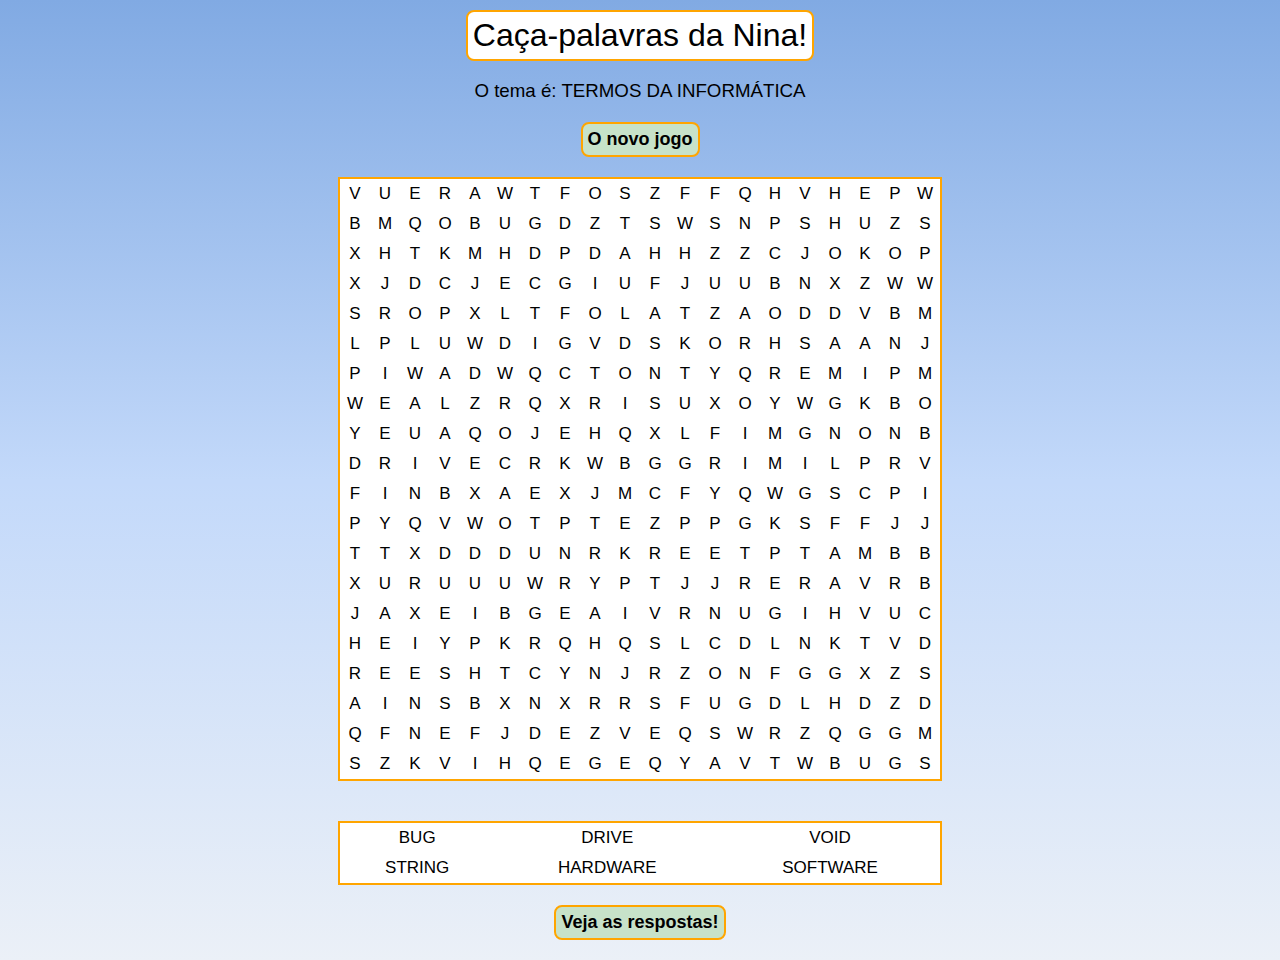
==== cacapalavras.html @ e4e289ec "atualizado leticia" ====
<!DOCTYPE html>

<html>
	<head>	
		<meta charset="utf-8">
		<title>Caça-palavras</title>
	</head>
	<body>
		<h1>Caça-palavras da Nina!</h1>
		
		<h3 id = "themeIntro">O tema é: TERMOS DA INFORMÁTICA</span></h3>
		
		<button id = "newGameButton" type = "button">O novo jogo</button>
		<div id = "wordboard"></div>
		<div id = "wordlist"></div>
		<button id = "solveButton" type = "button">Veja as respostas!</button>

		<link rel = "stylesheet" type="text/css" href = "css/cacapalavras.css">

		<script src = https://ajax.googleapis.com/ajax/libs/jquery/3.2.1/jquery.min.js></script>

		<script src = "js/cacapalavras.js"></script>
		<script src = "js/controledocacapalavras.js"></script>
		<script src = "js/logicadecacapalavras.js"></script>
		<script src = "js/viewdocaca.js"></script>

		<script>	
			$(document).ready( function() {
				new WordSearchController("#wordboard", "#wordlist", "#solveButton", "#newGameButton", "#instructions", 
					"#wordTheme");
			})
		</script>
	</body>
</html>
---- css/cacapalavras.css ----
* {

	text-align: center;
	font-family:  "Moon", Arial, sans serif;
	font-weight: normal;

}

h1, h2, #wordTheme, #solveButton, #newGameButton, .listWord {

	padding: 5px;

}

h1, h2, #wordTheme, #solveButton, #newGameButton {

	border: 2px orange solid;
	border-radius: 8px;

} 

h1, h2, .cell, #wordTheme, #wordlist {

	background-color: white;

}

h1, h2 {

	margin: 10px auto 10px auto;
	display: table;

}

body {
        background-image: linear-gradient( to bottom, #81aae3, transparent, #ebf0f7);
	background-color: #c3d9fa;

}

#wordTheme {

	border-radius: 8px;

}

#wordboard {

	margin: 20px auto 0 auto;
	border: 2px orange solid;
	display: table;
	min-width: 600px;

}

.boardRow {

	display: table-row;

}

.cell {

	margin: 0 auto;
	border: none;
	display: table-cell;
	height:30px;
	width: 30px;
	font-size: 17px;
	padding: 0;
	outline: 0;

	/*ensures text can't be accidentally selected*/
	cursor: default; 
	-moz-user-select: none;
    -ms-user-select: none; 
    -khtml-user-select: none; 
    -webkit-user-select: none; 
    -webkit-touch-callout: none; 

}

.cell:hover {

	background-color: rgb(151, 141, 242);

}

.cell.selectable {

	background-color: rgb(206, 206, 234);

}

.cell.selected { 

	background-color: rgb(106, 90, 205);

}

.cell.found {

	background-color: rgb(158, 123, 158);
	border: 1px orange solid;
	font-weight: bold;

}

#wordlist { 

	margin: 40px auto 0 auto;
	border: 2px orange solid;
	display: table;
	min-width: 600px;
	font-size: 17px;
	text-align: center;
	
}

.listRow {

	display: table-row;

}

.listWord {

	display: table-cell;
	
}

.listWord.found {

	color: rgb(158, 123, 158);
	text-decoration: line-through;
	
}

#solveButton, #newGameButton {

	background-color: rgb(199, 226, 201);
	margin: 20px auto 20px auto;
	display: block;
	outline: 0;
	border-radius: 8px;
	font-size: 18px;
	font-weight: bold;

}

@font-face {

	font-family: "Moon";
	src: url("../fonts/Moon-Regular.woff2") format("woff2"),
		 url("../fonts/Moon-Regular.woff") format("woff");
	font-weight: normal;

}

@font-face {

	font-family: "Moon";
	src: url("../fonts/Moon-Bold.woff2") format("woff2"),
		 url("../fonts/Moon-Bold.woff") format("woff");
	font-weight: bold;

}
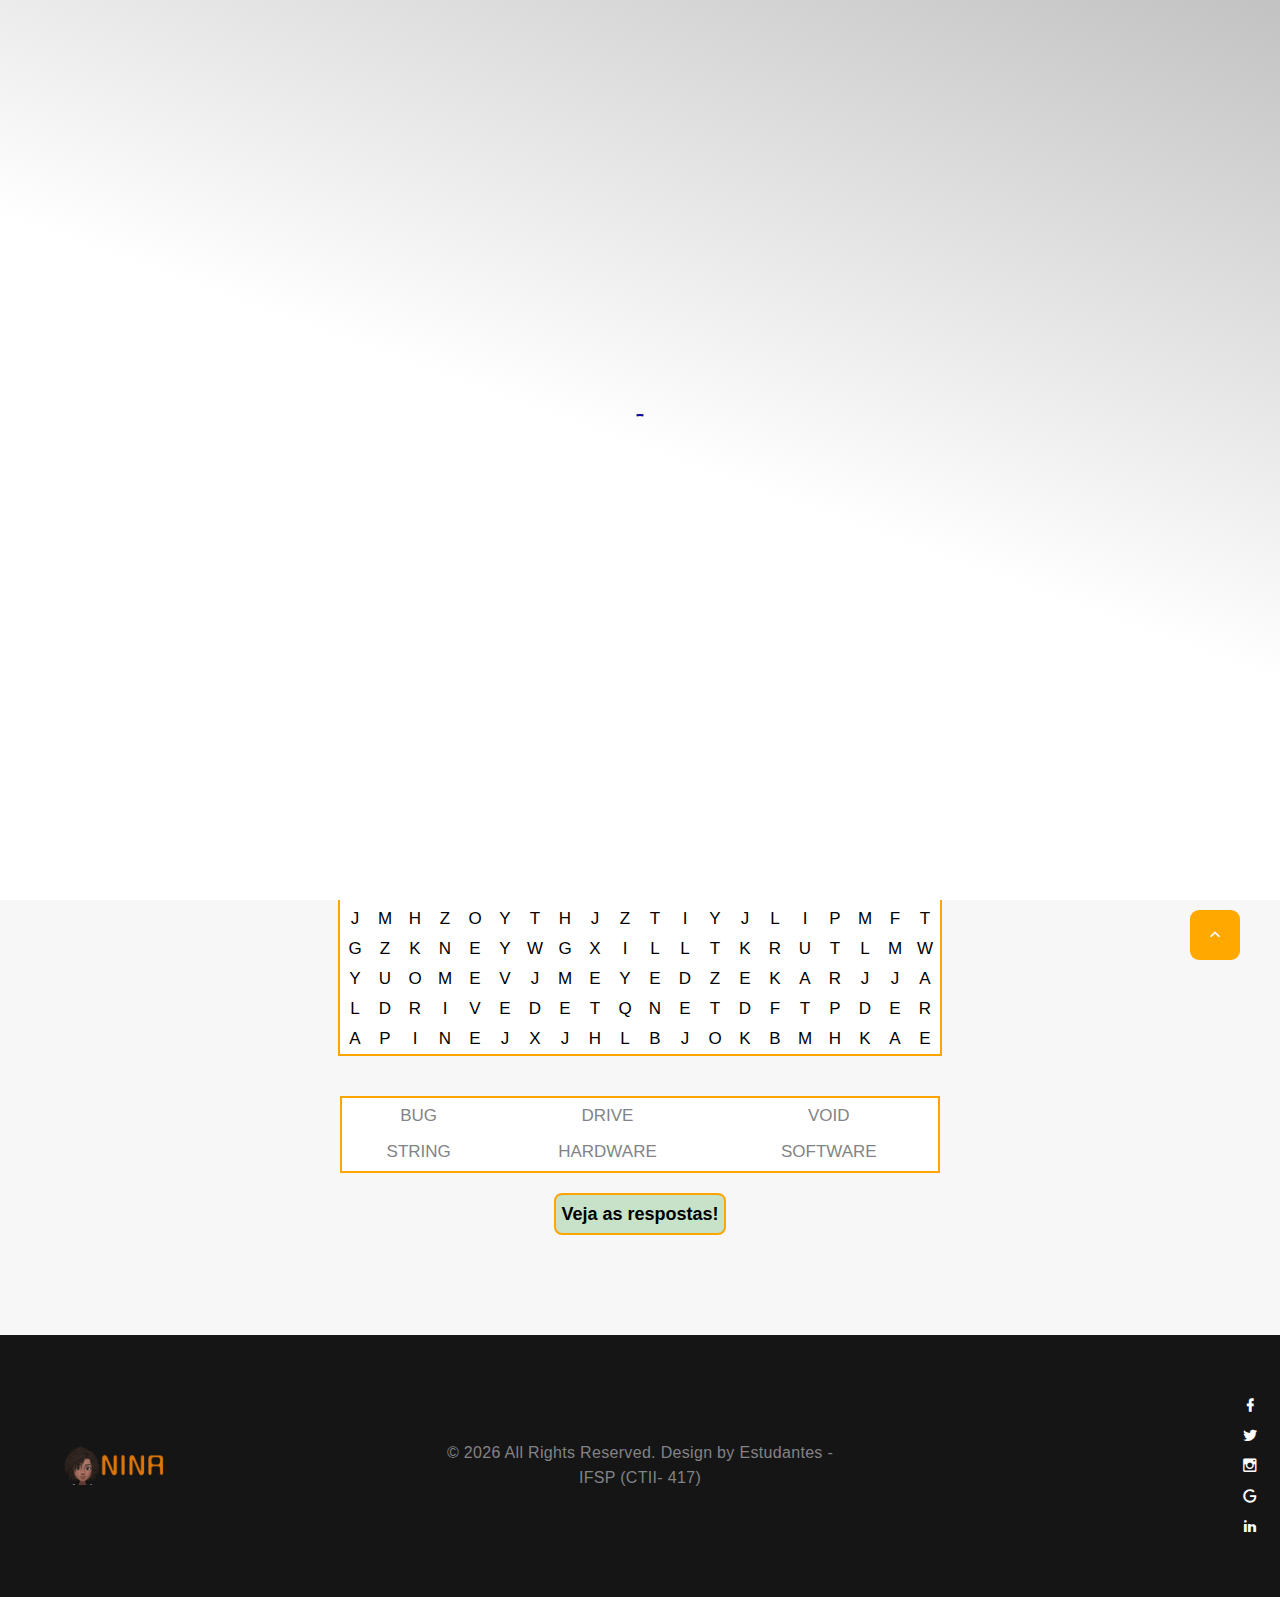
==== commit d4647747: "mudanças da leticia" ====
--- a/cacapalavras.html
+++ b/cacapalavras.html
@@ -1,12 +1,162 @@
 <!DOCTYPE html>
-
-<html>
-	<head>	
-		<meta charset="utf-8">
-		<title>Caça-palavras</title>
-	</head>
-	<body>
-		<h1>Caça-palavras da Nina!</h1>
+<html class="wide wow-animation" lang="pt-br"> 
+  <head>
+    <!-- Site Title-->
+    <title>Caça Palavras</title>
+    <meta name="format-detection" content="telephone=no">
+    <meta name="viewport" content="width=device-width, height=device-height, initial-scale=1.0">
+    <meta http-equiv="X-UA-Compatible" content="IE=edge">
+    <meta charset="utf-8">
+    <link rel="icon" href="images/favicon.ico" type="image/x-icon">
+    <!-- Stylesheets -->
+    <link rel="stylesheet" type="text/css" href="//fonts.googleapis.com/css?family=Oswald:200,400%7CLato:300,400,300italic,700%7CMontserrat:900">
+    <link rel="stylesheet" href="css/bootstrap.css">
+    <link rel="stylesheet" href="css/style.css">
+    <link rel="stylesheet" href="css/fonts.css">
+		<!--[if lt IE 10]>
+    <div style="background: #212121; padding: 10px 0; box-shadow: 3px 3px 5px 0 rgba(0,0,0,.3); clear: both; text-align:center; position: relative; z-index:1;"><a href="http://windows.microsoft.com/en-US/internet-explorer/"><img src="images/ie8-panel/warning_bar_0000_us.jpg" border="0" height="42" width="820" alt="You are using an outdated browser. For a faster, safer browsing experience, upgrade for free today."></a></div>
+    <script src="js/html5shiv.min.js"> </script>
+		<![endif]--> 
+  </head>
+  <body>
+    <!-- Page preloader-->
+    <div class="page-loader"> 
+      <div class="page-loader-body"> 
+        <div class="preloader-wrapper big active"> 
+          <div class="spinner-layer spinner-blue"> 
+            <div class="circle-clipper left">
+              <div class="circle"> </div>
+            </div>
+            <div class="gap-patch">
+              <div class="circle"> </div>
+            </div>
+            <div class="circle-clipper right">
+              <div class="circle"></div>
+            </div>
+          </div>
+          <div class="spinner-layer spinner-red">
+            <div class="circle-clipper left">
+              <div class="circle"></div>
+            </div>
+            <div class="gap-patch">
+              <div class="circle"> </div>
+            </div>
+            <div class="circle-clipper right">
+              <div class="circle"></div>
+            </div>
+          </div>
+          <div class="spinner-layer spinner-yellow"> 
+            <div class="circle-clipper left">
+              <div class="circle"></div>
+            </div>
+            <div class="gap-patch">
+              <div class="circle"></div>
+            </div>
+            <div class="circle-clipper right">
+              <div class="circle"> </div>
+            </div>
+          </div>
+          <div class="spinner-layer spinner-green"> 
+            <div class="circle-clipper left">
+              <div class="circle"></div>
+            </div>
+            <div class="gap-patch">
+              <div class="circle"></div>
+            </div>
+            <div class="circle-clipper right">
+              <div class="circle"></div>
+            </div>
+          </div>
+        </div>
+      </div>
+    </div>
+   
+      <!-- Page Header-->
+      <header class="section page-header">
+        <!-- RD Navbar-->
+        <div class="rd-navbar-wrap rd-navbar-corporate">
+          <nav class="rd-navbar" data-layout="rd-navbar-fixed" data-sm-layout="rd-navbar-fixed" data-md-layout="rd-navbar-fixed" data-md-device-layout="rd-navbar-fixed" data-lg-layout="rd-navbar-fullwidth" data-xl-layout="rd-navbar-static" data-lg-device-layout="rd-navbar-fixed" data-xl-device-layout="rd-navbar-static" data-md-stick-up-offset="130px" data-lg-stick-up-offset="100px" data-stick-up="true" data-sm-stick-up="true" data-md-stick-up="true" data-lg-stick-up="true" data-xl-stick-up="true">
+            <div class="rd-navbar-collapse-toggle" data-rd-navbar-toggle=".rd-navbar-collapse"><span></span></div>
+            <div class="rd-navbar-top-panel rd-navbar-collapse novi-background">
+              <div class="rd-navbar-top-panel-inner">
+                <ul class="list-inline">
+                  <li class="box-inline list-inline-item"><span class="icon novi-icon icon-md-smaller icon-secondary mdi mdi-phone"></span>
+                    <ul class="list-comma">
+                      <li><a href="tel:#">(13)98807-2968 </a></li>
+                      <li><a href="tel:#">(13)98100-2576</a></li>
+                    </ul>
+                  </li>
+                  <li class="box-inline list-inline-item"><span class="icon novi-icon icon-md-smaller icon-secondary mdi mdi-map-marker"></span><a href="#">Rua Maria Cristina, 50, Cubatão, SP</a></li>
+                  <li class="box-inline list-inline-item"><span class="icon novi-icon icon-md-smaller icon-secondary mdi mdi-email"></span><a href="mailto:#">chatbotnina@gmail.com</a></li>
+                </ul>
+                <ul class="list-inline">
+                  <li class="list-inline-item"><a class="icon novi-icon icon-sm-bigger icon-gray-1 mdi mdi-facebook" href="#"></a></li>
+                  <li class="list-inline-item"><a class="icon novi-icon icon-sm-bigger icon-gray-1 mdi mdi-twitter" href="#"></a></li>
+                  <li class="list-inline-item"><a class="icon novi-icon icon-sm-bigger icon-gray-1 mdi mdi-instagram" href="#"></a></li>
+                  <li class="list-inline-item"><a class="icon novi-icon icon-sm-bigger icon-gray-1 mdi mdi-google-plus" href="#"></a></li>
+                  <li class="list-inline-item"><a class="icon novi-icon icon-sm-bigger icon-gray-1 mdi mdi-linkedin" href="#"></a></li>
+                </ul>
+              </div>
+            </div>
+            <div class="rd-navbar-inner">
+              <!-- RD Navbar Panel-->
+              <div class="rd-navbar-panel">
+                <!-- RD Navbar Toggle-->
+                <button class="rd-navbar-toggle" data-rd-navbar-toggle=".rd-navbar-nav-wrap"><span></span></button>
+                <!-- RD Navbar Brand-->
+                <div class="rd-navbar-brand"><a class="brand-name" href="index.html"><img class="logo-default" src="images/logo-default-208x46.png" alt="" width="208" height="46"/><img class="logo-inverse" src="images/logo-inverse-208x46.png" alt="" width="208" height="46"/></a></div>
+              </div>
+              <div class="rd-navbar-aside-center">
+                <div class="rd-navbar-nav-wrap">
+                  <!-- RD Navbar Nav-->
+                  <ul class="rd-navbar-nav">
+                    <li class="active"><a href="index.html">Home</a>
+                    </li>
+                    <li><a href="about-us.html">Sobre a Nina</a>
+                    </li>
+                    <li><a href="integrantes.html">Integrantes</a>
+                    </li>
+                    <li><a href="contacts.html">Contato</a>
+                    </li>
+                  </ul>
+                </div>
+              </div>
+            </div>
+          </nav>
+        </div>
+      </header>
+      <section class="section">
+        <!--<div class="swiper-form-wrap">-->
+          <!-- Swiper-->
+         <!-- <div class="swiper-container swiper-slider swiper-slider_height-1 swiper-align-left swiper-align-left-custom context-dark bg-gray-darker" data-loop="false" data-autoplay="5500" data-simulate-touch="false" data-slide-effect="fade">
+            <div class="swiper-wrapper">
+              <div class="swiper-slide" data-slide-bg="images/swiper-slide-1.jpg">
+                <div class="swiper-slide-caption">
+                  <div class="container container-bigger swiper-main-section">
+                    
+                  </div>
+                </div>-->
+			</div>
+            
+              
+            <!-- Swiper controls
+            <div class="swiper-pagination-wrap">
+              <div class="container container-bigger">
+                <div class="row">
+                  <div class="col-sm-12">
+                    <div class="swiper-pagination"></div>
+                  </div>
+                </div>
+              </div>
+            </div>
+          </div>  -->    
+      </section>
+
+
+      <!-- our advantages-->
+      <section class="section section-lg bg-gray-lighter novi-background bg-cover text-center">
+        <div class="container container-wide">
+          <h1>Caça-palavras da Nina!</h1>
 		
 		<h3 id = "themeIntro">O tema é: TERMOS DA INFORMÁTICA</span></h3>
 		
@@ -30,5 +180,35 @@
 					"#wordTheme");
 			})
 		</script>
-	</body>
+      </section>
+
+    
+      <!-- Footer Minimal-->
+      <footer class="section page-footer page-footer-minimal novi-background bg-cover text-center bg-gray-darker">
+        <div class="container container-wide">
+          <div class="row row-fix justify-content-sm-center align-items-md-center row-30">
+            <div class="col-md-10 col-lg-7 col-xl-4 text-xl-left"><a href="index.html"><img class="inverse-logo" src="images/logo-inverse-208x46.png" alt="" width="208" height="46"/></a></div>
+            <div class="col-md-10 col-lg-7 col-xl-4">
+              <p class="right">&#169;&nbsp;<span class="copyright-year"></span> All Rights Reserved. Design by Estudantes - IFSP (CTII- 417)</p>
+            </div>
+            <div class="col-md-10 col-lg-7 col-xl-4 text-xl-right">
+              <ul class="group-xs group-middle"> 
+                <li><a class="icon novi-icon icon-md-middle icon-circle icon-secondary-5-filled mdi mdi-facebook" href="#"></a></li>
+                <li><a class="icon novi-icon icon-md-middle icon-circle icon-secondary-5-filled mdi mdi-twitter" href="#"></a></li>
+                <li><a class="icon novi-icon icon-md-middle icon-circle icon-secondary-5-filled mdi mdi-instagram" href="#"></a></li>
+                <li><a class="icon novi-icon icon-md-middle icon-circle icon-secondary-5-filled mdi mdi-google" href="#"></a></li>
+                <li><a class="icon novi-icon icon-md-middle icon-circle icon-secondary-5-filled mdi mdi-linkedin" href="#"></a></li>
+              </ul>
+            </div>
+          </div>
+        </div>
+      </footer>
+    </div>
+    <!-- Global Mailform Output-->
+    <div class="snackbars" id="form-output-global"> </div>
+    <!-- Javascript-->
+    <script src="js/core.min.js"></script>
+    <script src="js/script.js"></script>
+    <!-- coded by barber-->
+  </body>
 </html>--- a/css/style.css
+++ b/css/style.css
@@ -0,0 +1,18040 @@
+/*
+*
+*/
+/**
+*
+* [Table of contents]
+*   1. Custom styles
+*     1.1 Main Styles
+*     1.2 Typography
+*     1.3 Backgrounds
+*     1.4 Colors
+*     1.5 Main layout
+*
+*   2. Components
+*     2.1  Preloader
+*     2.2  Backgrounds
+*     2.3  Blogs
+*     2.4  Boxes
+*     2.5  Breadcrumbs
+*     2.6  Buttons
+*     2.7  Call To Action
+*     2.8  Cards
+*     2.9  Comments
+*     2.10 Event lightbox
+*     2.11 Footers
+*     2.12 Forms
+*     2.13 Gallery Item
+*     2.14 Icons
+*     2.15 Links
+*     2.16 Lists
+*     2.17 Modals-custom
+*     2.18 Navigation
+*     2.19 Pagination-custom
+*     2.20 Panel-custom
+*     2.21 Posts
+*     2.22 Pricing
+*     2.23 Quotes
+*     2.24 Snackbars
+*     2.25 Tables
+*     2.26 Team
+*     2.27 Thumbnails
+*     2.28 Time-line
+*     2.29 Tooltip
+*     2.30 Shop
+*
+*   3. Helpers
+*     3.1 Text Alignment
+*     3.2 Footer Backgrounds
+*     3.3 Text Styling
+*     3.4 Visibility Responsive
+*     3.5 Groups
+*     3.6 Sections
+*     3.7 Offsets
+*     3.8 Builder Classmap
+*     3.9 Decorations
+*     3.10 Grid Modules
+*
+*   4. Modules
+*     4.1 Flex grid
+*     4.2 Unit-responsive
+*
+*   5 Plugins
+*     5.1  Animate
+*     5.2  Books
+*     5.3  Bg-Video
+*     5.4  Bootstrap-Material Datetimepicker
+*     5.5  Countdown
+*     5.6  Counter
+*     5.7  C3 Charts
+*     5.8  Isotope
+*     5.9  Owl Carousel
+*     5.10 Rd Navbar
+*     5.11 Rd Parallax
+*     5.12 Rd Google Map
+*     5.13 Rd Search
+*     5.14 Ui To Top
+*     5.15 Tabs
+*     5.16 Progress Bars
+*     5.17 Jquery Circle Progress
+*     5.18 Timecircles
+*     5.19 Swiper
+*     5.20 Slick
+*     5.21 Select2
+*     5.22 Scrollbar
+*     5.23 Style Switcher
+*     5.24 Lightgallery
+*     5.25 Parallax Js
+*     5.26 Jplayer
+*     5.27 Jquery.Fs.Stepper
+*     5.28 Instafeed
+*     5.29 Twitter
+*     5.30 Typed Text
+*     5.31 Mfp
+*     5.31 Way-Point
+*
+*   6. Fonts
+*     6.1 MDI
+*     6.2 FL Bigmug Line
+**/
+.bg-gradient.bg-secondary-2 {
+	background-image: -moz-linear-gradient(-39deg, #6d0eb1 59%, #080ab4 100%);
+	/* FF3.6-15 */
+	background-image: -webkit-linear-gradient(-39deg, #6d0eb1 59%, #080ab4 100%);
+	/* Chrome10-25,Safari5.1-6 */
+	background-image: linear-gradient(135deg, #6d0eb1 59%, #080ab4 100%);
+	/* W3C, IE10+, FF16+, Chrome26+, Opera12+, Safari7+ */
+	filter: progid:DXImageTransform.Microsoft.gradient(startColorstr='#6d0eb1', endColorstr='#080ab4', GradientType=1);
+}
+
+a:focus,
+button:focus {
+	outline: none !important;
+}
+
+button::-moz-focus-inner {
+	border: 0;
+}
+
+*:focus {
+	outline: none;
+}
+
+blockquote {
+	padding: 0;
+	margin: 0;
+}
+
+input,
+button,
+select,
+textarea {
+	outline: none;
+}
+
+label {
+	margin-bottom: 0;
+}
+
+p {
+	margin: 0;
+}
+
+ul,
+ol {
+	list-style: none;
+	padding: 0;
+	margin: 0;
+}
+
+ul li,
+ol li {
+	display: block;
+}
+
+dl {
+	margin: 0;
+}
+
+dt,
+dd {
+	line-height: inherit;
+}
+
+dt {
+	font-weight: inherit;
+}
+
+dd {
+	margin-bottom: 0;
+}
+
+cite {
+	font-style: normal;
+}
+
+form {
+	margin-bottom: 0;
+}
+
+blockquote {
+	padding-left: 0;
+	border-left: 0;
+}
+
+address {
+	margin-top: 0;
+	margin-bottom: 0;
+}
+
+figure {
+	margin-bottom: 0;
+}
+
+html p a:hover {
+	text-decoration: none;
+}
+
+
+/*
+*
+* Main Styles
+* ==================================================
+*/
+/**
+* Body
+*/
+body {
+	font-family: "Lato", -apple-system, BlinkMacSystemFont, "Segoe UI", Roboto, "Helvetica Neue", Arial, sans-serif;
+	font-weight: 300;
+	font-size: 15px;
+	line-height: 1.6;
+	color: #838386;
+	background-color: #ffffff;
+	-webkit-text-size-adjust: none;
+	-webkit-font-smoothing: subpixel-antialiased;
+}
+
+@media (min-width: 992px) {
+	body {
+		font-size: 16px;
+		line-height: 1.55556;
+	}
+}
+
+@media (min-width: 1600px) {
+	body {
+		font-size: 18px;
+	}
+}
+
+/**
+* Links
+*/
+a {
+	color: #ffa900;
+	text-decoration: none;
+	transition: .25s;
+}
+
+a:hover, a:focus {
+	color: #b37600;
+	text-decoration: underline;
+	outline: none;
+}
+
+a[href*='callto'], a[href*='mailto'] {
+	white-space: nowrap;
+}
+
+.privacy-link {
+	display: inline-block;
+}
+
+.link-hover {
+	color: #b37600;
+}
+
+.link-press {
+	color: #b37600;
+}
+
+.hidden {
+	display: none;
+}
+
+img {
+	display: inline-block;
+	max-width: 100%;
+	height: auto;
+}
+
+hr {
+	border-color: #dfe1ea;
+	margin-bottom: 0;
+}
+
+/*
+*
+* Typography
+* ==================================================
+*/
+h1, h2, h3, h4, h5, h6, [class^='heading-'] {
+	margin-top: 0;
+	margin-bottom: 0;
+	font-family: "Oswald", Helvetica, Arial, sans-serif;
+	font-weight: 400;
+	text-transform: uppercase;
+	color: #151515;
+}
+
+h1 a, h2 a, h3 a, h4 a, h5 a, h6 a, [class^='heading-'] a {
+	display: inline;
+	color: inherit;
+	transition: .3s all ease;
+}
+
+h1 a:hover, h2 a:hover, h3 a:hover, h4 a:hover, h5 a:hover, h6 a:hover, [class^='heading-'] a:hover {
+	color: #2c20c0;
+	text-decoration: none;
+}
+
+a {
+	display: inline-block;
+}
+
+a:hover, a:focus {
+	text-decoration: none;
+}
+
+h1,
+.heading-1 {
+	font-size: 34px;
+	line-height: 1.2;
+	letter-spacing: 0.12em;
+}
+
+@media (min-width: 768px) {
+	h1,
+	.heading-1 {
+		font-size: 42px;
+		line-height: 1.45;
+	}
+}
+
+@media (min-width: 1200px) {
+	h1,
+	.heading-1 {
+		font-size: 60px;
+	}
+}
+
+@media (min-width: 1600px) {
+	h1,
+	.heading-1 {
+		font-size: 80px;
+	}
+}
+
+h2,
+.heading-2 {
+	font-family: "Lato", -apple-system, BlinkMacSystemFont, "Segoe UI", Roboto, "Helvetica Neue", Arial, sans-serif;
+	font-size: 28px;
+	line-height: 1.2;
+	text-transform: none;
+}
+
+@media (min-width: 768px) {
+	h2,
+	.heading-2 {
+		font-size: 34px;
+		line-height: 1.26923;
+	}
+}
+
+@media (min-width: 1200px) {
+	h2,
+	.heading-2 {
+		font-size: 36px;
+	}
+}
+
+@media (min-width: 1600px) {
+	h2,
+	.heading-2 {
+		font-size: 52px;
+	}
+}
+
+.heading-2 {
+	font-weight: 300;
+}
+
+h3,
+.heading-3 {
+	font-size: 24px;
+	line-height: 1.45;
+	letter-spacing: 0.06em;
+}
+
+@media (min-width: 768px) {
+	h3,
+	.heading-3 {
+		font-size: 28px;
+	}
+}
+
+@media (min-width: 1200px) {
+	h3,
+	.heading-3 {
+		font-size: 34px;
+		line-height: 1.375;
+	}
+}
+
+@media (min-width: 1600px) {
+	h3,
+	.heading-3 {
+		font-size: 48px;
+	}
+}
+
+.h3-alternate {
+	font-size: 24px;
+	line-height: 1.45;
+	color: #29293a;
+}
+
+@media (min-width: 768px) {
+	.h3-alternate {
+		font-size: 28px;
+	}
+}
+
+@media (min-width: 1600px) {
+	.h3-alternate {
+		font-size: 42px;
+	}
+}
+
+h4,
+.heading-4 {
+	font-size: 21px;
+	line-height: 1.35;
+	letter-spacing: 0.06em;
+}
+
+@media (min-width: 768px) {
+	h4,
+	.heading-4 {
+		font-size: 26px;
+		line-height: 1.42857;
+	}
+}
+
+@media (min-width: 1600px) {
+	h4,
+	.heading-4 {
+		font-size: 28px;
+	}
+}
+
+h5,
+.heading-5 {
+	font-family: "Lato", -apple-system, BlinkMacSystemFont, "Segoe UI", Roboto, "Helvetica Neue", Arial, sans-serif;
+	font-weight: 400;
+	font-size: 19px;
+	line-height: 1.5;
+	text-transform: none;
+}
+
+@media (min-width: 768px) {
+	h5,
+	.heading-5 {
+		line-height: 1.41667;
+	}
+}
+
+@media (min-width: 1600px) {
+	h5,
+	.heading-5 {
+		font-size: 24px;
+	}
+}
+
+.heading-5 {
+	font-weight: 300;
+}
+
+h6,
+.heading-6 {
+	font-size: 17px;
+	line-height: 1.5;
+	letter-spacing: 0.12em;
+}
+
+@media (min-width: 768px) {
+	h6,
+	.heading-6 {
+		font-size: 19px;
+		line-height: 1.5;
+	}
+}
+
+@media (min-width: 1600px) {
+	h6,
+	.heading-6 {
+		font-size: 24px;
+	}
+}
+
+.big,
+.custom-subtitle {
+	font-size: 18px;
+}
+
+@media (min-width: 768px) {
+	.big,
+	.custom-subtitle {
+		font-size: 19px;
+	}
+}
+
+@media (min-width: 1600px) {
+	.big,
+	.custom-subtitle {
+		font-size: 24px;
+	}
+}
+
+.bigger {
+	font-weight: 400;
+}
+
+@media (min-width: 992px) {
+	.bigger {
+		font-size: 20px;
+	}
+}
+
+@media (min-width: 1200px) {
+	.bigger {
+		font-size: 24px;
+	}
+}
+
+small,
+.small {
+	display: block;
+	font-size: 12px;
+}
+
+mark,
+.mark {
+	color: #ffffff;
+	background-color: #2c20c0;
+	padding: .1em .5em;
+}
+
+@media (max-width: 767px) {
+	.image-responsive {
+		width: 100%;
+		max-width: 340px;
+		margin-left: auto;
+		margin-right: auto;
+	}
+}
+
+/*
+*
+* Colors
+* ==================================================
+*/
+.page .text-primary {
+	color: #2c20c0;
+}
+
+.page .text-secondary {
+	color: #ffa900;
+}
+
+.page .text-secondary-3 {
+	color: #080ab4;
+}
+
+.page .text-gray-1 {
+	color: #dfe1ea;
+}
+
+.page .text-gray-light {
+	color: #838386;
+}
+
+.page .text-gray-4 {
+	color: #d8dae2;
+}
+
+.page .text-gray-darker {
+	color: #29293a;
+}
+
+.page a.text-secondary-1, .page a.text-secondary-1:focus, .page a.text-secondary-1:active {
+	color: inherit;
+}
+
+.page a.text-secondary-1:hover {
+	color: #ffec17;
+}
+
+.page a.text-gray-darker {
+	color: #29293a;
+}
+
+.page a.text-gray-darker:hover {
+	color: #2c20c0;
+}
+
+/*
+*
+* Main layout
+* ==================================================
+*/
+.page {
+	position: relative;
+	overflow: hidden;
+	min-height: 100vh !important;
+}
+
+.page-header {
+	position: relative;
+	padding: 0;
+	margin: 0;
+	border-bottom: none;
+}
+
+.frame-header {
+	width: 100%;
+	height: 500px;
+	outline: none;
+	border: 0;
+}
+
+@media (min-width: 992px) {
+	.frame-header {
+		height: 650px;
+	}
+}
+
+@media (min-width: 1600px) {
+	.frame-header {
+		height: 730px;
+	}
+}
+
+.fullwidth-page {
+	position: relative;
+	min-height: calc( 100vh - 56px);
+	display: flex;
+	align-items: stretch;
+}
+
+.fullwidth-page-inner {
+	display: flex;
+	flex-wrap: wrap;
+	align-items: flex-end;
+	width: 100%;
+}
+
+.fullwidth-page-inner > * {
+	position: relative;
+	width: 100%;
+}
+
+.fullwidth-page:before {
+	position: absolute;
+	top: 0;
+	bottom: 0;
+	left: 0;
+	right: 0;
+	content: "";
+	display: inline-block;
+	background-color: rgba(0, 0, 0, 0.4);
+}
+
+@media (min-width: 992px) {
+	.desktop .fullwidth-page {
+		min-height: 100vh;
+	}
+	.desktop .fullwidth-page > *:nth-child(1) {
+		padding-top: 180px;
+	}
+}
+
+@media (min-width: 1600px) {
+	.desktop .fullwidth-page > *:nth-child(1) {
+		padding-top: 90px;
+	}
+}
+
+.fullwidth-page .page-footer p.right a:hover {
+	color: #ffa900;
+}
+
+.fullwidth-page * + .button {
+	margin-top: 30px;
+}
+
+@media (min-width: 992px) {
+	.fullwidth-page {
+		min-height: 100vh;
+	}
+}
+
+@media (min-width: 1600px) {
+	.fullwidth-page * + .breadcrumbs-custom-title {
+		margin-top: 25px;
+	}
+	.fullwidth-page .heading-1 + p {
+		margin-top: 33px;
+	}
+	.fullwidth-page .button {
+		margin-top: 50px;
+	}
+	.fullwidth-page * + .countdown-wrap,
+	.fullwidth-page .countdown-wrap + * {
+		margin-top: 40px;
+	}
+}
+
+.ie-10 .fullwidth-page .fullwidth-page-inner,
+.ie-11 .fullwidth-page .fullwidth-page-inner,
+.ie-edge .fullwidth-page .fullwidth-page-inner {
+	min-height: 100vh;
+}
+
+@media (min-width: 1800px) {
+	.image-position-01 {
+		margin-top: 10px;
+		margin-bottom: -60px;
+	}
+}
+
+/**
+* Blick
+*/
+.blick-wrap {
+	position: relative;
+	display: inline-block;
+	font-size: 0;
+	line-height: 0;
+}
+
+.blick-overlay,
+.blick-content {
+	position: absolute;
+}
+
+.blick-overlay {
+	top: 0;
+	right: 0;
+	left: 0;
+	bottom: 32.16%;
+	background-repeat: no-repeat;
+	-webkit-background-size: cover;
+	background-size: cover;
+}
+
+.blick-overlay[data-blick-overlay='ipad'] {
+	background-image: url(../images/blick-01.png);
+}
+
+.blick-content {
+	position: absolute;
+	overflow: hidden;
+	top: 4.3%;
+	bottom: 39.5%;
+	left: 4.1%;
+	right: 4.1%;
+}
+
+.blick-content img {
+	position: absolute;
+	top: 0;
+	bottom: 0;
+	left: 0;
+	right: 0;
+	object-fit: cover;
+	height: 100%;
+	width: 100%;
+}
+
+.blick-content[data-blick-content='ipad'] {
+	top: 5.1%;
+	bottom: 5.1%;
+	left: 6.9%;
+	right: 6.95%;
+}
+
+.blick-content[data-blick-content='iphone'] {
+	top: 11.2%;
+	bottom: 17.7%;
+	left: 14.1%;
+	right: 17.6%;
+}
+
+.ie-10 .blick-wrap > img,
+.ie-11 .blick-wrap > img {
+	width: 100%;
+}
+
+section {
+	position: relative;
+}
+
+.section-wave {
+	position: absolute;
+	top: 0;
+	transform: translateY(-100%);
+	width: 100vw;
+	line-height: 0;
+	will-change: transform;
+}
+
+.ie-10 .section-wave,
+.ie-11 .section-wave,
+.ie-edge .section-wave {
+	top: 1px;
+}
+
+.section-wave > svg {
+	width: 100vw;
+	height: auto;
+}
+
+.ie-10 .section-wave > svg,
+.ie-11 .section-wave > svg,
+.ie-edge .section-wave > svg {
+	max-height: 45px;
+}
+
+.tablet .section-wave > svg,
+.mobile .section-wave > svg {
+	max-height: 25px;
+}
+
+.audio-gel {
+	visibility: hidden;
+}
+
+.parallax-text-wrap {
+	position: relative;
+}
+
+.parallax-text-wrap h3 {
+	position: relative;
+	z-index: 1;
+}
+
+.parallax-text-wrap + * {
+	position: relative;
+}
+
+.parallax-text {
+	position: absolute;
+	bottom: -20%;
+	left: 0;
+	z-index: 0;
+	display: none;
+	font: 900 36px/1 "Montserrat", sans-serif;
+	letter-spacing: .28em;
+	text-transform: uppercase;
+	white-space: nowrap;
+	color: #f7f7f7;
+}
+
+@media (min-width: 768px) {
+	.parallax-text {
+		font-size: 70px;
+		bottom: -60%;
+		display: block;
+	}
+}
+
+@media (min-width: 992px) {
+	.parallax-text {
+		font-size: 100px;
+	}
+}
+
+@media (min-width: 1200px) {
+	.parallax-text {
+		font-size: 110px;
+		left: -95px;
+	}
+}
+
+@media (min-width: 1600px) {
+	.parallax-text {
+		font-size: 150px;
+		left: -145px;
+	}
+}
+
+@media (min-width: 1800px) {
+	.parallax-text {
+		font-size: 170px;
+	}
+}
+
+/*
+*
+* Components
+* ==================================================
+*/
+/*
+*
+* 2.1  Preloader
+* --------------------------------------------------
+*/
+.page-loader {
+	position: fixed;
+	left: 0;
+	top: 0;
+	bottom: 0;
+	right: 0;
+	float: left;
+	display: flex;
+	justify-content: center;
+	align-items: center;
+	padding: 20px;
+	z-index: 9999999;
+	background: #ffffff;
+	background-image: linear-gradient(380deg, #fff 50%, #c2c2c3 100%);
+	transition: .3s all ease;
+}
+
+.page-loader.loaded {
+	opacity: 0;
+	visibility: hidden;
+	z-index: -1;
+}
+
+.page-loader.ending {
+	display: none;
+}
+
+.page-loader .page-loader-body {
+	text-align: center;
+}
+
+@supports (-webkit-background-clip: text) {
+	.page-loader .page-loader-body:before {
+		background: linear-gradient(to right, #2c20c0 20%, #ffa900 40%, #ffec17 60%, #2c20c0 80%);
+		background-size: 200% auto;
+		background-clip: text;
+		text-fill-color: transparent;
+		-webkit-background-clip: text;
+		-webkit-text-fill-color: transparent;
+	}
+}
+
+.ie-10 .page-loader .page-loader-body:before,
+.ie-11 .page-loader .page-loader-body:before {
+	color: #ffa900;
+	background: none;
+}
+
+[data-x-mode="true"] .page-loader {
+	display: none !important;
+}
+
+.preloader-wrapper {
+	display: inline-block;
+	font-size: 0;
+	position: relative;
+	width: 50px;
+	height: 50px;
+}
+
+.preloader-wrapper.small {
+	width: 36px;
+	height: 36px;
+}
+
+.preloader-wrapper.big {
+	width: 64px;
+	height: 64px;
+}
+
+.preloader-wrapper.active {
+	-webkit-animation: container-rotate 1568ms linear infinite;
+	animation: container-rotate 1568ms linear infinite;
+}
+
+@-webkit-keyframes container-rotate {
+	to {
+		-webkit-transform: rotate(360deg);
+	}
+}
+
+@keyframes container-rotate {
+	to {
+		transform: rotate(360deg);
+	}
+}
+
+.spinner-layer {
+	position: absolute;
+	width: 100%;
+	height: 100%;
+	opacity: 0;
+	border-color: #2c20c0;
+}
+
+.spinner-blue,
+.spinner-blue-only {
+	border-color: #2c20c0;
+}
+
+.spinner-red,
+.spinner-red-only {
+	border-color: #ffa900;
+}
+
+.spinner-yellow,
+.spinner-yellow-only {
+	border-color: #ffec17;
+}
+
+.spinner-green,
+.spinner-green-only {
+	border-color: #080ab4;
+}
+
+.active .spinner-layer.spinner-blue {
+	-webkit-animation: fill-unfill-rotate 5332ms cubic-bezier(0.4, 0, 0.2, 1) infinite both, blue-fade-in-out 5332ms cubic-bezier(0.4, 0, 0.2, 1) infinite both;
+	animation: fill-unfill-rotate 5332ms cubic-bezier(0.4, 0, 0.2, 1) infinite both, blue-fade-in-out 5332ms cubic-bezier(0.4, 0, 0.2, 1) infinite both;
+}
+
+.active .spinner-layer.spinner-red {
+	/* durations: 4 * ARCTIME */
+	-webkit-animation: fill-unfill-rotate 5332ms cubic-bezier(0.4, 0, 0.2, 1) infinite both, red-fade-in-out 5332ms cubic-bezier(0.4, 0, 0.2, 1) infinite both;
+	animation: fill-unfill-rotate 5332ms cubic-bezier(0.4, 0, 0.2, 1) infinite both, red-fade-in-out 5332ms cubic-bezier(0.4, 0, 0.2, 1) infinite both;
+}
+
+.active .spinner-layer.spinner-yellow {
+	/* durations: 4 * ARCTIME */
+	-webkit-animation: fill-unfill-rotate 5332ms cubic-bezier(0.4, 0, 0.2, 1) infinite both, yellow-fade-in-out 5332ms cubic-bezier(0.4, 0, 0.2, 1) infinite both;
+	animation: fill-unfill-rotate 5332ms cubic-bezier(0.4, 0, 0.2, 1) infinite both, yellow-fade-in-out 5332ms cubic-bezier(0.4, 0, 0.2, 1) infinite both;
+}
+
+.active .spinner-layer.spinner-green {
+	/* durations: 4 * ARCTIME */
+	-webkit-animation: fill-unfill-rotate 5332ms cubic-bezier(0.4, 0, 0.2, 1) infinite both, green-fade-in-out 5332ms cubic-bezier(0.4, 0, 0.2, 1) infinite both;
+	animation: fill-unfill-rotate 5332ms cubic-bezier(0.4, 0, 0.2, 1) infinite both, green-fade-in-out 5332ms cubic-bezier(0.4, 0, 0.2, 1) infinite both;
+}
+
+.active .spinner-layer,
+.active .spinner-layer.spinner-blue-only,
+.active .spinner-layer.spinner-red-only,
+.active .spinner-layer.spinner-yellow-only,
+.active .spinner-layer.spinner-green-only {
+	/* durations: 4 * ARCTIME */
+	opacity: 1;
+	-webkit-animation: fill-unfill-rotate 5332ms cubic-bezier(0.4, 0, 0.2, 1) infinite both;
+	animation: fill-unfill-rotate 5332ms cubic-bezier(0.4, 0, 0.2, 1) infinite both;
+}
+
+@-webkit-keyframes fill-unfill-rotate {
+	12.5% {
+		-webkit-transform: rotate(135deg);
+	}
+	/* 0.5 * ARCSIZE */
+	25% {
+		-webkit-transform: rotate(270deg);
+	}
+	/* 1   * ARCSIZE */
+	37.5% {
+		-webkit-transform: rotate(405deg);
+	}
+	/* 1.5 * ARCSIZE */
+	50% {
+		-webkit-transform: rotate(540deg);
+	}
+	/* 2   * ARCSIZE */
+	62.5% {
+		-webkit-transform: rotate(675deg);
+	}
+	/* 2.5 * ARCSIZE */
+	75% {
+		-webkit-transform: rotate(810deg);
+	}
+	/* 3   * ARCSIZE */
+	87.5% {
+		-webkit-transform: rotate(945deg);
+	}
+	/* 3.5 * ARCSIZE */
+	to {
+		-webkit-transform: rotate(1080deg);
+	}
+	/* 4   * ARCSIZE */
+}
+
+@keyframes fill-unfill-rotate {
+	12.5% {
+		transform: rotate(135deg);
+	}
+	/* 0.5 * ARCSIZE */
+	25% {
+		transform: rotate(270deg);
+	}
+	/* 1   * ARCSIZE */
+	37.5% {
+		transform: rotate(405deg);
+	}
+	/* 1.5 * ARCSIZE */
+	50% {
+		transform: rotate(540deg);
+	}
+	/* 2   * ARCSIZE */
+	62.5% {
+		transform: rotate(675deg);
+	}
+	/* 2.5 * ARCSIZE */
+	75% {
+		transform: rotate(810deg);
+	}
+	/* 3   * ARCSIZE */
+	87.5% {
+		transform: rotate(945deg);
+	}
+	/* 3.5 * ARCSIZE */
+	to {
+		transform: rotate(1080deg);
+	}
+	/* 4   * ARCSIZE */
+}
+
+@-webkit-keyframes blue-fade-in-out {
+	from {
+		opacity: 1;
+	}
+	25% {
+		opacity: 1;
+	}
+	26% {
+		opacity: 0;
+	}
+	89% {
+		opacity: 0;
+	}
+	90% {
+		opacity: 1;
+	}
+	100% {
+		opacity: 1;
+	}
+}
+
+@keyframes blue-fade-in-out {
+	from {
+		opacity: 1;
+	}
+	25% {
+		opacity: 1;
+	}
+	26% {
+		opacity: 0;
+	}
+	89% {
+		opacity: 0;
+	}
+	90% {
+		opacity: 1;
+	}
+	100% {
+		opacity: 1;
+	}
+}
+
+@-webkit-keyframes red-fade-in-out {
+	from {
+		opacity: 0;
+	}
+	15% {
+		opacity: 0;
+	}
+	25% {
+		opacity: 1;
+	}
+	50% {
+		opacity: 1;
+	}
+	51% {
+		opacity: 0;
+	}
+}
+
+@keyframes red-fade-in-out {
+	from {
+		opacity: 0;
+	}
+	15% {
+		opacity: 0;
+	}
+	25% {
+		opacity: 1;
+	}
+	50% {
+		opacity: 1;
+	}
+	51% {
+		opacity: 0;
+	}
+}
+
+@-webkit-keyframes yellow-fade-in-out {
+	from {
+		opacity: 0;
+	}
+	40% {
+		opacity: 0;
+	}
+	50% {
+		opacity: 1;
+	}
+	75% {
+		opacity: 1;
+	}
+	76% {
+		opacity: 0;
+	}
+}
+
+@keyframes yellow-fade-in-out {
+	from {
+		opacity: 0;
+	}
+	40% {
+		opacity: 0;
+	}
+	50% {
+		opacity: 1;
+	}
+	75% {
+		opacity: 1;
+	}
+	76% {
+		opacity: 0;
+	}
+}
+
+@-webkit-keyframes green-fade-in-out {
+	from {
+		opacity: 0;
+	}
+	65% {
+		opacity: 0;
+	}
+	75% {
+		opacity: 1;
+	}
+	90% {
+		opacity: 1;
+	}
+	100% {
+		opacity: 0;
+	}
+}
+
+@keyframes green-fade-in-out {
+	from {
+		opacity: 0;
+	}
+	65% {
+		opacity: 0;
+	}
+	75% {
+		opacity: 1;
+	}
+	90% {
+		opacity: 1;
+	}
+	100% {
+		opacity: 0;
+	}
+}
+
+/**
+ * Patch the gap that appear between the two adjacent div.circle-clipper while the
+ * spinner is rotating (appears on Chrome 38, Safari 7.1, and IE 11).
+ */
+.gap-patch {
+	position: absolute;
+	top: 0;
+	left: 45%;
+	width: 10%;
+	height: 100%;
+	overflow: hidden;
+	border-color: inherit;
+}
+
+.gap-patch .circle {
+	width: 1000%;
+	left: -450%;
+}
+
+.circle-clipper {
+	display: inline-block;
+	position: relative;
+	width: 50%;
+	height: 100%;
+	overflow: hidden;
+	border-color: inherit;
+}
+
+.circle-clipper .circle {
+	width: 200%;
+	height: 100%;
+	border-width: 2px;
+	/* STROKEWIDTH */
+	border-style: solid;
+	border-color: inherit;
+	border-bottom-color: transparent !important;
+	border-radius: 50%;
+	-webkit-animation: none;
+	animation: none;
+	position: absolute;
+	top: 0;
+	right: 0;
+	bottom: 0;
+}
+
+.circle-clipper.left .circle {
+	left: 0;
+	border-right-color: transparent !important;
+	-webkit-transform: rotate(129deg);
+	transform: rotate(129deg);
+}
+
+.circle-clipper.right .circle {
+	left: -100%;
+	border-left-color: transparent !important;
+	-webkit-transform: rotate(-129deg);
+	transform: rotate(-129deg);
+}
+
+.active .circle-clipper.left .circle {
+	/* duration: ARCTIME */
+	-webkit-animation: left-spin 1333ms cubic-bezier(0.4, 0, 0.2, 1) infinite both;
+	animation: left-spin 1333ms cubic-bezier(0.4, 0, 0.2, 1) infinite both;
+}
+
+.active .circle-clipper.right .circle {
+	/* duration: ARCTIME */
+	-webkit-animation: right-spin 1333ms cubic-bezier(0.4, 0, 0.2, 1) infinite both;
+	animation: right-spin 1333ms cubic-bezier(0.4, 0, 0.2, 1) infinite both;
+}
+
+@-webkit-keyframes left-spin {
+	from {
+		-webkit-transform: rotate(130deg);
+	}
+	50% {
+		-webkit-transform: rotate(-5deg);
+	}
+	to {
+		-webkit-transform: rotate(130deg);
+	}
+}
+
+@keyframes left-spin {
+	from {
+		transform: rotate(130deg);
+	}
+	50% {
+		transform: rotate(-5deg);
+	}
+	to {
+		transform: rotate(130deg);
+	}
+}
+
+@-webkit-keyframes right-spin {
+	from {
+		-webkit-transform: rotate(-130deg);
+	}
+	50% {
+		-webkit-transform: rotate(5deg);
+	}
+	to {
+		-webkit-transform: rotate(-130deg);
+	}
+}
+
+@keyframes right-spin {
+	from {
+		transform: rotate(-130deg);
+	}
+	50% {
+		transform: rotate(5deg);
+	}
+	to {
+		transform: rotate(-130deg);
+	}
+}
+
+#spinnerContainer.cooldown {
+	/* duration: SHRINK_TIME */
+	-webkit-animation: container-rotate 1568ms linear infinite, fade-out 400ms cubic-bezier(0.4, 0, 0.2, 1);
+	animation: container-rotate 1568ms linear infinite, fade-out 400ms cubic-bezier(0.4, 0, 0.2, 1);
+}
+
+@-webkit-keyframes fade-out {
+	from {
+		opacity: 1;
+	}
+	to {
+		opacity: 0;
+	}
+}
+
+@keyframes fade-out {
+	from {
+		opacity: 1;
+	}
+	to {
+		opacity: 0;
+	}
+}
+
+/**
+* 2.2  Backgrounds
+*/
+.context-dark, .bg-gray-darker,
+.bg-gray-700,
+.bg-image,
+.bg-gradient, .bg-secondary-2 {
+	color: #ffffff;
+}
+
+.context-dark h1, .bg-gray-darker h1, .bg-gray-700 h1, .bg-image h1, .bg-gradient h1, .bg-secondary-2 h1, .context-dark h2, .bg-gray-darker h2, .bg-gray-700 h2, .bg-image h2, .bg-gradient h2, .bg-secondary-2 h2, .context-dark h3, .bg-gray-darker h3, .bg-gray-700 h3, .bg-image h3, .bg-gradient h3, .bg-secondary-2 h3, .context-dark h4, .bg-gray-darker h4, .bg-gray-700 h4, .bg-image h4, .bg-gradient h4, .bg-secondary-2 h4, .context-dark h5, .bg-gray-darker h5, .bg-gray-700 h5, .bg-image h5, .bg-gradient h5, .bg-secondary-2 h5, .context-dark h6, .bg-gray-darker h6, .bg-gray-700 h6, .bg-image h6, .bg-gradient h6, .bg-secondary-2 h6, .context-dark [class^='heading-'], .bg-gray-darker [class^='heading-'], .bg-gray-700 [class^='heading-'], .bg-image [class^='heading-'], .bg-gradient [class^='heading-'], .bg-secondary-2 [class^='heading-'] {
+	color: #ffffff;
+}
+
+.context-dark .text-gray-light, .bg-gray-darker .text-gray-light, .bg-gray-700 .text-gray-light, .bg-image .text-gray-light, .bg-gradient .text-gray-light, .bg-secondary-2 .text-gray-light {
+	color: #dfe1ea;
+}
+
+.context-dark .bigger, .bg-gray-darker .bigger, .bg-gray-700 .bigger, .bg-image .bigger, .bg-gradient .bigger, .bg-secondary-2 .bigger {
+	color: #dfe1ea;
+}
+
+.context-dark .icon-primary, .bg-gray-darker .icon-primary, .bg-gray-700 .icon-primary, .bg-image .icon-primary, .bg-gradient .icon-primary, .bg-secondary-2 .icon-primary {
+	color: #ffa900;
+}
+
+.context-dark .panel-corporate, .bg-gray-darker .panel-corporate, .bg-gray-700 .panel-corporate, .bg-image .panel-corporate, .bg-gradient .panel-corporate, .bg-secondary-2 .panel-corporate {
+	box-shadow: none;
+}
+
+.context-dark .box-minimal-light, .bg-gray-darker .box-minimal-light, .bg-gray-700 .box-minimal-light, .bg-image .box-minimal-light, .bg-gradient .box-minimal-light, .bg-secondary-2 .box-minimal-light {
+	color: #ededed;
+}
+
+.context-dark .box-minimal-light .box-minimal-icon, .bg-gray-darker .box-minimal-light .box-minimal-icon, .bg-gray-700 .box-minimal-light .box-minimal-icon, .bg-image .box-minimal-light .box-minimal-icon, .bg-gradient .box-minimal-light .box-minimal-icon, .bg-secondary-2 .box-minimal-light .box-minimal-icon {
+	color: #ffffff;
+}
+
+.context-dark .box-minimal-light h1, .bg-gray-darker .box-minimal-light h1, .bg-gray-700 .box-minimal-light h1, .bg-image .box-minimal-light h1, .bg-gradient .box-minimal-light h1, .bg-secondary-2 .box-minimal-light h1, .context-dark .box-minimal-light h2, .bg-gray-darker .box-minimal-light h2, .bg-gray-700 .box-minimal-light h2, .bg-image .box-minimal-light h2, .bg-gradient .box-minimal-light h2, .bg-secondary-2 .box-minimal-light h2, .context-dark .box-minimal-light h3, .bg-gray-darker .box-minimal-light h3, .bg-gray-700 .box-minimal-light h3, .bg-image .box-minimal-light h3, .bg-gradient .box-minimal-light h3, .bg-secondary-2 .box-minimal-light h3, .context-dark .box-minimal-light h4, .bg-gray-darker .box-minimal-light h4, .bg-gray-700 .box-minimal-light h4, .bg-image .box-minimal-light h4, .bg-gradient .box-minimal-light h4, .bg-secondary-2 .box-minimal-light h4, .context-dark .box-minimal-light h5, .bg-gray-darker .box-minimal-light h5, .bg-gray-700 .box-minimal-light h5, .bg-image .box-minimal-light h5, .bg-gradient .box-minimal-light h5, .bg-secondary-2 .box-minimal-light h5, .context-dark .box-minimal-light h6, .bg-gray-darker .box-minimal-light h6, .bg-gray-700 .box-minimal-light h6, .bg-image .box-minimal-light h6, .bg-gradient .box-minimal-light h6, .bg-secondary-2 .box-minimal-light h6, .context-dark .box-minimal-light [class^='heading-'], .bg-gray-darker .box-minimal-light [class^='heading-'], .bg-gray-700 .box-minimal-light [class^='heading-'], .bg-image .box-minimal-light [class^='heading-'], .bg-gradient .box-minimal-light [class^='heading-'], .bg-secondary-2 .box-minimal-light [class^='heading-'] {
+	color: #ffec17;
+}
+
+.context-dark .box-minimal-border .box-minimal-text, .bg-gray-darker .box-minimal-border .box-minimal-text, .bg-gray-700 .box-minimal-border .box-minimal-text, .bg-image .box-minimal-border .box-minimal-text, .bg-gradient .box-minimal-border .box-minimal-text, .bg-secondary-2 .box-minimal-border .box-minimal-text {
+	opacity: .6;
+}
+
+.context-dark .quote-minimal-text, .bg-gray-darker .quote-minimal-text, .bg-gray-700 .quote-minimal-text, .bg-image .quote-minimal-text, .bg-gradient .quote-minimal-text, .bg-secondary-2 .quote-minimal-text {
+	color: #ffffff;
+}
+
+.context-dark .quote-boxed-text, .bg-gray-darker .quote-boxed-text, .bg-gray-700 .quote-boxed-text, .bg-image .quote-boxed-text, .bg-gradient .quote-boxed-text, .bg-secondary-2 .quote-boxed-text,
+.context-dark .quote-vertical-text,
+.bg-gray-darker .quote-vertical-text,
+.bg-gray-700 .quote-vertical-text,
+.bg-image .quote-vertical-text,
+.bg-gradient .quote-vertical-text,
+.bg-secondary-2 .quote-vertical-text,
+.context-dark .quote-modern-text,
+.bg-gray-darker .quote-modern-text,
+.bg-gray-700 .quote-modern-text,
+.bg-image .quote-modern-text,
+.bg-gradient .quote-modern-text,
+.bg-secondary-2 .quote-modern-text {
+	color: #ffffff;
+}
+
+.context-dark .quote-boxed-cite, .bg-gray-darker .quote-boxed-cite, .bg-gray-700 .quote-boxed-cite, .bg-image .quote-boxed-cite, .bg-gradient .quote-boxed-cite, .bg-secondary-2 .quote-boxed-cite,
+.context-dark .quote-vertical-cite,
+.bg-gray-darker .quote-vertical-cite,
+.bg-gray-700 .quote-vertical-cite,
+.bg-image .quote-vertical-cite,
+.bg-gradient .quote-vertical-cite,
+.bg-secondary-2 .quote-vertical-cite,
+.context-dark .quote-modern-cite,
+.bg-gray-darker .quote-modern-cite,
+.bg-gray-700 .quote-modern-cite,
+.bg-image .quote-modern-cite,
+.bg-gradient .quote-modern-cite,
+.bg-secondary-2 .quote-modern-cite {
+	color: #ffec17;
+}
+
+.context-dark .quote-boxed-small, .bg-gray-darker .quote-boxed-small, .bg-gray-700 .quote-boxed-small, .bg-image .quote-boxed-small, .bg-gradient .quote-boxed-small, .bg-secondary-2 .quote-boxed-small,
+.context-dark .quote-vertical-small,
+.bg-gray-darker .quote-vertical-small,
+.bg-gray-700 .quote-vertical-small,
+.bg-image .quote-vertical-small,
+.bg-gradient .quote-vertical-small,
+.bg-secondary-2 .quote-vertical-small {
+	color: #838386;
+}
+
+.context-dark .quote-modern-small, .bg-gray-darker .quote-modern-small, .bg-gray-700 .quote-modern-small, .bg-image .quote-modern-small, .bg-gradient .quote-modern-small, .bg-secondary-2 .quote-modern-small {
+	color: #dfe1ea;
+}
+
+.context-dark .owl-dot:hover, .bg-gray-darker .owl-dot:hover, .bg-gray-700 .owl-dot:hover, .bg-image .owl-dot:hover, .bg-gradient .owl-dot:hover, .bg-secondary-2 .owl-dot:hover, .context-dark .owl-dot.active, .bg-gray-darker .owl-dot.active, .bg-gray-700 .owl-dot.active, .bg-image .owl-dot.active, .bg-gradient .owl-dot.active, .bg-secondary-2 .owl-dot.active {
+	background-color: #ffa900;
+}
+
+.context-dark .slider-widget, .bg-gray-darker .slider-widget, .bg-gray-700 .slider-widget, .bg-image .slider-widget, .bg-gradient .slider-widget, .bg-secondary-2 .slider-widget {
+	box-shadow: none;
+}
+
+.context-dark hr, .bg-gray-darker hr, .bg-gray-700 hr, .bg-image hr, .bg-gradient hr, .bg-secondary-2 hr {
+	border-color: #ffffff;
+	opacity: .5;
+}
+
+.context-dark .divider-default, .bg-gray-darker .divider-default, .bg-gray-700 .divider-default, .bg-image .divider-default, .bg-gradient .divider-default, .bg-secondary-2 .divider-default {
+	opacity: 1;
+}
+
+.context-dark .box-minimal-border .box-minimal-icon, .bg-gray-darker .box-minimal-border .box-minimal-icon, .bg-gray-700 .box-minimal-border .box-minimal-icon, .bg-image .box-minimal-border .box-minimal-icon, .bg-gradient .box-minimal-border .box-minimal-icon, .bg-secondary-2 .box-minimal-border .box-minimal-icon {
+	color: #ffffff;
+}
+
+.context-dark .box-minimal-border .box-minimal-icon svg, .bg-gray-darker .box-minimal-border .box-minimal-icon svg, .bg-gray-700 .box-minimal-border .box-minimal-icon svg, .bg-image .box-minimal-border .box-minimal-icon svg, .bg-gradient .box-minimal-border .box-minimal-icon svg, .bg-secondary-2 .box-minimal-border .box-minimal-icon svg {
+	fill: #ffffff;
+}
+
+.context-dark .box-minimal-border .box-minimal-title, .bg-gray-darker .box-minimal-border .box-minimal-title, .bg-gray-700 .box-minimal-border .box-minimal-title, .bg-image .box-minimal-border .box-minimal-title, .bg-gradient .box-minimal-border .box-minimal-title, .bg-secondary-2 .box-minimal-border .box-minimal-title {
+	color: #ffffff;
+}
+
+.context-dark .box-minimal-border:hover, .bg-gray-darker .box-minimal-border:hover, .bg-gray-700 .box-minimal-border:hover, .bg-image .box-minimal-border:hover, .bg-gradient .box-minimal-border:hover, .bg-secondary-2 .box-minimal-border:hover {
+	background: #6d0eb1;
+	border-color: #6d0eb1;
+}
+
+.context-dark .box-minimal-modern, .bg-gray-darker .box-minimal-modern, .bg-gray-700 .box-minimal-modern, .bg-image .box-minimal-modern, .bg-gradient .box-minimal-modern, .bg-secondary-2 .box-minimal-modern {
+	background-color: #ffffff;
+}
+
+.context-dark .box-minimal-modern .box-minimal-title, .bg-gray-darker .box-minimal-modern .box-minimal-title, .bg-gray-700 .box-minimal-modern .box-minimal-title, .bg-image .box-minimal-modern .box-minimal-title, .bg-gradient .box-minimal-modern .box-minimal-title, .bg-secondary-2 .box-minimal-modern .box-minimal-title {
+	color: #29293a;
+}
+
+.context-dark .box-minimal-modern .box-minimal-text, .bg-gray-darker .box-minimal-modern .box-minimal-text, .bg-gray-700 .box-minimal-modern .box-minimal-text, .bg-image .box-minimal-modern .box-minimal-text, .bg-gradient .box-minimal-modern .box-minimal-text, .bg-secondary-2 .box-minimal-modern .box-minimal-text {
+	color: #838386;
+}
+
+.context-dark .counter-wrap .icon-secondary, .bg-gray-darker .counter-wrap .icon-secondary, .bg-gray-700 .counter-wrap .icon-secondary, .bg-image .counter-wrap .icon-secondary, .bg-gradient .counter-wrap .icon-secondary, .bg-secondary-2 .counter-wrap .icon-secondary {
+	color: #ffec17;
+}
+
+.page .context-dark .icon-primary, .page .bg-gray-darker .icon-primary, .page .bg-gray-700 .icon-primary, .page .bg-image .icon-primary, .page .bg-gradient .icon-primary, .page .bg-secondary-2 .icon-primary {
+	color: #ffa900;
+}
+
+.context-dark .post-blog-article, .bg-gray-darker .post-blog-article, .bg-gray-700 .post-blog-article, .bg-image .post-blog-article, .bg-gradient .post-blog-article, .bg-secondary-2 .post-blog-article {
+	color: #dfe1ea;
+}
+
+.context-dark .post-blog-article-title, .bg-gray-darker .post-blog-article-title, .bg-gray-700 .post-blog-article-title, .bg-image .post-blog-article-title, .bg-gradient .post-blog-article-title, .bg-secondary-2 .post-blog-article-title,
+.context-dark .post-blog-article .big,
+.bg-gray-darker .post-blog-article .big,
+.bg-gray-700 .post-blog-article .big,
+.bg-image .post-blog-article .big,
+.bg-gradient .post-blog-article .big,
+.bg-secondary-2 .post-blog-article .big {
+	color: #ffffff;
+}
+
+.context-dark .post-blog-article .box-inline a, .bg-gray-darker .post-blog-article .box-inline a, .bg-gray-700 .post-blog-article .box-inline a, .bg-image .post-blog-article .box-inline a, .bg-gradient .post-blog-article .box-inline a, .bg-secondary-2 .post-blog-article .box-inline a {
+	color: #dfe1ea;
+}
+
+.context-dark .post-blog-article .box-inline a:hover, .bg-gray-darker .post-blog-article .box-inline a:hover, .bg-gray-700 .post-blog-article .box-inline a:hover, .bg-image .post-blog-article .box-inline a:hover, .bg-gradient .post-blog-article .box-inline a:hover, .bg-secondary-2 .post-blog-article .box-inline a:hover {
+	color: #ffec17;
+}
+
+.context-dark .breadcrumbs-custom-path > li.active, .bg-gray-darker .breadcrumbs-custom-path > li.active, .bg-gray-700 .breadcrumbs-custom-path > li.active, .bg-image .breadcrumbs-custom-path > li.active, .bg-gradient .breadcrumbs-custom-path > li.active, .bg-secondary-2 .breadcrumbs-custom-path > li.active {
+	color: #ffffff;
+}
+
+.context-dark .breadcrumbs-custom-path > li a, .bg-gray-darker .breadcrumbs-custom-path > li a, .bg-gray-700 .breadcrumbs-custom-path > li a, .bg-image .breadcrumbs-custom-path > li a, .bg-gradient .breadcrumbs-custom-path > li a, .bg-secondary-2 .breadcrumbs-custom-path > li a {
+	color: #ffffff;
+}
+
+.context-dark .breadcrumbs-custom-path > li a:hover, .bg-gray-darker .breadcrumbs-custom-path > li a:hover, .bg-gray-700 .breadcrumbs-custom-path > li a:hover, .bg-image .breadcrumbs-custom-path > li a:hover, .bg-gradient .breadcrumbs-custom-path > li a:hover, .bg-secondary-2 .breadcrumbs-custom-path > li a:hover {
+	color: #ffec17;
+}
+
+.context-dark .parallax-text, .bg-gray-darker .parallax-text, .bg-gray-700 .parallax-text, .bg-image .parallax-text, .bg-gradient .parallax-text, .bg-secondary-2 .parallax-text {
+	opacity: .1;
+}
+
+@media (min-width: 992px) {
+	.context-dark .isotope-filters-list > li > a, .bg-gray-darker .isotope-filters-list > li > a, .bg-gray-700 .isotope-filters-list > li > a, .bg-image .isotope-filters-list > li > a, .bg-gradient .isotope-filters-list > li > a, .bg-secondary-2 .isotope-filters-list > li > a {
+		color: #dfe1ea;
+	}
+	.context-dark .isotope-filters-list > li > a.active, .bg-gray-darker .isotope-filters-list > li > a.active, .bg-gray-700 .isotope-filters-list > li > a.active, .bg-image .isotope-filters-list > li > a.active, .bg-gradient .isotope-filters-list > li > a.active, .bg-secondary-2 .isotope-filters-list > li > a.active, .context-dark .isotope-filters-list > li > a:hover, .bg-gray-darker .isotope-filters-list > li > a:hover, .bg-gray-700 .isotope-filters-list > li > a:hover, .bg-image .isotope-filters-list > li > a:hover, .bg-gradient .isotope-filters-list > li > a:hover, .bg-secondary-2 .isotope-filters-list > li > a:hover {
+		color: #ffec17;
+	}
+}
+
+@media (min-width: 992px) {
+	.context-dark .isotope-filters-horizontal:not(.isotope-filter-collapse-lg) .isotope-filters-list:not(.isotope-filters-list-buttons), .bg-gray-darker .isotope-filters-horizontal:not(.isotope-filter-collapse-lg) .isotope-filters-list:not(.isotope-filters-list-buttons), .bg-gray-700 .isotope-filters-horizontal:not(.isotope-filter-collapse-lg) .isotope-filters-list:not(.isotope-filters-list-buttons), .bg-image .isotope-filters-horizontal:not(.isotope-filter-collapse-lg) .isotope-filters-list:not(.isotope-filters-list-buttons), .bg-gradient .isotope-filters-horizontal:not(.isotope-filter-collapse-lg) .isotope-filters-list:not(.isotope-filters-list-buttons), .bg-secondary-2 .isotope-filters-horizontal:not(.isotope-filter-collapse-lg) .isotope-filters-list:not(.isotope-filters-list-buttons),
+	.context-dark .isotope-filters-vertical:not(.isotope-filter-collapse-lg) .isotope-filters-list:not(.isotope-filters-list-buttons),
+	.bg-gray-darker .isotope-filters-vertical:not(.isotope-filter-collapse-lg) .isotope-filters-list:not(.isotope-filters-list-buttons),
+	.bg-gray-700 .isotope-filters-vertical:not(.isotope-filter-collapse-lg) .isotope-filters-list:not(.isotope-filters-list-buttons),
+	.bg-image .isotope-filters-vertical:not(.isotope-filter-collapse-lg) .isotope-filters-list:not(.isotope-filters-list-buttons),
+	.bg-gradient .isotope-filters-vertical:not(.isotope-filter-collapse-lg) .isotope-filters-list:not(.isotope-filters-list-buttons),
+	.bg-secondary-2 .isotope-filters-vertical:not(.isotope-filter-collapse-lg) .isotope-filters-list:not(.isotope-filters-list-buttons) {
+		border-bottom: 1px solid rgba(247, 247, 247, 0.1);
+	}
+	.context-dark .isotope-filters-horizontal:not(.isotope-filter-collapse-lg) .isotope-filters-list:not(.isotope-filters-list-buttons) a, .bg-gray-darker .isotope-filters-horizontal:not(.isotope-filter-collapse-lg) .isotope-filters-list:not(.isotope-filters-list-buttons) a, .bg-gray-700 .isotope-filters-horizontal:not(.isotope-filter-collapse-lg) .isotope-filters-list:not(.isotope-filters-list-buttons) a, .bg-image .isotope-filters-horizontal:not(.isotope-filter-collapse-lg) .isotope-filters-list:not(.isotope-filters-list-buttons) a, .bg-gradient .isotope-filters-horizontal:not(.isotope-filter-collapse-lg) .isotope-filters-list:not(.isotope-filters-list-buttons) a, .bg-secondary-2 .isotope-filters-horizontal:not(.isotope-filter-collapse-lg) .isotope-filters-list:not(.isotope-filters-list-buttons) a,
+	.context-dark .isotope-filters-vertical:not(.isotope-filter-collapse-lg) .isotope-filters-list:not(.isotope-filters-list-buttons) a,
+	.bg-gray-darker .isotope-filters-vertical:not(.isotope-filter-collapse-lg) .isotope-filters-list:not(.isotope-filters-list-buttons) a,
+	.bg-gray-700 .isotope-filters-vertical:not(.isotope-filter-collapse-lg) .isotope-filters-list:not(.isotope-filters-list-buttons) a,
+	.bg-image .isotope-filters-vertical:not(.isotope-filter-collapse-lg) .isotope-filters-list:not(.isotope-filters-list-buttons) a,
+	.bg-gradient .isotope-filters-vertical:not(.isotope-filter-collapse-lg) .isotope-filters-list:not(.isotope-filters-list-buttons) a,
+	.bg-secondary-2 .isotope-filters-vertical:not(.isotope-filter-collapse-lg) .isotope-filters-list:not(.isotope-filters-list-buttons) a {
+		color: #dfe1ea;
+	}
+	.context-dark .isotope-filters-horizontal:not(.isotope-filter-collapse-lg) .isotope-filters-list:not(.isotope-filters-list-buttons) a:after, .bg-gray-darker .isotope-filters-horizontal:not(.isotope-filter-collapse-lg) .isotope-filters-list:not(.isotope-filters-list-buttons) a:after, .bg-gray-700 .isotope-filters-horizontal:not(.isotope-filter-collapse-lg) .isotope-filters-list:not(.isotope-filters-list-buttons) a:after, .bg-image .isotope-filters-horizontal:not(.isotope-filter-collapse-lg) .isotope-filters-list:not(.isotope-filters-list-buttons) a:after, .bg-gradient .isotope-filters-horizontal:not(.isotope-filter-collapse-lg) .isotope-filters-list:not(.isotope-filters-list-buttons) a:after, .bg-secondary-2 .isotope-filters-horizontal:not(.isotope-filter-collapse-lg) .isotope-filters-list:not(.isotope-filters-list-buttons) a:after,
+	.context-dark .isotope-filters-vertical:not(.isotope-filter-collapse-lg) .isotope-filters-list:not(.isotope-filters-list-buttons) a:after,
+	.bg-gray-darker .isotope-filters-vertical:not(.isotope-filter-collapse-lg) .isotope-filters-list:not(.isotope-filters-list-buttons) a:after,
+	.bg-gray-700 .isotope-filters-vertical:not(.isotope-filter-collapse-lg) .isotope-filters-list:not(.isotope-filters-list-buttons) a:after,
+	.bg-image .isotope-filters-vertical:not(.isotope-filter-collapse-lg) .isotope-filters-list:not(.isotope-filters-list-buttons) a:after,
+	.bg-gradient .isotope-filters-vertical:not(.isotope-filter-collapse-lg) .isotope-filters-list:not(.isotope-filters-list-buttons) a:after,
+	.bg-secondary-2 .isotope-filters-vertical:not(.isotope-filter-collapse-lg) .isotope-filters-list:not(.isotope-filters-list-buttons) a:after {
+		background: #ffec17;
+	}
+	.context-dark .isotope-filters-horizontal:not(.isotope-filter-collapse-lg) .isotope-filters-list:not(.isotope-filters-list-buttons) a.active, .bg-gray-darker .isotope-filters-horizontal:not(.isotope-filter-collapse-lg) .isotope-filters-list:not(.isotope-filters-list-buttons) a.active, .bg-gray-700 .isotope-filters-horizontal:not(.isotope-filter-collapse-lg) .isotope-filters-list:not(.isotope-filters-list-buttons) a.active, .bg-image .isotope-filters-horizontal:not(.isotope-filter-collapse-lg) .isotope-filters-list:not(.isotope-filters-list-buttons) a.active, .bg-gradient .isotope-filters-horizontal:not(.isotope-filter-collapse-lg) .isotope-filters-list:not(.isotope-filters-list-buttons) a.active, .bg-secondary-2 .isotope-filters-horizontal:not(.isotope-filter-collapse-lg) .isotope-filters-list:not(.isotope-filters-list-buttons) a.active, .context-dark .isotope-filters-horizontal:not(.isotope-filter-collapse-lg) .isotope-filters-list:not(.isotope-filters-list-buttons) a:hover, .bg-gray-darker .isotope-filters-horizontal:not(.isotope-filter-collapse-lg) .isotope-filters-list:not(.isotope-filters-list-buttons) a:hover, .bg-gray-700 .isotope-filters-horizontal:not(.isotope-filter-collapse-lg) .isotope-filters-list:not(.isotope-filters-list-buttons) a:hover, .bg-image .isotope-filters-horizontal:not(.isotope-filter-collapse-lg) .isotope-filters-list:not(.isotope-filters-list-buttons) a:hover, .bg-gradient .isotope-filters-horizontal:not(.isotope-filter-collapse-lg) .isotope-filters-list:not(.isotope-filters-list-buttons) a:hover, .bg-secondary-2 .isotope-filters-horizontal:not(.isotope-filter-collapse-lg) .isotope-filters-list:not(.isotope-filters-list-buttons) a:hover,
+	.context-dark .isotope-filters-vertical:not(.isotope-filter-collapse-lg) .isotope-filters-list:not(.isotope-filters-list-buttons) a.active,
+	.bg-gray-darker .isotope-filters-vertical:not(.isotope-filter-collapse-lg) .isotope-filters-list:not(.isotope-filters-list-buttons) a.active,
+	.bg-gray-700 .isotope-filters-vertical:not(.isotope-filter-collapse-lg) .isotope-filters-list:not(.isotope-filters-list-buttons) a.active,
+	.bg-image .isotope-filters-vertical:not(.isotope-filter-collapse-lg) .isotope-filters-list:not(.isotope-filters-list-buttons) a.active,
+	.bg-gradient .isotope-filters-vertical:not(.isotope-filter-collapse-lg) .isotope-filters-list:not(.isotope-filters-list-buttons) a.active,
+	.bg-secondary-2 .isotope-filters-vertical:not(.isotope-filter-collapse-lg) .isotope-filters-list:not(.isotope-filters-list-buttons) a.active,
+	.context-dark .isotope-filters-vertical:not(.isotope-filter-collapse-lg) .isotope-filters-list:not(.isotope-filters-list-buttons) a:hover,
+	.bg-gray-darker .isotope-filters-vertical:not(.isotope-filter-collapse-lg) .isotope-filters-list:not(.isotope-filters-list-buttons) a:hover,
+	.bg-gray-700 .isotope-filters-vertical:not(.isotope-filter-collapse-lg) .isotope-filters-list:not(.isotope-filters-list-buttons) a:hover,
+	.bg-image .isotope-filters-vertical:not(.isotope-filter-collapse-lg) .isotope-filters-list:not(.isotope-filters-list-buttons) a:hover,
+	.bg-gradient .isotope-filters-vertical:not(.isotope-filter-collapse-lg) .isotope-filters-list:not(.isotope-filters-list-buttons) a:hover,
+	.bg-secondary-2 .isotope-filters-vertical:not(.isotope-filter-collapse-lg) .isotope-filters-list:not(.isotope-filters-list-buttons) a:hover {
+		color: #ffec17;
+	}
+}
+
+@media (min-width: 1200px) {
+	.context-dark .isotope-wrap .isotope-filters.isotope-filters-vertical:not(.isotope-filter-collapse-lg) .isotope-filters-list, .bg-gray-darker .isotope-wrap .isotope-filters.isotope-filters-vertical:not(.isotope-filter-collapse-lg) .isotope-filters-list, .bg-gray-700 .isotope-wrap .isotope-filters.isotope-filters-vertical:not(.isotope-filter-collapse-lg) .isotope-filters-list, .bg-image .isotope-wrap .isotope-filters.isotope-filters-vertical:not(.isotope-filter-collapse-lg) .isotope-filters-list, .bg-gradient .isotope-wrap .isotope-filters.isotope-filters-vertical:not(.isotope-filter-collapse-lg) .isotope-filters-list, .bg-secondary-2 .isotope-wrap .isotope-filters.isotope-filters-vertical:not(.isotope-filter-collapse-lg) .isotope-filters-list {
+		border-bottom: none;
+		border-right: 1px solid rgba(247, 247, 247, 0.1);
+	}
+}
+
+.context-dark .post-blog-article-meta, .bg-gray-darker .post-blog-article-meta, .bg-gray-700 .post-blog-article-meta, .bg-image .post-blog-article-meta, .bg-gradient .post-blog-article-meta, .bg-secondary-2 .post-blog-article-meta {
+	color: #dfe1ea;
+}
+
+.context-dark .post-blog-article-meta .box-inline a, .bg-gray-darker .post-blog-article-meta .box-inline a, .bg-gray-700 .post-blog-article-meta .box-inline a, .bg-image .post-blog-article-meta .box-inline a, .bg-gradient .post-blog-article-meta .box-inline a, .bg-secondary-2 .post-blog-article-meta .box-inline a {
+	color: #dfe1ea;
+}
+
+.context-dark .post-blog-article-meta .box-inline a:hover, .bg-gray-darker .post-blog-article-meta .box-inline a:hover, .bg-gray-700 .post-blog-article-meta .box-inline a:hover, .bg-image .post-blog-article-meta .box-inline a:hover, .bg-gradient .post-blog-article-meta .box-inline a:hover, .bg-secondary-2 .post-blog-article-meta .box-inline a:hover {
+	color: #ffa900;
+}
+
+.context-dark .post-blog-large-text, .bg-gray-darker .post-blog-large-text, .bg-gray-700 .post-blog-large-text, .bg-image .post-blog-large-text, .bg-gradient .post-blog-large-text, .bg-secondary-2 .post-blog-large-text {
+	color: #29293a;
+}
+
+@media (max-width: 767px) {
+	.context-dark .tabs-custom.tabs-line .nav-tabs, .bg-gray-darker .tabs-custom.tabs-line .nav-tabs, .bg-gray-700 .tabs-custom.tabs-line .nav-tabs, .bg-image .tabs-custom.tabs-line .nav-tabs, .bg-gradient .tabs-custom.tabs-line .nav-tabs, .bg-secondary-2 .tabs-custom.tabs-line .nav-tabs {
+		border-color: #29293a;
+	}
+}
+
+.context-dark .time_circles > div > h4, .bg-gray-darker .time_circles > div > h4, .bg-gray-700 .time_circles > div > h4, .bg-image .time_circles > div > h4, .bg-gradient .time_circles > div > h4, .bg-secondary-2 .time_circles > div > h4,
+.context-dark .time_circles > div > span,
+.bg-gray-darker .time_circles > div > span,
+.bg-gray-700 .time_circles > div > span,
+.bg-image .time_circles > div > span,
+.bg-gradient .time_circles > div > span,
+.bg-secondary-2 .time_circles > div > span {
+	color: #ffffff;
+}
+
+.context-dark .titled-gallery-caption a, .bg-gray-darker .titled-gallery-caption a, .bg-gray-700 .titled-gallery-caption a, .bg-image .titled-gallery-caption a, .bg-gradient .titled-gallery-caption a, .bg-secondary-2 .titled-gallery-caption a {
+	color: #ffec17;
+}
+
+.context-dark .titled-gallery-caption a:hover, .bg-gray-darker .titled-gallery-caption a:hover, .bg-gray-700 .titled-gallery-caption a:hover, .bg-image .titled-gallery-caption a:hover, .bg-gradient .titled-gallery-caption a:hover, .bg-secondary-2 .titled-gallery-caption a:hover {
+	color: #ffffff;
+}
+
+.context-light {
+	color: #838386;
+}
+
+.context-light h1, .context-light h2, .context-light h3, .context-light h4, .context-light h5, .context-light h6, .context-light [class^='heading-'] {
+	color: #151515;
+}
+
+/**
+* Backgrounds Style
+*/
+.bg-gray-lighter .post-blog .post-blog-caption,
+.bg-gray-darker .post-blog .post-blog-caption,
+.bg-gray-700 .post-blog .post-blog-caption {
+	background-color: #ffffff;
+}
+
+.bg-gray-lighter .post-blog .post-blog-caption-footer,
+.bg-gray-darker .post-blog .post-blog-caption-footer,
+.bg-gray-700 .post-blog .post-blog-caption-footer {
+	border-color: #f7f7f7;
+}
+
+/**
+* Background White
+*/
+.bg-default {
+	background-color: #ffffff;
+	fill: #ffffff;
+}
+
+.bg-default .way-point > svg {
+	fill: inherit;
+}
+
+.bg-default:not([style*="background-"]) + .bg-default:not([style*="background-"]) {
+	padding-top: 0;
+}
+
+.bg-default .bg-decoration > svg {
+	fill: #ffffff;
+}
+
+.bg-default .time-line-vertical-element:before,
+.bg-default .time-line-vertical-element .unit-body:before {
+	background-color: #ffffff;
+}
+
+.bg-default .twitter-feed {
+	background-color: #f7f7f7;
+}
+
+.bg-default .slider-widget {
+	background: #f7f7f7;
+}
+
+/**
+* Background Gray Lighter
+*/
+.bg-gray-lighter {
+	background-color: #f7f7f7;
+	fill: #f7f7f7;
+}
+
+.bg-gray-lighter .way-point > svg {
+	fill: inherit;
+}
+
+.bg-gray-lighter:not([style*="background-"]) + .bg-gray-lighter:not([style*="background-"]) {
+	padding-top: 0;
+}
+
+.bg-gray-lighter .bg-decoration > svg {
+	fill: #f7f7f7;
+}
+
+.bg-gray-lighter .parallax-text {
+	color: #ffffff;
+}
+
+.bg-gray-lighter .time-line-vertical-element:before,
+.bg-gray-lighter .time-line-vertical-element .unit-body:before {
+	background-color: #f7f7f7;
+}
+
+.bg-gray-lighter .pricing-box {
+	background-color: #ffffff;
+}
+
+.bg-gray-lighter .slider-widget {
+	background: #ffffff;
+}
+
+.bg-gray-lighter .post-classic {
+	background: #ffffff;
+}
+
+.bg-gray-lighter .post-modern-body {
+	background: #ffffff;
+}
+
+.bg-gray-lighter .card-light:first-child .card-title {
+	border-top-color: #dfe1ea;
+}
+
+.bg-gray-lighter .card-light .card-title a.collapsed {
+	border-bottom-color: #dfe1ea;
+}
+
+.bg-gray-lighter .card-light .collapse {
+	color: #838386;
+	border-bottom-color: #dfe1ea;
+}
+
+.bg-gray-lighter .post-facebook {
+	background: #ffffff;
+}
+
+.bg-gray-lighter .rd-mailform-inline .rd-mailform-inline-inner::before,
+.bg-gray-lighter .form-input {
+	background-color: #ffffff;
+}
+
+.bg-gray-lighter + .bg-gray-lighter.page-footer-default {
+	background-color: #ffffff;
+}
+
+.bg-gray-lighter + .bg-gray-lighter.page-footer-default .rd-mailform-inline .rd-mailform-inline-inner::before,
+.bg-gray-lighter + .bg-gray-lighter.page-footer-default .form-input {
+	background-color: #f7f7f7;
+}
+
+.bg-gray-lighter .box-minimal-border:hover {
+	background: #ffffff;
+	border-color: #ffffff;
+}
+
+.bg-gray-lighter .box-minimal-modern {
+	background-color: #ffffff;
+}
+
+.bg-gray-lighter .breadcrumbs-custom-path a, .bg-gray-lighter .breadcrumbs-custom-path a:active, .bg-gray-lighter .breadcrumbs-custom-path a:focus {
+	color: #2c20c0;
+}
+
+.bg-gray-lighter .breadcrumbs-custom-path a:hover {
+	color: #ffa900;
+}
+
+.bg-gray-lighter .breadcrumbs-custom-path li.active {
+	color: #2c20c0;
+}
+
+/**
+* Common Background Gray Darker, Background Images
+*/
+.bg-gray-darker .pricing-box,
+.bg-gray-700 .pricing-box,
+.bg-image .pricing-box,
+.bg-gradient .pricing-box {
+	background-color: #ffffff;
+}
+
+.bg-gray-darker .list-comma,
+.bg-gray-700 .list-comma,
+.bg-image .list-comma,
+.bg-gradient .list-comma {
+	color: #ffffff;
+}
+
+.bg-gray-darker .list-comma li:after,
+.bg-gray-700 .list-comma li:after,
+.bg-image .list-comma li:after,
+.bg-gradient .list-comma li:after {
+	color: inherit;
+}
+
+.bg-gray-darker .card-light:first-child .card-title,
+.bg-gray-700 .card-light:first-child .card-title,
+.bg-image .card-light:first-child .card-title,
+.bg-gradient .card-light:first-child .card-title {
+	border-top-color: #555555;
+}
+
+.bg-gray-darker .card-light .card-title a,
+.bg-gray-700 .card-light .card-title a,
+.bg-image .card-light .card-title a,
+.bg-gradient .card-light .card-title a {
+	color: #ffffff;
+}
+
+.bg-gray-darker .card-light .card-title a.collapsed,
+.bg-gray-700 .card-light .card-title a.collapsed,
+.bg-image .card-light .card-title a.collapsed,
+.bg-gradient .card-light .card-title a.collapsed {
+	border-bottom-color: #555555;
+}
+
+.bg-gray-darker .card-light .collapse,
+.bg-gray-700 .card-light .collapse,
+.bg-image .card-light .collapse,
+.bg-gradient .card-light .collapse {
+	color: #dfe1ea;
+	border-bottom-color: #555555;
+}
+
+.bg-gray-darker .list-twitter a,
+.bg-gray-700 .list-twitter a,
+.bg-image .list-twitter a,
+.bg-gradient .list-twitter a {
+	color: #ffec17;
+}
+
+.bg-gray-darker .list-twitter a:hover,
+.bg-gray-700 .list-twitter a:hover,
+.bg-image .list-twitter a:hover,
+.bg-gradient .list-twitter a:hover {
+	color: #ffa900;
+}
+
+.bg-gray-darker .tabs-custom.tabs-line .icon-primary,
+.bg-gray-700 .tabs-custom.tabs-line .icon-primary,
+.bg-image .tabs-custom.tabs-line .icon-primary,
+.bg-gradient .tabs-custom.tabs-line .icon-primary {
+	color: #ffa900;
+}
+
+@media (min-width: 768px) {
+	.bg-gray-darker .tabs-custom.tabs-line .nav-tabs,
+	.bg-gray-700 .tabs-custom.tabs-line .nav-tabs,
+	.bg-image .tabs-custom.tabs-line .nav-tabs,
+	.bg-gradient .tabs-custom.tabs-line .nav-tabs {
+		border-color: #dfe1ea;
+	}
+	.bg-gray-darker .tabs-custom.tabs-line .nav-tabs li.nav-item a.nav-link,
+	.bg-gray-700 .tabs-custom.tabs-line .nav-tabs li.nav-item a.nav-link,
+	.bg-image .tabs-custom.tabs-line .nav-tabs li.nav-item a.nav-link,
+	.bg-gradient .tabs-custom.tabs-line .nav-tabs li.nav-item a.nav-link {
+		color: #dfe1ea;
+	}
+	.bg-gray-darker .tabs-custom.tabs-line .nav-tabs li.nav-item a.nav-link:after,
+	.bg-gray-700 .tabs-custom.tabs-line .nav-tabs li.nav-item a.nav-link:after,
+	.bg-image .tabs-custom.tabs-line .nav-tabs li.nav-item a.nav-link:after,
+	.bg-gradient .tabs-custom.tabs-line .nav-tabs li.nav-item a.nav-link:after {
+		background-color: #ffa900;
+	}
+	.bg-gray-darker .tabs-custom.tabs-line .nav-tabs li.nav-item a.nav-link.active,
+	.bg-gray-darker .tabs-custom.tabs-line .nav-tabs li.nav-item a.nav-link:hover,
+	.bg-gray-700 .tabs-custom.tabs-line .nav-tabs li.nav-item a.nav-link.active,
+	.bg-gray-700 .tabs-custom.tabs-line .nav-tabs li.nav-item a.nav-link:hover,
+	.bg-image .tabs-custom.tabs-line .nav-tabs li.nav-item a.nav-link.active,
+	.bg-image .tabs-custom.tabs-line .nav-tabs li.nav-item a.nav-link:hover,
+	.bg-gradient .tabs-custom.tabs-line .nav-tabs li.nav-item a.nav-link.active,
+	.bg-gradient .tabs-custom.tabs-line .nav-tabs li.nav-item a.nav-link:hover {
+		color: #ffa900;
+	}
+}
+
+.bg-gray-darker .box-inline a,
+.bg-gray-700 .box-inline a,
+.bg-image .box-inline a,
+.bg-gradient .box-inline a {
+	color: #ffffff;
+}
+
+.bg-gray-darker .box-inline a:hover,
+.bg-gray-700 .box-inline a:hover,
+.bg-image .box-inline a:hover,
+.bg-gradient .box-inline a:hover {
+	color: #ffa900;
+}
+
+.bg-gray-darker .radio .radio-custom-dummy,
+.bg-gray-darker .radio-inline .radio-custom-dummy,
+.bg-gray-700 .radio .radio-custom-dummy,
+.bg-gray-700 .radio-inline .radio-custom-dummy,
+.bg-image .radio .radio-custom-dummy,
+.bg-image .radio-inline .radio-custom-dummy,
+.bg-gradient .radio .radio-custom-dummy,
+.bg-gradient .radio-inline .radio-custom-dummy {
+	border-color: #ffffff;
+}
+
+.bg-gray-darker .radio .radio-custom:checked + .radio-custom-dummy,
+.bg-gray-darker .radio-inline .radio-custom:checked + .radio-custom-dummy,
+.bg-gray-700 .radio .radio-custom:checked + .radio-custom-dummy,
+.bg-gray-700 .radio-inline .radio-custom:checked + .radio-custom-dummy,
+.bg-image .radio .radio-custom:checked + .radio-custom-dummy,
+.bg-image .radio-inline .radio-custom:checked + .radio-custom-dummy,
+.bg-gradient .radio .radio-custom:checked + .radio-custom-dummy,
+.bg-gradient .radio-inline .radio-custom:checked + .radio-custom-dummy {
+	border-color: #2c20c0;
+}
+
+.bg-gray-darker .divider-thin,
+.bg-gray-700 .divider-thin,
+.bg-image .divider-thin,
+.bg-gradient .divider-thin {
+	border-color: #d2d5e4;
+}
+
+.bg-gray-darker .twitter-feed-minimal-content,
+.bg-gray-700 .twitter-feed-minimal-content,
+.bg-image .twitter-feed-minimal-content,
+.bg-gradient .twitter-feed-minimal-content {
+	color: #ffffff;
+}
+
+.bg-gray-darker .twitter-feed-minimal-content a, .bg-gray-darker .twitter-feed-minimal-content a:focus, .bg-gray-darker .twitter-feed-minimal-content a:active,
+.bg-gray-700 .twitter-feed-minimal-content a,
+.bg-gray-700 .twitter-feed-minimal-content a:focus,
+.bg-gray-700 .twitter-feed-minimal-content a:active,
+.bg-image .twitter-feed-minimal-content a,
+.bg-image .twitter-feed-minimal-content a:focus,
+.bg-image .twitter-feed-minimal-content a:active,
+.bg-gradient .twitter-feed-minimal-content a,
+.bg-gradient .twitter-feed-minimal-content a:focus,
+.bg-gradient .twitter-feed-minimal-content a:active {
+	color: #ffec17;
+}
+
+.bg-gray-darker .twitter-feed-minimal-content a:hover,
+.bg-gray-700 .twitter-feed-minimal-content a:hover,
+.bg-image .twitter-feed-minimal-content a:hover,
+.bg-gradient .twitter-feed-minimal-content a:hover {
+	color: #2c20c0;
+}
+
+.bg-gray-darker .page-footer-inline-list a, .bg-gray-darker .page-footer-inline-list a:focus, .bg-gray-darker .page-footer-inline-list a:active,
+.bg-gray-darker .list-darker a,
+.bg-gray-darker .list-darker a:focus,
+.bg-gray-darker .list-darker a:active,
+.bg-gray-700 .page-footer-inline-list a,
+.bg-gray-700 .page-footer-inline-list a:focus,
+.bg-gray-700 .page-footer-inline-list a:active,
+.bg-gray-700 .list-darker a,
+.bg-gray-700 .list-darker a:focus,
+.bg-gray-700 .list-darker a:active,
+.bg-image .page-footer-inline-list a,
+.bg-image .page-footer-inline-list a:focus,
+.bg-image .page-footer-inline-list a:active,
+.bg-image .list-darker a,
+.bg-image .list-darker a:focus,
+.bg-image .list-darker a:active,
+.bg-gradient .page-footer-inline-list a,
+.bg-gradient .page-footer-inline-list a:focus,
+.bg-gradient .page-footer-inline-list a:active,
+.bg-gradient .list-darker a,
+.bg-gradient .list-darker a:focus,
+.bg-gradient .list-darker a:active {
+	color: #ffffff;
+}
+
+.bg-gray-darker .page-footer-inline-list a:hover,
+.bg-gray-darker .list-darker a:hover,
+.bg-gray-700 .page-footer-inline-list a:hover,
+.bg-gray-700 .list-darker a:hover,
+.bg-image .page-footer-inline-list a:hover,
+.bg-image .list-darker a:hover,
+.bg-gradient .page-footer-inline-list a:hover,
+.bg-gradient .list-darker a:hover {
+	color: #2c20c0;
+}
+
+.bg-gray-darker p.right a:hover,
+.bg-gray-700 p.right a:hover,
+.bg-image p.right a:hover,
+.bg-gradient p.right a:hover {
+	color: #ffffff;
+}
+
+.bg-gray-darker a.icon-gray-light, .bg-gray-darker a.icon-gray-light:focus, .bg-gray-darker a.icon-gray-light:active, .bg-gray-darker a.icon-gray-light:not(:hover),
+.bg-gray-700 a.icon-gray-light,
+.bg-gray-700 a.icon-gray-light:focus,
+.bg-gray-700 a.icon-gray-light:active,
+.bg-gray-700 a.icon-gray-light:not(:hover),
+.bg-image a.icon-gray-light,
+.bg-image a.icon-gray-light:focus,
+.bg-image a.icon-gray-light:active,
+.bg-image a.icon-gray-light:not(:hover),
+.bg-gradient a.icon-gray-light,
+.bg-gradient a.icon-gray-light:focus,
+.bg-gradient a.icon-gray-light:active,
+.bg-gradient a.icon-gray-light:not(:hover) {
+	color: #dfe1ea;
+}
+
+.bg-gray-darker.page-footer-alternative .divider-xl,
+.bg-gray-700.page-footer-alternative .divider-xl,
+.bg-image.page-footer-alternative .divider-xl,
+.bg-gradient.page-footer-alternative .divider-xl {
+	border-color: rgba(255, 255, 255, 0.2);
+}
+
+.bg-gray-darker.page-footer-alternative a.icon.icon-gray-light[class*='instagram']:hover,
+.bg-gray-700.page-footer-alternative a.icon.icon-gray-light[class*='instagram']:hover,
+.bg-image.page-footer-alternative a.icon.icon-gray-light[class*='instagram']:hover,
+.bg-gradient.page-footer-alternative a.icon.icon-gray-light[class*='instagram']:hover {
+	color: #c13584;
+}
+
+.bg-gray-darker .team-classic-title,
+.bg-gray-700 .team-classic-title,
+.bg-image .team-classic-title,
+.bg-gradient .team-classic-title {
+	color: #ffec17;
+}
+
+.bg-gray-darker .team-classic-title:hover,
+.bg-gray-700 .team-classic-title:hover,
+.bg-image .team-classic-title:hover,
+.bg-gradient .team-classic-title:hover {
+	color: #ffffff;
+}
+
+.bg-gray-darker .team-classic-job-position,
+.bg-gray-700 .team-classic-job-position,
+.bg-image .team-classic-job-position,
+.bg-gradient .team-classic-job-position {
+	color: #dfe1ea;
+}
+
+.bg-gray-darker .team-inline-title:hover,
+.bg-gray-700 .team-inline-title:hover,
+.bg-image .team-inline-title:hover,
+.bg-gradient .team-inline-title:hover {
+	color: #ffec17;
+}
+
+.bg-gray-darker a.icon.icon-gray-1:hover,
+.bg-gray-700 a.icon.icon-gray-1:hover,
+.bg-image a.icon.icon-gray-1:hover,
+.bg-gradient a.icon.icon-gray-1:hover {
+	color: #ffec17;
+}
+
+.bg-gray-darker .team-classic .button-default-outline, .bg-gray-darker .team-classic .button-default-outline:focus,
+.bg-gray-700 .team-classic .button-default-outline,
+.bg-gray-700 .team-classic .button-default-outline:focus,
+.bg-image .team-classic .button-default-outline,
+.bg-image .team-classic .button-default-outline:focus,
+.bg-gradient .team-classic .button-default-outline,
+.bg-gradient .team-classic .button-default-outline:focus {
+	color: #ffffff;
+	background-color: #ffa900;
+	border-color: #ffa900;
+}
+
+.bg-gray-darker .team-classic .button-default-outline:hover, .bg-gray-darker .team-classic .button-default-outline:active, .bg-gray-darker .team-classic .button-default-outline:hover,
+.bg-gray-700 .team-classic .button-default-outline:hover,
+.bg-gray-700 .team-classic .button-default-outline:active,
+.bg-gray-700 .team-classic .button-default-outline:hover,
+.bg-image .team-classic .button-default-outline:hover,
+.bg-image .team-classic .button-default-outline:active,
+.bg-image .team-classic .button-default-outline:hover,
+.bg-gradient .team-classic .button-default-outline:hover,
+.bg-gradient .team-classic .button-default-outline:active,
+.bg-gradient .team-classic .button-default-outline:hover {
+	color: #ffffff;
+	background-color: #2c20c0;
+	border-color: #2c20c0;
+}
+
+.bg-gray-darker .team-inline-text,
+.bg-gray-700 .team-inline-text,
+.bg-image .team-inline-text,
+.bg-gradient .team-inline-text {
+	color: #ededed;
+}
+
+.bg-gray-darker .event-default-title,
+.bg-gray-700 .event-default-title,
+.bg-image .event-default-title,
+.bg-gradient .event-default-title {
+	color: #ffec17;
+}
+
+.bg-gray-darker .event-default-title:hover,
+.bg-gray-700 .event-default-title:hover,
+.bg-image .event-default-title:hover,
+.bg-gradient .event-default-title:hover {
+	color: #ffffff;
+}
+
+.bg-gray-darker .event-default-inner .event-default-link,
+.bg-gray-700 .event-default-inner .event-default-link,
+.bg-image .event-default-inner .event-default-link,
+.bg-gradient .event-default-inner .event-default-link {
+	color: #dfe1ea;
+}
+
+.bg-gray-darker .event-default-inner .event-default-link:hover,
+.bg-gray-700 .event-default-inner .event-default-link:hover,
+.bg-image .event-default-inner .event-default-link:hover,
+.bg-gradient .event-default-inner .event-default-link:hover {
+	color: #ffec17;
+}
+
+/**
+*  Common Background Gray Darker, Background Images, Background gradient 1
+ */
+.bg-image .box-cta-title,
+.bg-secondary-2 .box-cta-title,
+.bg-gray-darker .box-cta-title,
+.bg-gray-700 .box-cta-title {
+	color: #ffa900;
+}
+
+.bg-image .box-cta,
+.bg-secondary-2 .box-cta,
+.bg-gray-darker .box-cta,
+.bg-gray-700 .box-cta {
+	color: #ffffff;
+}
+
+.bg-image .link-bold,
+.bg-secondary-2 .link-bold,
+.bg-gray-darker .link-bold,
+.bg-gray-700 .link-bold {
+	color: #ffa900;
+}
+
+.bg-image .link-bold:hover,
+.bg-secondary-2 .link-bold:hover,
+.bg-gray-darker .link-bold:hover,
+.bg-gray-700 .link-bold:hover {
+	color: #ffffff;
+}
+
+.bg-image .box-minimal-title,
+.bg-secondary-2 .box-minimal-title,
+.bg-gray-darker .box-minimal-title,
+.bg-gray-700 .box-minimal-title {
+	color: #ffa900;
+}
+
+.bg-image .box-minimal-text,
+.bg-secondary-2 .box-minimal-text,
+.bg-gray-darker .box-minimal-text,
+.bg-gray-700 .box-minimal-text {
+	color: #ffffff;
+	opacity: .6;
+}
+
+.bg-image .box-minimal-header .box-minimal-icon,
+.bg-secondary-2 .box-minimal-header .box-minimal-icon,
+.bg-gray-darker .box-minimal-header .box-minimal-icon,
+.bg-gray-700 .box-minimal-header .box-minimal-icon {
+	color: #ffffff;
+}
+
+.bg-image .box-minimal-header .box-minimal-icon svg,
+.bg-secondary-2 .box-minimal-header .box-minimal-icon svg,
+.bg-gray-darker .box-minimal-header .box-minimal-icon svg,
+.bg-gray-700 .box-minimal-header .box-minimal-icon svg {
+	fill: #ffffff;
+}
+
+.bg-image .thumbnail-classic .divider-default,
+.bg-secondary-2 .thumbnail-classic .divider-default,
+.bg-gray-darker .thumbnail-classic .divider-default,
+.bg-gray-700 .thumbnail-classic .divider-default {
+	background: #ffffff;
+}
+
+.bg-image .thumbnail-classic-title,
+.bg-secondary-2 .thumbnail-classic-title,
+.bg-gray-darker .thumbnail-classic-title,
+.bg-gray-700 .thumbnail-classic-title {
+	color: #ffa900;
+}
+
+.bg-image .thumbnail-classic-icon,
+.bg-secondary-2 .thumbnail-classic-icon,
+.bg-gray-darker .thumbnail-classic-icon,
+.bg-gray-700 .thumbnail-classic-icon {
+	color: #ffffff;
+}
+
+.bg-image .thumbnail-classic-secondary .divider-default,
+.bg-secondary-2 .thumbnail-classic-secondary .divider-default,
+.bg-gray-darker .thumbnail-classic-secondary .divider-default,
+.bg-gray-700 .thumbnail-classic-secondary .divider-default {
+	background: #2c20c0;
+}
+
+.bg-image .thumbnail-classic-secondary .thumbnail-classic-title,
+.bg-secondary-2 .thumbnail-classic-secondary .thumbnail-classic-title,
+.bg-gray-darker .thumbnail-classic-secondary .thumbnail-classic-title,
+.bg-gray-700 .thumbnail-classic-secondary .thumbnail-classic-title {
+	color: #ffffff;
+}
+
+.bg-image .thumbnail-classic-secondary .thumbnail-classic-icon,
+.bg-secondary-2 .thumbnail-classic-secondary .thumbnail-classic-icon,
+.bg-gray-darker .thumbnail-classic-secondary .thumbnail-classic-icon,
+.bg-gray-700 .thumbnail-classic-secondary .thumbnail-classic-icon {
+	color: #ffa900;
+}
+
+.bg-image .thumbnail-classic-secondary .thumbnail-classic-icon::after,
+.bg-secondary-2 .thumbnail-classic-secondary .thumbnail-classic-icon::after,
+.bg-gray-darker .thumbnail-classic-secondary .thumbnail-classic-icon::after,
+.bg-gray-700 .thumbnail-classic-secondary .thumbnail-classic-icon::after {
+	border-color: #ffa900;
+}
+
+.bg-image .image-shadow img,
+.bg-secondary-2 .image-shadow img,
+.bg-gray-darker .image-shadow img,
+.bg-gray-700 .image-shadow img {
+	box-shadow: 0 10px 30px 0 rgba(30, 31, 34, 0.5);
+}
+
+/**
+* Background mixed
+*/
+.bg-primary-accent .button-default-outline, .bg-primary-accent .button-default-outline:focus,
+.bg-secondary-2 .button-default-outline,
+.bg-secondary-2 .button-default-outline:focus {
+	color: #ffffff;
+	background-color: transparent;
+	border-color: #ffffff;
+}
+
+.bg-primary-accent .button-default-outline:hover, .bg-primary-accent .button-default-outline:active, .bg-primary-accent .button-default-outline:hover,
+.bg-secondary-2 .button-default-outline:hover,
+.bg-secondary-2 .button-default-outline:active,
+.bg-secondary-2 .button-default-outline:hover {
+	color: #ffffff;
+	background-color: #ffa900;
+	border-color: #ffa900;
+}
+
+/**
+* Background Secondary 2
+*/
+.bg-secondary-2 {
+	background-color: #6d0eb1;
+	fill: #6d0eb1;
+}
+
+.bg-secondary-2 .way-point > svg {
+	fill: inherit;
+}
+
+.bg-secondary-2:not([style*="background-"]) + .bg-secondary-2:not([style*="background-"]) {
+	padding-top: 0;
+}
+
+.bg-secondary-2 .bg-decoration > svg {
+	fill: #6d0eb1;
+}
+
+.bg-secondary-2 .thumbnail-classic .divider-default {
+	background: #ffffff;
+}
+
+.bg-secondary-2 .thumbnail-classic-title {
+	color: #ffec17;
+}
+
+.bg-secondary-2 .box-minimal-border:hover {
+	background: #29293a;
+	border-color: #29293a;
+}
+
+/**
+* Background Gray Darker
+*/
+.bg-gray-darker {
+	background-color: #151515;
+	fill: #151515;
+}
+
+.bg-gray-darker .way-point > svg {
+	fill: inherit;
+}
+
+.bg-gray-darker:not([style*="background-"]) + .bg-gray-darker:not([style*="background-"]) {
+	padding-top: 0;
+}
+
+.bg-gray-darker .bg-decoration > svg {
+	fill: #151515;
+}
+
+.bg-gray-darker h1 a:hover, .bg-gray-darker h2 a:hover, .bg-gray-darker h3 a:hover, .bg-gray-darker h4 a:hover, .bg-gray-darker h5 a:hover, .bg-gray-darker h6 a:hover, .bg-gray-darker [class^='heading-'] a:hover, .bg-gray-700 h1 a:hover, .bg-gray-700 h2 a:hover, .bg-gray-700 h3 a:hover, .bg-gray-700 h4 a:hover, .bg-gray-700 h5 a:hover, .bg-gray-700 h6 a:hover, .bg-gray-700 [class^='heading-'] a:hover {
+	color: #ffa900;
+}
+
+.bg-gray-darker .time-line-vertical:before,
+.bg-gray-darker .time-line-vertical-element:last-child .unit-body:after,
+.bg-gray-darker .time-line-vertical-element:before,
+.bg-gray-darker .time-line-vertical-element .unit-body:before, .bg-gray-700 .time-line-vertical:before,
+.bg-gray-700 .time-line-vertical-element:last-child .unit-body:after,
+.bg-gray-700 .time-line-vertical-element:before,
+.bg-gray-700 .time-line-vertical-element .unit-body:before {
+	background-color: #29293a;
+	border-color: #ffa900;
+}
+
+.bg-gray-darker .twitter, .bg-gray-700 .twitter {
+	color: #ffffff;
+}
+
+.bg-gray-darker .time-line-time,
+.bg-gray-darker .time-line-content, .bg-gray-700 .time-line-time,
+.bg-gray-700 .time-line-content {
+	color: #dfe1ea;
+}
+
+.bg-gray-darker .radio a, .bg-gray-darker .radio-inline a,
+.bg-gray-darker .checkbox a, .bg-gray-darker .checkbox-inline a, .bg-gray-700 .radio a, .bg-gray-700 .radio-inline a,
+.bg-gray-700 .checkbox a, .bg-gray-700 .checkbox-inline a {
+	color: #ffa900;
+}
+
+.bg-gray-darker .radio a:hover, .bg-gray-darker .radio-inline a:hover,
+.bg-gray-darker .checkbox a:hover, .bg-gray-darker .checkbox-inline a:hover, .bg-gray-700 .radio a:hover, .bg-gray-700 .radio-inline a:hover,
+.bg-gray-700 .checkbox a:hover, .bg-gray-700 .checkbox-inline a:hover {
+	color: #ffec17;
+}
+
+.bg-gray-darker .isotope-filters-list-buttons a, .bg-gray-darker .isotope-filters-list-buttons a:focus, .bg-gray-700 .isotope-filters-list-buttons a, .bg-gray-700 .isotope-filters-list-buttons a:focus {
+	color: #29293a;
+	background-color: #ffffff;
+	border-color: #ededed;
+}
+
+.bg-gray-darker .isotope-filters-list-buttons a:hover, .bg-gray-darker .isotope-filters-list-buttons a:active, .bg-gray-darker .isotope-filters-list-buttons a:hover, .bg-gray-700 .isotope-filters-list-buttons a:hover, .bg-gray-700 .isotope-filters-list-buttons a:active, .bg-gray-700 .isotope-filters-list-buttons a:hover {
+	color: #ffffff;
+	background-color: #6a0dac;
+	border-color: #6a0dac;
+}
+
+.bg-gray-darker .button-default-outline, .bg-gray-darker .button-default-outline:focus, .bg-gray-700 .button-default-outline, .bg-gray-700 .button-default-outline:focus {
+	color: #ffffff;
+	background-color: transparent;
+	border-color: #ffffff;
+}
+
+.bg-gray-darker .button-default-outline:hover, .bg-gray-darker .button-default-outline:active, .bg-gray-darker .button-default-outline:hover, .bg-gray-700 .button-default-outline:hover, .bg-gray-700 .button-default-outline:active, .bg-gray-700 .button-default-outline:hover {
+	color: #ffffff;
+	background-color: #ffa900;
+	border-color: #ffa900;
+}
+
+/**
+* Background Gradients
+*/
+.bg-gradient .divider-default {
+	background: #ffffff;
+}
+
+.bg-gray-700 {
+	background-color: #252525;
+	fill: #252525;
+}
+
+.bg-gray-700 .way-point > svg {
+	fill: inherit;
+}
+
+.bg-gray-700:not([style*="background-"]) + .bg-gray-700:not([style*="background-"]) {
+	padding-top: 0;
+}
+
+.bg-gray-700 .bg-decoration > svg {
+	fill: #252525;
+}
+
+.bg-gray-700 .box-cta .box-cta-title {
+	color: #ffa900;
+}
+
+.bg-gray-700 .box-cta p {
+	color: #ffffff;
+}
+
+.bg-gray-700 .box-cta .button-secondary, .bg-gray-700 .box-cta .button-secondary:focus {
+	color: #ffffff;
+	background-color: transparent;
+	border-color: #ededed;
+}
+
+.bg-gray-700 .box-cta .button-secondary:hover, .bg-gray-700 .box-cta .button-secondary:active, .bg-gray-700 .box-cta .button-secondary:hover {
+	color: #ffffff;
+	background-color: #ffa900;
+	border-color: #ffa900;
+}
+
+/**
+* 2.3  Blogs Style
+*/
+/**
+* Blog Inline
+*/
+.blog-inline {
+	max-width: 318px;
+	margin-left: auto;
+	margin-right: auto;
+	letter-spacing: 0.02em;
+}
+
+.blog-inline-title {
+	color: #ffa900;
+	font-weight: 400;
+}
+
+.blog-inline-title a {
+	display: block;
+}
+
+.blog-inline-title > a, .blog-inline-title > a:focus, .blog-inline-title > a:active {
+	color: inherit;
+}
+
+.blog-inline-title > a:hover {
+	color: #2c20c0;
+}
+
+.blog-inline-meta {
+	color: #838386;
+	font-style: italic;
+	margin-left: -20px;
+	margin-bottom: -10px;
+	transform: translateY(-10px);
+}
+
+.blog-inline-meta a, .blog-inline-meta a:focus, .blog-inline-meta a:active {
+	color: #838386;
+}
+
+.blog-inline-meta a:hover {
+	color: #2c20c0;
+}
+
+.blog-inline-meta > li {
+	position: relative;
+	display: inline-block;
+	margin-top: 10px;
+	padding-left: 20px;
+	padding-right: 20px;
+}
+
+.blog-inline-meta > li + li:after {
+	content: '|';
+	position: absolute;
+	top: 0;
+	left: 0;
+	height: 100%;
+	color: #979799;
+}
+
+* + .blog-inline {
+	margin-top: 25px;
+}
+
+* + .blog-inline-wrap {
+	margin-top: 25px;
+}
+
+* + .blog-inline-meta {
+	margin-top: 5px;
+}
+
+@media (min-width: 768px) {
+	* + .blog-inline {
+		margin-top: 43px;
+	}
+	* + .blog-inline-wrap {
+		margin-top: 43px;
+	}
+}
+
+@media (min-width: 992px) {
+	.blog-inline {
+		margin-left: 0;
+		margin-right: auto;
+	}
+}
+
+/*
+*
+* 2.4  Boxes
+* --------------------------------------------------
+*/
+/**
+* Box minimal
+*/
+.box-minimal {
+	max-width: 390px;
+}
+
+.box-minimal * + p {
+	margin-top: 15px;
+}
+
+.box-minimal .box-minimal-icon {
+	font-size: 30px;
+	line-height: 1;
+	color: #ffa900;
+}
+
+.box-minimal-icon svg {
+	fill: #ffa900;
+}
+
+.box-minimal-title {
+	color: #29293a;
+}
+
+.container-box-minimal-wrap .box-minimal {
+	max-width: 570px;
+}
+
+.box-minimal-header {
+	display: -ms-flexbox;
+	display: -webkit-flex;
+	display: flex;
+	-webkit-flex-direction: row;
+	-ms-flex-direction: row;
+	flex-direction: row;
+	-webkit-align-items: center;
+	-ms-flex-align: center;
+	align-items: center;
+	transform: translateY(-20px);
+	margin-bottom: -20px;
+	margin-left: -20px;
+}
+
+.box-minimal-header > * {
+	display: inline-block;
+	margin-top: 20px;
+	margin-left: 20px;
+}
+
+.box-minimal-text {
+	color: #838386;
+}
+
+* + .box-minimal-text {
+	margin-top: 22px;
+}
+
+/**
+* Box minimal border
+*/
+.box-minimal-border {
+	padding: 20px 15px;
+	border-radius: 8px;
+	border: 1px solid #dfe1ea;
+	transition: 450ms ease-in-out;
+	margin-left: auto;
+	margin-right: auto;
+}
+
+.box-minimal-border .box-minimal-icon {
+	font-size: 30px;
+	color: #ffa900;
+}
+
+.box-minimal-border .box-minimal-icon svg {
+	fill: #ffa900;
+}
+
+.box-minimal-border .box-minimal-title {
+	font-weight: 400;
+}
+
+.box-minimal-border * + hr {
+	margin-top: 20px;
+}
+
+.box-minimal-border:hover {
+	background: #f7f7f7;
+	border-color: #f7f7f7;
+	box-shadow: 0 10px 32px rgba(129, 132, 146, 0.14);
+}
+
+@media (min-width: 992px) {
+	.box-minimal .box-minimal-icon {
+		font-size: 40px;
+	}
+	.box-minimal .box-minimal-icon-md {
+		font-size: 36px;
+	}
+	.box-minimal .box-minimal-icon-sm {
+		font-size: 30px;
+	}
+	.box-minimal-border {
+		padding: 40px 25px 45px;
+		min-height: 365px;
+	}
+	.box-minimal-border .box-minimal-icon {
+		font-size: 48px;
+	}
+	.box-minimal-border * + hr {
+		margin-top: 30px;
+	}
+	.box-minimal-modern {
+		padding: 0 28px 45px;
+		min-height: 300px;
+	}
+	.box-minimal-modern .box-minimal-icon {
+		font-size: 40px;
+	}
+	.box-minimal-modern .box-minimal-icon.mdi {
+		font-size: 44px;
+	}
+	.box-minimal-modern * + .box-minimal-title {
+		margin-top: 30px;
+	}
+	.box-minimal-icon.box-minimal-icon-lg {
+		font-size: 40px;
+	}
+}
+
+@media (min-width: 1200px) {
+	.box-minimal-border {
+		padding: 40px 35px 45px;
+	}
+}
+
+@media (min-width: 1600px) {
+	.box-minimal-icon.box-minimal-icon-lg {
+		font-size: 52px;
+	}
+	.box-minimal-border {
+		padding: 40px 45px 45px;
+	}
+}
+
+/**
+* Box inline
+*/
+.box-inline {
+	margin-left: -7px;
+	display: table;
+	text-align: left;
+}
+
+.box-inline a {
+	color: #29293a;
+}
+
+.box-inline a:hover {
+	color: #ffa900;
+}
+
+.box-inline > * {
+	display: table-cell;
+	vertical-align: top;
+	padding: 0 6px;
+}
+
+.box-inline .icon-md-smaller {
+	position: relative;
+	top: 3px;
+}
+
+/**
+* Contact Info Wrap
+*/
+.contact-info-wrap {
+	max-width: 480px;
+	margin-left: auto;
+	margin-right: auto;
+}
+
+/**
+* Box simple
+*/
+.box-simple {
+	max-width: 270px;
+	margin-left: auto;
+	margin-right: auto;
+	text-align: center;
+	color: #29293a;
+}
+
+.box-simple a {
+	color: inherit;
+}
+
+.box-simple a:hover {
+	color: #ffa900;
+}
+
+.box-simple .box-simple-icon {
+	font-size: 30px;
+	color: #2c20c0;
+}
+
+* + .box-simple-text {
+	margin-top: 11px;
+}
+
+@media (min-width: 992px) and (max-width: 1199px) {
+	.box-simple {
+		font-size: 14px;
+	}
+	.box-simple h6,
+	.box-simple .heading-6 {
+		font-size: 20px;
+	}
+}
+
+@media (min-width: 1600px) {
+	.box-simple .box-simple-icon {
+		font-size: 48px;
+	}
+}
+
+/**
+* 2.5  Breadcrumbs
+*/
+.breadcrumbs-custom {
+	position: relative;
+	z-index: 1;
+	padding: 35px 0 40px;
+	vertical-align: middle;
+	text-align: center;
+}
+
+.breadcrumbs-custom > .container {
+	position: relative;
+	z-index: 2;
+}
+
+.breadcrumbs-custom:before {
+	position: absolute;
+	content: '';
+	top: 0;
+	left: 0;
+	bottom: 0;
+	right: 0;
+	background: rgba(41, 41, 58, 0.28);
+}
+
+.breadcrumbs-custom:after {
+	position: absolute;
+	content: '';
+	left: 0;
+	top: 0;
+	bottom: 0;
+	right: 0;
+	background: linear-gradient(-39deg, #101841 0%, rgba(16, 24, 65, 0) 100%);
+	opacity: .43;
+}
+
+.breadcrumbs-custom-wrap {
+	position: relative;
+}
+
+.breadcrumbs-custom-path a {
+	display: inline;
+	vertical-align: baseline;
+}
+
+.breadcrumbs-custom-path a, .breadcrumbs-custom-path a:active, .breadcrumbs-custom-path a:focus {
+	color: #838386;
+}
+
+.breadcrumbs-custom-path a:hover {
+	color: #ffa900;
+}
+
+.breadcrumbs-custom-path li {
+	position: relative;
+	display: inline-block;
+	vertical-align: baseline;
+	font-size: 14px;
+	line-height: 1.7;
+	letter-spacing: 0.06em;
+}
+
+.breadcrumbs-custom-path li:after {
+	content: "\f14f";
+	font-family: 'Material Design Icons';
+	position: absolute;
+	top: 53%;
+	right: -25px;
+	display: inline-block;
+	font-style: normal;
+	color: #dfe1ea;
+	transform: translateY(-50%);
+	font-size: 15px;
+}
+
+.breadcrumbs-custom-path li + li {
+	margin-left: 32px;
+}
+
+.breadcrumbs-custom-path li:last-child {
+	padding-right: 0;
+}
+
+.breadcrumbs-custom-path li:last-child:after {
+	display: none;
+}
+
+.breadcrumbs-custom-path li.active {
+	color: #838386;
+}
+
+.breadcrumbs-custom-title {
+	position: relative;
+	display: inline-block;
+	padding: 0 20px;
+}
+
+@media (min-width: 768px) {
+	.breadcrumbs-custom-title {
+		padding: 0 40px;
+	}
+	.breadcrumbs-custom-title::before, .breadcrumbs-custom-title::after {
+		/* content: url("../images/breadcrumbs-decorate.png");*/
+		position: absolute;
+		top: 25%;
+		transform: translateY(-50%);
+	}
+	.breadcrumbs-custom-title::before {
+		left: -25px;
+	}
+	.breadcrumbs-custom-title::after {
+		right: -25px;
+	}
+}
+
+.breadcrumbs-custom-subtitle {
+	font-size: 20px;
+	line-height: 1.3;
+}
+
+* + .breadcrumbs-custom-title {
+	margin-top: 12px;
+}
+
+* + .breadcrumbs-custom-path {
+	margin-top: 20px;
+}
+
+@media (max-width: 767px) {
+	.breadcrumbs-custom-title {
+		font-size: 26px;
+	}
+}
+
+@media (min-width: 576px) {
+	.breadcrumbs-custom-path > li + li {
+		margin-left: 52px;
+	}
+	.breadcrumbs-custom-path > li + li:after {
+		right: -35px;
+	}
+}
+
+@media (min-width: 768px) {
+	.breadcrumbs-custom {
+		padding: 70px 0 80px;
+	}
+	.breadcrumbs-custom-subtitle {
+		font-size: 26px;
+	}
+	* + .breadcrumbs-custom-path {
+		margin-top: 50px;
+	}
+	.breadcrumbs-blog-post {
+		padding-bottom: 40px;
+	}
+}
+
+@media (min-width: 1200px) {
+	.breadcrumbs-custom {
+		padding: 120px 0 50px;
+	}
+	.breadcrumbs-custom-subtitle {
+		font-size: 30px;
+	}
+	.breadcrumbs-custom-path li {
+		font-size: 18px;
+	}
+	.breadcrumbs-custom-svg-var-2 {
+		padding-top: 235px;
+		padding-bottom: 100px;
+	}
+}
+
+@media (min-width: 1600px) {
+	* + .breadcrumbs-custom-path {
+		margin-top: 100px;
+	}
+}
+
+/*
+*
+* 2.6  Buttons
+* --------------------------------------------------
+*/
+/**
+* Button General Styles
+*/
+.button {
+	position: relative;
+	display: inline-block;
+	max-width: 100%;
+	padding: 9px 30px;
+	min-width: 210px;
+	font-family: "Oswald", Helvetica, Arial, sans-serif;
+	font-weight: 400;
+	letter-spacing: 0.12em;
+	text-transform: uppercase;
+	border: 2px solid;
+	border-radius: 35px;
+	font-size: 19px;
+	text-align: center;
+	vertical-align: middle;
+	cursor: pointer;
+	user-select: none;
+	transition: .25s all ease;
+	white-space: pre-wrap;
+}
+
+.button:focus, .button:active, .button:active:focus {
+	outline: none;
+}
+
+.button.disabled {
+	color: black;
+	background-color: gray;
+}
+
+.button .caret {
+	margin-left: 8px;
+}
+
+@media (min-width: 768px) {
+	.button {
+		padding: 14px 38px;
+	}
+}
+
+@media (min-width: 992px) {
+	.button {
+		min-width: 230px;
+	}
+}
+
+[data-x-mode='true'] .button {
+	white-space: normal;
+}
+
+.button-block {
+	display: block;
+	width: 100%;
+}
+
+/**
+* Buttons appearance style
+*/
+.button-default, .button-default:focus {
+	color: #29293a;
+	background-color: #ededed;
+	border-color: #ededed;
+}
+
+.button-default:hover, .button-default:active, .button-default:hover {
+	color: #ffffff;
+	background-color: #2c20c0;
+	border-color: #2c20c0;
+}
+
+.button-primary, .button-primary:focus {
+	color: #ffffff;
+	background-color: #2c20c0;
+	border-color: #2c20c0;
+}
+
+.button-primary:hover, .button-primary:active, .button-primary:hover {
+	color: #ffffff;
+	background-color: #271caa;
+	border-color: #271caa;
+}
+
+.button-secondary, .button-secondary:focus {
+	color: #ffffff;
+	background-color: #ffa900;
+	border-color: #ffa900;
+}
+
+.button-secondary:hover, .button-secondary:active, .button-secondary:hover {
+	color: #ffffff;
+	background-color: #2c20c0;
+	border-color: #2c20c0;
+}
+
+.button-default-outline, .button-default-outline:focus {
+	color: #29293a;
+	background-color: #ffffff;
+	border-color: #ededed;
+}
+
+.button-default-outline:hover, .button-default-outline:active, .button-default-outline:hover {
+	color: #ffffff;
+	background-color: #6d0eb1;
+	border-color: #6d0eb1;
+}
+
+.button-default-outline.button-default-outline_facebook:hover {
+	border-color: #4d70a8;
+	background: #4d70a8;
+}
+
+.button-default-outline.button-default-outline_twitter:hover {
+	border-color: #02bcf3;
+	background: #02bcf3;
+}
+
+.button-default-outline.button-default-outline_google:hover {
+	border-color: #e2411e;
+	background: #e2411e;
+}
+
+.button-facebook, .button-facebook:focus {
+	color: #ffffff;
+	background-color: #4d70a8;
+	border-color: #4d70a8;
+}
+
+.button-facebook:hover, .button-facebook:active, .button-facebook:hover {
+	color: #ffffff;
+	background-color: #3e5a86;
+	border-color: #3e5a86;
+}
+
+.button-twitter, .button-twitter:focus {
+	color: #ffffff;
+	background-color: #02bcf3;
+	border-color: #02bcf3;
+}
+
+.button-twitter:hover, .button-twitter:active, .button-twitter:hover {
+	color: #ffffff;
+	background-color: #008ee0;
+	border-color: #008ee0;
+}
+
+.button-google, .button-google:focus {
+	color: #ffffff;
+	background-color: #e2411e;
+	border-color: #e2411e;
+}
+
+.button-google:hover, .button-google:active, .button-google:hover {
+	color: #ffffff;
+	background-color: #b53418;
+	border-color: #b53418;
+}
+
+.button-facebook-outline, .button-facebook-outline:focus {
+	color: #4d70a8;
+	background-color: transparent;
+	border-color: #4d70a8;
+}
+
+.button-facebook-outline:hover, .button-facebook-outline:active, .button-facebook-outline:hover {
+	color: #ffffff;
+	background-color: #4d70a8;
+	border-color: #4d70a8;
+}
+
+.button-twitter-outline, .button-twitter-outline:focus {
+	color: #02bcf3;
+	background-color: transparent;
+	border-color: #02bcf3;
+}
+
+.button-twitter-outline:hover, .button-twitter-outline:active, .button-twitter-outline:hover {
+	color: #ffffff;
+	background-color: #02bcf3;
+	border-color: #02bcf3;
+}
+
+.button-google-outline, .button-google-outline:focus {
+	color: #e2411e;
+	background-color: transparent;
+	border-color: #e2411e;
+}
+
+.button-google-outline:hover, .button-google-outline:active, .button-google-outline:hover {
+	color: #ffffff;
+	background-color: #e2411e;
+	border-color: #e2411e;
+}
+
+@media (min-width: 1160px) {
+	.wrap-buttons-sm .button-sm {
+		min-width: 120px;
+	}
+}
+
+.button-shadow {
+	box-shadow: 0 6px 8px 0 rgba(110, 123, 157, 0.17);
+}
+
+.button-shadow:active {
+	box-shadow: none;
+}
+
+.button-shadow.button-secondary {
+	box-shadow: 0 6px 10px 0 rgba(255, 169, 0, 0.36);
+}
+
+.button-shadow.button-secondary:hover {
+	box-shadow: 0 6px 10px 0 rgba(44, 32, 192, 0.36);
+}
+
+.button-shadow.button-secondary:active {
+	box-shadow: none;
+}
+
+/**
+* Buttons sizes
+*/
+.button-xs {
+	padding: 9px 28px;
+	font-size: 14px;
+	line-height: 24px;
+	min-width: 150px;
+}
+
+.button-sm {
+	min-width: 170px;
+	padding: 8.8px 28px;
+	font-size: 16px;
+	line-height: 24px;
+}
+
+@media (min-width: 768px) {
+	.button-sm {
+		padding: 11px 35px;
+	}
+}
+
+@media (min-width: 1200px) {
+	.button-sm {
+		min-width: 190px;
+	}
+}
+
+@media (min-width: 1600px) {
+	.button-sm {
+		font-size: 16px;
+	}
+}
+
+.button-lg {
+	padding: 17px 65px;
+	font-size: 18px;
+	line-height: 22px;
+}
+
+/**
+* Button Shapes
+*/
+.button-ellipse-md {
+	border-radius: 4px;
+}
+
+.button-ellipse-lg {
+	border-radius: 8px;
+}
+
+.button-square {
+	border-radius: 0;
+}
+
+/**
+* Button effects
+*/
+@media (max-width: 991px) {
+	html:not(.desktop) .button-original-content {
+		transition: .22s;
+		transition-delay: 0s !important;
+	}
+}
+
+/**
+* Button Icon styles
+*/
+.button-icon .icon,
+.button-icon-alternate .icon {
+	position: relative;
+	font-size: 24px;
+	vertical-align: middle;
+	color: inherit;
+}
+
+.button-icon.button-xs .icon,
+.button-icon-alternate.button-xs .icon {
+	font-size: 19px;
+}
+
+.button-icon.button-sm .icon,
+.button-icon-alternate.button-sm .icon {
+	font-size: 22px;
+}
+
+.button-icon .icon {
+	margin-top: -1px;
+}
+
+.button-icon.button-icon-left .icon {
+	padding-right: 5px;
+}
+
+.button-icon.button-icon-right .icon {
+	margin-top: -2px;
+	padding-left: 5px;
+}
+
+/**
+* Button Icon Alternate styles
+*/
+.button-icon-alternate {
+	position: relative;
+	z-index: 1;
+	vertical-align: middle;
+}
+
+.button-icon-alternate .icon,
+.button-icon-alternate .button-inner {
+	display: inline-block;
+}
+
+.button-icon-alternate::before,
+.button-icon-alternate .icon {
+	width: 60px;
+}
+
+.button-icon-alternate::before {
+	content: '';
+	position: absolute;
+	top: -2px;
+	bottom: -2px;
+	z-index: -1;
+	background: #ededed;
+	transition: .33s;
+}
+
+.button-icon-alternate .icon {
+	position: absolute;
+	top: 0;
+	bottom: 0;
+	display: -ms-flexbox;
+	display: -webkit-flex;
+	display: flex;
+	-webkit-align-items: center;
+	-ms-flex-align: center;
+	align-items: center;
+	-webkit-justify-content: center;
+	-ms-flex-pack: center;
+	justify-content: center;
+}
+
+.button-icon-alternate.button:hover::before {
+	width: calc(100% + 4px);
+}
+
+.ie-10 .button-icon-alternate.button:hover::before,
+.ie-11 .button-icon-alternate.button:hover::before {
+	width: 102%;
+}
+
+.button-icon-alternate.button-icon-left {
+	padding-left: 80px;
+	padding-right: 40px;
+}
+
+@media (min-width: 768px) {
+	.button-icon-alternate.button-icon-left {
+		padding-left: 100px;
+	}
+}
+
+.button-icon-alternate.button-icon-left::before {
+	left: -2px;
+	border-top-left-radius: inherit;
+	border-bottom-left-radius: inherit;
+}
+
+.button-icon-alternate.button-icon-left .icon {
+	left: 0;
+}
+
+.button-icon-alternate.button-icon-left:hover::before {
+	border-top-right-radius: inherit;
+	border-bottom-right-radius: inherit;
+}
+
+.button-icon-alternate.button-icon-left.button-sm {
+	padding-left: 80px;
+	padding-right: 30px;
+}
+
+.button-icon-alternate.button-icon-left.button-xs {
+	padding-left: 60px;
+	padding-right: 20px;
+}
+
+.button-icon-alternate.button-icon-right {
+	padding-left: 40px;
+	padding-right: 80px;
+}
+
+@media (min-width: 768px) {
+	.button-icon-alternate.button-icon-right {
+		padding-right: 100px;
+	}
+}
+
+.button-icon-alternate.button-icon-right::before {
+	right: -2px;
+	border-top-right-radius: inherit;
+	border-bottom-right-radius: inherit;
+}
+
+.button-icon-alternate.button-icon-right .icon {
+	right: 0;
+}
+
+.button-icon-alternate.button-icon-right:hover::before {
+	border-top-left-radius: inherit;
+	border-bottom-left-radius: inherit;
+}
+
+.button-icon-alternate.button-icon-right.button-sm {
+	padding-left: 30px;
+	padding-right: 80px;
+}
+
+.button-icon-alternate.button-icon-right.button-xs {
+	padding-left: 20px;
+	padding-right: 60px;
+}
+
+.button-icon-alternate.button-sm::before,
+.button-icon-alternate.button-sm .icon {
+	width: 50px;
+}
+
+.button-icon-alternate.button-xs::before,
+.button-icon-alternate.button-xs .icon {
+	width: 42px;
+}
+
+.button-icon-alternate.button-secondary::before {
+	background: rgba(0, 0, 0, 0.2);
+}
+
+.button-icon-alternate.button-secondary:hover {
+	background: #ffa900;
+	border-color: #ffa900;
+}
+
+.button-icon-alternate.button-secondary.button-shadow:hover {
+	box-shadow: 0 6px 10px 0 rgba(255, 169, 0, 0.36);
+}
+
+.button-icon-alternate.button-default-outline:hover {
+	color: #29293a;
+	background-color: transparent;
+	border-color: #ededed;
+}
+
+.button-icon-alternate.button-facebook::before {
+	background: #3e5a86;
+}
+
+.button-icon-alternate.button-facebook-outline .icon {
+	color: #ffffff;
+}
+
+.button-icon-alternate.button-facebook-outline::before {
+	background: #4d70a8;
+}
+
+.button-icon-alternate.button-facebook-outline:hover {
+	background-color: transparent;
+}
+
+.button-icon-alternate.button-twitter::before {
+	background: #008ee0;
+}
+
+.button-icon-alternate.button-twitter-outline .icon {
+	color: #ffffff;
+}
+
+.button-icon-alternate.button-twitter-outline::before {
+	background: #02bcf3;
+}
+
+.button-icon-alternate.button-twitter-outline:hover {
+	background-color: transparent;
+}
+
+.button-icon-alternate.button-google::before {
+	background: #b53418;
+}
+
+.button-icon-alternate.button-google-outline .icon {
+	color: #ffffff;
+}
+
+.button-icon-alternate.button-google-outline::before {
+	background: #e2411e;
+}
+
+.button-icon-alternate.button-google-outline:hover {
+	background-color: transparent;
+}
+
+.btn {
+	padding: 10px 20px;
+	border-radius: 35px;
+	font-family: "Oswald", Helvetica, Arial, sans-serif;
+	font-weight: 400;
+	letter-spacing: 0.12em;
+	text-transform: uppercase;
+	transition: .22s;
+}
+
+.btn-sm {
+	font-size: 12px;
+	line-height: 1.2;
+}
+
+.btn-primary, .btn-primary:focus {
+	color: #ffffff;
+	background-color: #ffa900;
+	border-color: #ffa900;
+}
+
+.btn-primary:hover, .btn-primary:active, .btn-primary:hover {
+	color: #ffffff;
+	background-color: #2c20c0;
+	border-color: #2c20c0;
+}
+
+.btn-primary:active:focus {
+	background: #2c20c0;
+	border-color: #2c20c0;
+	box-shadow: none;
+}
+
+.btn-cancel {
+	border-color: #838386;
+}
+
+/**
+* 2.7  Call To Action
+*/
+.box-cta {
+	font-size: 18px;
+	color: #838386;
+	margin-left: -20px;
+	margin-right: -20px;
+}
+
+.box-cta > * {
+	padding-left: 20px;
+	padding-right: 20px;
+}
+
+.box-cta-title {
+	color: #6d0eb1;
+}
+
+.box-cta-title + * {
+	margin-top: 20px;
+}
+
+.box-cta .button {
+	font-size: 18px;
+}
+
+.box-cta-inline > * + * {
+	margin-top: 30px;
+}
+
+@media (min-width: 768px) {
+	.box-cta-inline {
+		display: flex;
+		align-items: center;
+		justify-content: space-between;
+	}
+}
+
+.box-cta-thin .label-cta {
+	margin-right: 18px;
+}
+
+@media (min-width: 768px) {
+	.box-cta {
+		font-size: 19px;
+	}
+	.box-cta-vertical > * + * {
+		margin-top: 40px;
+	}
+	.box-cta-vertical * + .button {
+		margin-top: 45px;
+	}
+}
+
+@media (min-width: 1600px) {
+	.box-cta {
+		font-size: 24px;
+	}
+	.cta-avatar {
+		max-width: none;
+	}
+}
+
+/**
+* 2.10 Event lightbox
+*/
+.event-default {
+	position: relative;
+	max-width: 570px;
+	margin-left: auto;
+	margin-right: auto;
+	overflow: hidden;
+	border-radius: 8px;
+	perspective: 1000px;
+}
+
+.event-default-title {
+	color: #151515;
+}
+
+.event-default-title:hover {
+	color: #ffa900;
+}
+
+.event-default-wrap {
+	text-align: left;
+	max-width: 570px;
+	margin-left: auto;
+	margin-right: auto;
+}
+
+.event-default-wrap .event-default-inner {
+	display: flex;
+	justify-content: space-between;
+	align-items: center;
+}
+
+.event-default-wrap .event-default-inner span {
+	margin-top: 0;
+	font-weight: 400;
+	color: #ffa900;
+}
+
+.event-default-inner {
+	margin-top: 25px;
+	color: #838386;
+}
+
+.event-default-inner > * + * {
+	margin-top: 12px;
+}
+
+.event-default-inner .event-default-link {
+	color: #838386;
+}
+
+.event-default-inner .event-default-link:hover {
+	color: #ffa900;
+}
+
+.event-default-date-wrap {
+	position: absolute;
+	top: 0;
+	left: 0;
+	width: 100%;
+	z-index: 1;
+	padding: 5px 15px;
+	background-color: #2c20c0;
+	color: #ffffff;
+}
+
+.event-default-date-wrap time {
+	display: flex;
+	align-items: baseline;
+	justify-content: center;
+}
+
+.event-default-date,
+.event-default-time,
+.event-default-month {
+	padding-left: 5px;
+	padding-right: 5px;
+	font-size: 18px;
+}
+
+.event-default-date {
+	font-family: "Oswald", Helvetica, Arial, sans-serif;
+	font-weight: 400;
+}
+
+.event-default-month {
+	text-transform: uppercase;
+	letter-spacing: .02em;
+}
+
+.event-default-time {
+	font-weight: 300;
+}
+
+.event-default-caption {
+	position: absolute;
+	top: 0;
+	bottom: 0;
+	left: 0;
+	right: 0;
+	display: flex;
+	align-items: center;
+	justify-content: center;
+	pointer-events: none;
+	background-color: rgba(0, 0, 0, 0.4);
+	transition: 550ms ease-in-out;
+}
+
+.event-default-caption > * {
+	pointer-events: auto;
+}
+
+.event-default-caption .button {
+	margin-top: 15px;
+}
+
+@media (min-width: 992px) {
+	.desktop .event-default-date-wrap {
+		width: auto;
+		padding: 5px 5px 10px;
+	}
+	.desktop .event-default-date-wrap time {
+		align-items: center;
+		flex-direction: column;
+	}
+	.desktop .event-default-date {
+		font-size: 22px;
+	}
+	.desktop .event-default-month {
+		font-weight: 700;
+	}
+	.desktop .event-default-caption {
+		opacity: 0;
+	}
+	.desktop .event-default-caption .button {
+		opacity: 0;
+		transform: scale3d(0.8, 0.8, 0.8);
+		margin-top: 0;
+	}
+	.desktop .event-default-image {
+		transition: 550ms ease-in-out;
+		will-change: transform;
+	}
+	.desktop .event-default:hover .event-default-caption {
+		opacity: 1;
+	}
+	.desktop .event-default:hover .button {
+		opacity: 1;
+		transform: scale3d(1, 1, 1);
+	}
+	.desktop .event-default:hover .event-default-image {
+		transform: scale3d(1.05, 1.05, 1.05);
+	}
+}
+
+@media (min-width: 1600px) {
+	.desktop .event-default-date-wrap {
+		padding: 10px 15px 10px;
+	}
+	.desktop .event-default-date {
+		font-size: 28px;
+	}
+}
+
+/**
+* 2.11 Footers
+*/
+/**
+* Base Style
+*/
+.page-footer .thumbnail-instafeed .caption .list-inline {
+	font-size: 16px;
+}
+
+.page-footer .thumbnail-instafeed .caption .list-inline span {
+	max-width: 50px;
+	text-overflow: ellipsis;
+}
+
+@media (min-width: 1800px) {
+	.page-footer .thumbnail-instafeed .caption .list-inline span {
+		max-width: 70px;
+	}
+}
+
+.page-footer-extended .thumbnail-instafeed .caption .icon,
+.page-footer-default .thumbnail-instafeed .caption .icon,
+.page-footer-alternative .thumbnail-instafeed .caption .icon {
+	font-size: 16px;
+}
+
+.page-footer-extended .thumbnail-instafeed-minimal .caption .list-inline > li + li,
+.page-footer-default .thumbnail-instafeed-minimal .caption .list-inline > li + li,
+.page-footer-alternative .thumbnail-instafeed-minimal .caption .list-inline > li + li {
+	margin-top: 5px;
+}
+
+/**
+* Footer Default Style
+*/
+[class*='bg-'] + .page-footer-default,
+* + .page-footer-default,
+.page-footer-default {
+	padding: 60px 0 20px;
+}
+
+.page-footer-default .instafeed {
+	max-width: 470px;
+	margin-right: auto;
+}
+
+.page-footer-default h6 + * {
+	margin-top: 22px;
+}
+
+@media (min-width: 1600px) {
+	.page-footer-default h6 + * {
+		margin-top: 30px;
+	}
+}
+
+@media (min-width: 768px) {
+	.page-footer-default {
+		text-align: left;
+	}
+	[class*='bg-'] + .page-footer-default,
+	* + .page-footer-default,
+	.page-footer-default {
+		padding: 90px 0 30px;
+	}
+}
+
+@media (min-width: 1600px) {
+	.divider-xl {
+		margin: 120px auto 40px;
+	}
+}
+
+/**
+* Footer Minimal Style
+*/
+.page-footer-minimal {
+	padding: 55px 0;
+}
+
+/**
+* Footer Extended Style
+*/
+.page-footer-extended {
+	position: relative;
+	overflow: hidden;
+	padding: 70px 0 30px;
+}
+
+.page-footer-extended * + h6 {
+	margin-top: 30px;
+}
+
+.page-footer-extended * + .instafeed {
+	margin-top: 25px;
+}
+
+@media (min-width: 768px) {
+	.page-footer-extended * + h6 {
+		margin-top: 40px;
+	}
+	.page-footer-extended * + .flickr {
+		margin-top: 40px;
+	}
+	.page-footer-extended * + .instafeed {
+		margin-top: 40px;
+	}
+}
+
+@media (min-width: 1200px) {
+	.page-footer-extended {
+		padding: 60px 0 40px;
+	}
+	.page-footer-extended * + h6 {
+		margin-top: 65px;
+	}
+	.page-footer-extended .rd-google-map-wrap {
+		position: absolute;
+		top: 0;
+		left: 0;
+		bottom: 0;
+		right: calc(50% + 250px);
+	}
+	.page-footer-extended .rd-google-map {
+		height: 100%;
+		max-width: none;
+	}
+}
+
+@media (min-width: 1600px) {
+	.page-footer-extended {
+		padding: 160px 0 60px;
+	}
+	.page-footer-extended * + h6 {
+		margin-top: 115px;
+	}
+	.page-footer-extended .rd-google-map-wrap {
+		right: calc(50% + 330px);
+	}
+}
+
+@media (min-width: 1800px) {
+	.page-footer-extended p.right {
+		margin-left: 15px;
+	}
+}
+
+p.right {
+	letter-spacing: 0.02em;
+}
+
+p.right a, p.right a:focus, p.right a:active {
+	color: inherit;
+}
+
+p.right a:hover {
+	color: #ffa900;
+}
+
+* + .page-footer-icon-list {
+	margin-top: 30px;
+}
+
+* + p.right {
+	margin-top: 40px;
+}
+
+@media (min-width: 768px) {
+	* + .page-footer-icon-list {
+		margin-top: 35px;
+	}
+	* + p.right {
+		margin-top: 50px;
+	}
+}
+
+@media (min-width: 1600px) {
+	* + p.right {
+		margin-top: 90px;
+	}
+}
+
+/*
+*
+* 2.12 Forms
+* --------------------------------------------------
+*/
+.rd-mailform {
+	position: relative;
+	text-align: left;
+}
+
+@media (max-width: 479px) {
+	.rd-mailform .recaptcha {
+		transform-origin: 0 50%;
+		transform: scale(0.9);
+	}
+}
+
+input:-webkit-autofill ~ label,
+input:-webkit-autofill ~ .form-validation {
+	color: #000000 !important;
+}
+
+.form-input {
+	display: block;
+	width: 100%;
+	min-height: 60px;
+	padding: 18px 25px;
+	font-weight: 300;
+	line-height: 24px;
+	color: #29293a;
+	background-color: #f7f7f7;
+	background-image: none;
+	border: 0px solid #f7f7f7;
+	border-radius: 35px;
+	-webkit-appearance: none;
+}
+
+.form-input:focus {
+	outline: 0;
+}
+
+@media (min-width: 1600px) {
+	.form-input {
+		font-size: 18px;
+	}
+}
+
+textarea.form-input {
+	height: 150px;
+	min-height: 120px;
+	max-height: 255px;
+	resize: vertical;
+}
+
+textarea.form-input.form-input-lg {
+	height: 200px;
+	min-height: 160px;
+	max-height: 340px;
+}
+
+.form-wrap {
+	position: relative;
+}
+
+.form-wrap + .form-wrap {
+	margin-top: 20px;
+}
+
+.form-wrap-inline + .form-wrap-inline {
+	margin-top: 10px;
+}
+
+* + .button.form-button,
+* + .form-button {
+	margin-top: 20px;
+}
+
+.form-label,
+.form-label-outside {
+	font-weight: 300;
+	line-height: 24px;
+	color: #838386;
+}
+
+@media (min-width: 1600px) {
+	.form-label,
+	.form-label-outside {
+		font-size: 18px;
+	}
+}
+
+.form-label {
+	position: absolute;
+	top: 30px;
+	left: 25px;
+	z-index: 9;
+	transition: .3s;
+	transform: translateY(-50%);
+	pointer-events: none;
+}
+
+.form-label.focus {
+	opacity: 0;
+}
+
+.form-label.auto-fill {
+	color: #29293a;
+}
+
+[data-x-mode="true"] .form-label {
+	pointer-events: auto;
+}
+
+.form-label-outside {
+	padding-left: 21px;
+	margin-bottom: 3px;
+	font-size: 12px;
+	letter-spacing: .02em;
+	color: #838386;
+	pointer-events: auto;
+	cursor: pointer;
+}
+
+.form-label-outside, .form-label-outside.focus, .form-label-outside.auto-fill {
+	opacity: 1;
+	transform: none;
+}
+
+.form-label-outside + .form-input + .form-validation {
+	top: 36px;
+}
+
+.form-validation {
+	position: absolute;
+	right: 21px;
+	top: 3px;
+	font-size: 10px;
+	line-height: 11px;
+	font-weight: 400;
+	color: #d9534f;
+	transition: .3s;
+	z-index: 11;
+}
+
+.form-validation-left .form-validation {
+	right: auto;
+	top: 100%;
+	left: 0;
+}
+
+#form-output-global {
+	position: fixed;
+	bottom: 0;
+	visibility: hidden;
+	transform: translateY(calc(100% + 30px));
+	transition: .3s all ease;
+	z-index: 9999999;
+	margin: 15px;
+}
+
+#form-output-global.active {
+	transform: translateY(0);
+	visibility: visible;
+}
+
+@media (min-width: 768px) {
+	#form-output-global {
+		margin: 30px;
+	}
+}
+
+.form-output {
+	position: absolute;
+	top: 100%;
+	left: 0;
+	font-size: 14px;
+	line-height: 1.5;
+	margin-top: 2px;
+	transition: .3s;
+	opacity: 0;
+	visibility: hidden;
+}
+
+.form-output.active {
+	opacity: 1;
+	visibility: visible;
+}
+
+.form-output.error {
+	color: #d9534f;
+}
+
+.form-output.success {
+	color: #5cb85c;
+}
+
+/**
+* Radio and Checkbox Custom
+*/
+/**
+* Base Styles
+*/
+.radio, .radio-inline,
+.checkbox, .checkbox-inline {
+	position: relative;
+	font-weight: 300;
+	color: #838386;
+}
+
+.radio a, .radio-inline a,
+.checkbox a, .checkbox-inline a {
+	font-weight: inherit;
+}
+
+.radio .radio-custom,
+.radio-inline .radio-custom,
+.checkbox .checkbox-custom,
+.checkbox-inline .checkbox-custom {
+	opacity: 0;
+}
+
+.radio .radio-custom, .radio .radio-custom-dummy,
+.radio-inline .radio-custom,
+.radio-inline .radio-custom-dummy,
+.checkbox .checkbox-custom,
+.checkbox .checkbox-custom-dummy,
+.checkbox-inline .checkbox-custom,
+.checkbox-inline .checkbox-custom-dummy {
+	position: absolute;
+	width: 14px;
+	height: 14px;
+	margin-top: 5px;
+	outline: none;
+	cursor: pointer;
+}
+
+.radio .radio-custom-dummy,
+.radio-inline .radio-custom-dummy,
+.checkbox .checkbox-custom-dummy,
+.checkbox-inline .checkbox-custom-dummy {
+	pointer-events: none;
+	background: #ffffff;
+	border: 1px solid #dedfe8;
+}
+
+.radio .radio-custom-dummy:after,
+.radio-inline .radio-custom-dummy:after,
+.checkbox .checkbox-custom-dummy:after,
+.checkbox-inline .checkbox-custom-dummy:after {
+	position: absolute;
+	opacity: 0;
+}
+
+.radio .radio-custom:focus,
+.radio-inline .radio-custom:focus,
+.checkbox .checkbox-custom:focus,
+.checkbox-inline .checkbox-custom:focus {
+	outline: none;
+}
+
+.checkbox a,
+.radio a,
+.checkbox-inline a,
+.radio-inline a {
+	display: inline;
+	padding: 0 .2em;
+}
+
+.radio,
+.radio-inline {
+	padding-left: 36px;
+	color: #838386;
+	font-weight: 300;
+}
+
+.radio .radio-custom-dummy,
+.radio-inline .radio-custom-dummy {
+	top: -5px;
+	left: 0;
+	width: 26px;
+	height: 26px;
+	box-shadow: inset 0 0 0 0 #dedfe8;
+	border-radius: 50%;
+	transition: .22s;
+}
+
+.radio .radio-custom:checked + .radio-custom-dummy,
+.radio-inline .radio-custom:checked + .radio-custom-dummy {
+	box-shadow: inset 0 0 0 7px #2c20c0;
+}
+
+@media (min-width: 768px) {
+	.radio,
+	.radio-inline {
+		padding-left: 40px;
+	}
+	.radio .radio-custom-dummy,
+	.radio-inline .radio-custom-dummy {
+		right: -3px;
+	}
+}
+
+.checkbox,
+.checkbox-inline {
+	padding-left: 38px;
+}
+
+.checkbox .checkbox-custom-dummy,
+.checkbox-inline .checkbox-custom-dummy {
+	left: 0;
+	width: 26px;
+	height: 26px;
+	margin-top: 0;
+	margin-left: 0;
+	pointer-events: none;
+	border-radius: 5px;
+	transition: .22s;
+}
+
+.checkbox .checkbox-custom-dummy:after,
+.checkbox-inline .checkbox-custom-dummy:after {
+	content: '\f222';
+	font-family: "Material Design Icons";
+	font-size: 14px;
+	line-height: 10px;
+	position: absolute;
+	top: 50%;
+	left: 50%;
+	transform: translate(-50%, -50%) rotateY(180deg);
+	color: #ffffff;
+	opacity: 0;
+	transition: .22s;
+}
+
+.checkbox .checkbox-custom:checked + .checkbox-custom-dummy,
+.checkbox-inline .checkbox-custom:checked + .checkbox-custom-dummy {
+	background: #2c20c0;
+	border-color: #2c20c0;
+}
+
+.checkbox .checkbox-custom:checked + .checkbox-custom-dummy::after,
+.checkbox-inline .checkbox-custom:checked + .checkbox-custom-dummy::after {
+	opacity: 1;
+	transform: translate(-50%, -50%) rotateY(0deg);
+}
+
+@media (min-width: 992px) {
+	.checkbox .checkbox-custom-dummy,
+	.checkbox-inline .checkbox-custom-dummy {
+		margin-top: 1px;
+	}
+}
+
+.checkbox.checkbox-material,
+.checkbox-inline.checkbox-material {
+	padding-left: 60px;
+}
+
+.checkbox.checkbox-material .checkbox-custom-dummy,
+.checkbox-inline.checkbox-material .checkbox-custom-dummy {
+	margin-top: -1px;
+	width: 50px;
+	height: 28px;
+	border-radius: 22px;
+}
+
+.checkbox.checkbox-material .checkbox-custom-dummy::after,
+.checkbox-inline.checkbox-material .checkbox-custom-dummy::after {
+	content: '';
+	width: 20px;
+	height: 20px;
+	left: 0;
+	background: #dedfe8;
+	transform: translate(3px, -50%);
+	border-radius: 50%;
+	opacity: 1;
+}
+
+.checkbox.checkbox-material .checkbox-custom:checked + .checkbox-custom-dummy,
+.checkbox-inline.checkbox-material .checkbox-custom:checked + .checkbox-custom-dummy {
+	background: #ffffff;
+}
+
+.checkbox.checkbox-material .checkbox-custom:checked + .checkbox-custom-dummy::after,
+.checkbox-inline.checkbox-material .checkbox-custom:checked + .checkbox-custom-dummy::after {
+	background: #2c20c0;
+	transform: translate(25px, -50%);
+}
+
+.radio-group > li + li {
+	margin-top: 16px;
+}
+
+.rd-mailform-inline .rd-mailform-inline-inner {
+	position: relative;
+	z-index: 1;
+	display: -ms-flexbox;
+	display: -webkit-flex;
+	display: flex;
+	-webkit-flex-direction: row;
+	-ms-flex-direction: row;
+	flex-direction: row;
+	-webkit-flex-wrap: wrap;
+	-ms-flex-wrap: wrap;
+	flex-wrap: wrap;
+	-webkit-align-items: center;
+	-ms-flex-align: center;
+	align-items: center;
+	-webkit-justify-content: flex-start;
+	-ms-flex-pack: start;
+	justify-content: flex-start;
+	width: 100%;
+	transform: translateY(-15px);
+	margin-bottom: -15px;
+}
+
+.rd-mailform-inline .rd-mailform-inline-inner::before {
+	content: '';
+	position: absolute;
+	top: 15px;
+	height: 60px;
+	left: 0;
+	right: 0;
+	background: #f7f7f7;
+	z-index: -1;
+	border-radius: 35px;
+}
+
+.rd-mailform-inline .rd-mailform-inline-inner > * {
+	margin-top: 15px;
+}
+
+.rd-mailform-inline .form-wrap {
+	-webkit-flex-grow: 1;
+	-ms-flex-positive: 1;
+	flex-grow: 1;
+}
+
+.rd-mailform-inline .form-input {
+	padding-right: 18px;
+	min-width: 150px;
+	color: #29293a;
+}
+
+.rd-mailform-inline .form-button {
+	min-width: 130px;
+	-ms-flex-negative: 0;
+	-webkit-flex-shrink: 0;
+	flex-shrink: 0;
+}
+
+.rd-mailform-inline .form-validation {
+	left: 25px;
+	top: 1px;
+}
+
+.rd-mailform-inline.rd-mailform-sm .rd-mailform-inline-inner::before {
+	height: 50px;
+}
+
+.rd-mailform-inline-modern .rd-mailform-inline-inner::before {
+	top: 15px;
+	height: 70px;
+}
+
+.rd-mailform-inline-modern .rd-mailform-inline-inner {
+	padding: 6px 5px 5px;
+	transform: translateY(-15px);
+	margin-bottom: -15px;
+}
+
+.rd-mailform-inline-modern .rd-mailform-inline-inner > * {
+	margin-top: 15px;
+}
+
+.rd-mailform-inline-modern.rd-mailform-sm .rd-mailform-inline-inner::before {
+	height: 62px;
+}
+
+.rd-mailform-sm .form-input,
+.rd-mailform-sm .form-label {
+	color: #29293a;
+}
+
+.rd-mailform-sm .form-input,
+.rd-mailform-sm .button {
+	min-height: 50px;
+}
+
+.rd-mailform-sm .form-input {
+	padding-top: 12px;
+	padding-bottom: 12px;
+}
+
+.rd-mailform-sm .form-label {
+	top: 25px;
+}
+
+.form-wrap-icon:before {
+	position: absolute;
+	top: 9px;
+	left: 15px;
+	content: "";
+	display: inline-block !important;
+	font-family: 'Material Design Icons';
+	font-size: 24px;
+	color: #29293a;
+}
+
+.form-wrap-icon .form-label {
+	left: 50px;
+}
+
+.form-wrap-icon .form-input {
+	padding-left: 50px;
+}
+
+.rd-mailform-small {
+	max-width: 370px;
+}
+
+.text-center .rd-mailform-small {
+	margin-left: auto;
+	margin-right: auto;
+}
+
+.form-request {
+	padding: 30px 15px;
+	max-width: 420px;
+	margin-left: auto;
+	margin-right: auto;
+	border-radius: 8px;
+	background-color: #ffffff;
+	color: #29293a;
+}
+
+@media (min-width: 1200px) {
+	.form-request {
+		padding: 40px 35px;
+	}
+}
+
+.form-request-modern {
+	max-width: 566px;
+	background-color: rgba(247, 247, 247, 0.9);
+}
+
+.form-request-modern h4 {
+	font-size: 24px;
+}
+
+.form-request-modern .select2-container--bootstrap .select2-selection,
+.form-request-modern .form-input {
+	background-color: #ffffff;
+}
+
+.form-request-modern .select2-container--bootstrap .select2-selection--single .select2-selection__rendered,
+.form-request-modern .form-input,
+.form-request-modern .form-label {
+	color: #29293a;
+}
+
+.form-flex-inline {
+	display: flex;
+	flex-direction: column;
+	flex-wrap: wrap;
+	justify-content: space-between;
+	align-content: flex-end;
+	margin-left: -8px;
+	margin-right: -8px;
+	margin-bottom: -15px;
+	transform: translateY(-15px);
+}
+
+.form-flex-inline-item {
+	flex-shrink: 1;
+	flex-grow: 1;
+	padding-left: 8px;
+	padding-right: 8px;
+	margin-top: 15px;
+}
+
+.form-flex-inline-item-static {
+	width: 100%;
+}
+
+@media (min-width: 768px) {
+	.form-flex-inline-item-static {
+		width: 27%;
+	}
+}
+
+@media (min-width: 992px) {
+	.form-flex-inline-item-static {
+		width: 19%;
+		max-width: 185px;
+	}
+}
+
+@media (min-width: 1200px) {
+	.form-flex-inline-item-static {
+		max-width: 239px;
+		width: 14.1%;
+	}
+}
+
+.form-flex-inline-item-custom {
+	margin-top: 30px;
+	display: flex;
+	align-items: flex-end;
+	justify-content: center;
+}
+
+.form-flex-inline .form-button .button {
+	min-width: 190px;
+}
+
+@media (min-width: 768px) {
+	.form-flex-inline {
+		flex-direction: row;
+	}
+}
+
+@media (min-width: 992px) {
+	.form-flex-inline {
+		flex-wrap: nowrap;
+	}
+	.form-flex-inline-item-custom {
+		flex-grow: 0;
+		justify-content: flex-start;
+		margin-top: 15px;
+	}
+}
+
+.form-request-modern {
+	margin-top: 30px;
+	margin-bottom: 30px;
+}
+
+.form-request-modern * + .rd-mailform {
+	margin-top: 10px;
+}
+
+.form-request-modern * + .form-button {
+	margin-top: 30px;
+}
+
+@media (min-width: 1200px) {
+	.form-request-modern {
+		margin-top: 0;
+		margin-bottom: 0;
+	}
+}
+
+@media (min-width: 1600px) {
+	.form-request-modern * + .form-button {
+		margin-top: 40px;
+	}
+}
+
+.form-find {
+	box-shadow: 0 4px 29px 0 rgba(110, 123, 157, 0.29);
+	background-color: #ffffff;
+	border-radius: 9px;
+	text-align: left;
+	overflow: hidden;
+}
+
+.form-find.form-find-white .form-input {
+	background-color: #f7f7f7;
+}
+
+.form-find.form-find-white .form-input,
+.form-find.form-find-white .form-label {
+	letter-spacing: 0.02em;
+	color: #29293a;
+}
+
+.form-find-header {
+	padding: .9em 2.2em;
+	color: #ffffff;
+	background-color: #2c20c0;
+}
+
+.form-find-header > * {
+	color: inherit;
+}
+
+.form-find-body {
+	padding: 20px 20px 30px;
+}
+
+.form-find-body.rd-mailform {
+	margin-top: 0;
+}
+
+@media (min-width: 576px) {
+	.form-find-body {
+		padding: 37px 47px 50px;
+	}
+}
+
+.bg-default .form-find {
+	background-color: #ffffff;
+}
+
+.bg-default .form-find .form-label,
+.bg-default .form-find .form-input {
+	color: #29293a;
+}
+
+.gallery-item {
+	position: relative;
+	display: -ms-flexbox;
+	display: -webkit-flex;
+	display: flex;
+	-webkit-flex-direction: column;
+	-ms-flex-direction: column;
+	flex-direction: column;
+	-webkit-align-items: center;
+	-ms-flex-align: center;
+	align-items: center;
+	-webkit-justify-content: center;
+	-ms-flex-pack: center;
+	justify-content: center;
+	max-width: 570px;
+	margin-left: auto;
+	margin-right: auto;
+	text-align: center;
+	overflow: hidden;
+	width: 100.1%;
+	perspective: 1000px;
+}
+
+.gallery-item > * {
+	width: 100%;
+}
+
+.gallery-item figure {
+	width: 100%;
+	transition: .55s all ease-in-out;
+}
+
+.gallery-item img {
+	position: relative;
+	left: 50%;
+	transform: translateX(-50%);
+	width: auto;
+	height: auto;
+	max-width: none;
+	min-width: 101.5%;
+	will-change: transform;
+}
+
+.gallery-item .caption {
+	position: absolute;
+	top: 0;
+	right: 0;
+	bottom: 0;
+	left: 0;
+	z-index: 1;
+	display: -ms-flexbox;
+	display: -webkit-flex;
+	display: flex;
+	-webkit-flex-direction: column;
+	-ms-flex-direction: column;
+	flex-direction: column;
+	-webkit-justify-content: center;
+	-ms-flex-pack: center;
+	justify-content: center;
+	-webkit-align-items: center;
+	-ms-flex-align: center;
+	align-items: center;
+	padding: 20px;
+	transition: .33s all ease-in-out;
+	pointer-events: none;
+	background: rgba(0, 0, 0, 0.7);
+}
+
+.gallery-item .caption > * {
+	pointer-events: auto;
+	position: relative;
+	z-index: 2;
+}
+
+.gallery-item .caption:before {
+	position: absolute;
+	bottom: 0;
+	right: 0;
+	transform-origin: 0 100%;
+	transform: rotate(45deg);
+	content: "";
+	display: inline-block;
+	width: 100px;
+	height: 160px;
+	background-color: #ffa900;
+}
+
+.gallery-item .caption:after {
+	position: absolute;
+	bottom: 0;
+	right: 10px;
+	content: '\f504';
+	font-family: "Material Design Icons";
+	font-size: 36px;
+	color: #ffffff;
+}
+
+.gallery-item .caption-title,
+.gallery-item .caption-text {
+	color: #ffffff;
+}
+
+.gallery-item .caption-title {
+	position: relative;
+	font-size: 24px;
+	line-height: 1.25;
+	text-transform: uppercase;
+	letter-spacing: 0.12em;
+	font-family: "Oswald", Helvetica, Arial, sans-serif;
+	font-weight: 400;
+}
+
+.gallery-item .caption-text {
+	max-width: 100%;
+	margin-top: 25px;
+	padding: 0 15px;
+	color: #ffffff;
+	opacity: .6;
+}
+
+.gallery-album-item {
+	cursor: pointer;
+}
+
+.titled-gallery-item .caption {
+	background: transparent;
+}
+
+.titled-gallery-item .caption:before {
+	content: none;
+}
+
+.titled-gallery-item .caption:after {
+	content: none;
+}
+
+.titled-gallery-caption {
+	max-width: 570px;
+	margin-left: auto;
+	margin-right: auto;
+	width: 100%;
+	padding-top: 15px;
+	padding-bottom: 10px;
+	text-align: left;
+	color: #ffa900;
+	transition: 550ms ease-in-out;
+	font-weight: 400;
+}
+
+.titled-gallery-caption a:hover {
+	color: #2c20c0;
+}
+
+@media (min-width: 992px) {
+	.desktop .gallery-item .caption {
+		transition: .4s all ease;
+		opacity: 0;
+	}
+	.desktop .gallery-item .caption:before {
+		transform: rotate(90deg);
+		transition: 350ms 250ms transform;
+	}
+	.desktop .gallery-item .caption:after {
+		transition: 350ms 450ms transform, 350ms 450ms opacity;
+		transform: translateX(100%);
+		opacity: 0;
+	}
+	.desktop .gallery-item .caption-title,
+	.desktop .gallery-item .caption-text {
+		transition: 300ms 50ms ease-in-out;
+		transform: scale3d(0.7, 0.7, 0);
+	}
+	.desktop .gallery-item .caption-text {
+		max-width: 340px;
+	}
+	.desktop .gallery-item:hover figure {
+		transform: scale3d(1.05, 1.05, 1.05);
+	}
+	.desktop .gallery-item:hover .caption {
+		opacity: 1;
+	}
+	.desktop .gallery-item:hover .caption:before {
+		transform: rotate(45deg);
+	}
+	.desktop .gallery-item:hover .caption:after {
+		transform: translateX(0);
+		opacity: 1;
+	}
+	.desktop .gallery-item:hover .caption-title,
+	.desktop .gallery-item:hover .caption-text {
+		transform: scale3d(1, 1, 1);
+	}
+	.desktop .titled-gallery-caption {
+		font-size: 24px;
+	}
+	.desktop .titled-gallery-item .caption {
+		perspective: 1000px;
+		background: rgba(255, 169, 0, 0.6);
+	}
+	.desktop .titled-gallery-item .caption:after {
+		position: absolute;
+		left: 50%;
+		top: 50%;
+		right: auto;
+		bottom: auto;
+		content: '\f504';
+		font-family: "Material Design Icons";
+		color: #ffffff;
+		z-index: 2;
+		font-size: 60px;
+		transform: translate3d(-50%, -50%, -100px);
+		transition: 550ms ease-in-out;
+	}
+	.desktop .titled-gallery-item:hover ~ .titled-gallery-caption {
+		color: #2c20c0;
+	}
+	.desktop .titled-gallery-item:hover .caption:after {
+		transform: translate3d(-50%, -50%, 0);
+	}
+}
+
+@media (min-width: 1600px) {
+	.title-inside-gallery-caption {
+		padding: 35px;
+	}
+}
+
+/**
+* Icons
+*/
+/**
+* Base styles
+*/
+.icon {
+	display: inline-block;
+	line-height: 1;
+	text-align: center;
+}
+
+.icon:before {
+	display: inline-block;
+	font-weight: 400;
+	font-style: normal;
+	speak: none;
+	text-transform: none;
+	-webkit-font-smoothing: antialiased;
+	-moz-osx-font-smoothing: grayscale;
+}
+
+[class*="inline-list"] > li > .icon {
+	vertical-align: middle;
+}
+
+/**
+* Alternate styles
+*/
+.page .icon-default {
+	color: #838386;
+}
+
+.page .icon-white {
+	color: #ffffff;
+}
+
+.page .icon-gray {
+	color: #555555;
+}
+
+.page .icon-gray-1 {
+	color: #dfe1ea;
+}
+
+.page .icon-gray-light {
+	color: #838386;
+}
+
+.page .icon-darker {
+	color: #29293a;
+}
+
+.page .icon-primary {
+	color: #2c20c0;
+}
+
+.page .icon-secondary {
+	color: #ffa900;
+}
+
+.page .icon-filled {
+	color: #ffffff;
+	background: #29293a;
+}
+
+.page .icon-filled[class*='facebook'] {
+	background: #4d70a8;
+}
+
+.page .icon-filled[class*='twitter'] {
+	background: #02bcf3;
+}
+
+.page .icon-filled[class*='instagram'] {
+	background: #444;
+}
+
+.page .icon-filled[class*='google'] {
+	background: #e2411e;
+}
+
+.page .icon-filled[class*='linkedin'] {
+	background: #1787b1;
+}
+
+.page .icon-secondary-5-filled {
+	color: #dfe1ea;
+	background: rgba(255, 255, 255, 0.1);
+}
+
+.page a.icon-filled:hover {
+	background: #2c20c0;
+}
+
+.page a.icon-default:hover {
+	color: #ffa900;
+}
+
+.page a.icon-darker:hover {
+	color: #2c20c0;
+}
+
+.page a.icon-white:hover {
+	color: #ffec17;
+}
+
+.page a.icon-gray-1:hover {
+	color: #ffa900;
+}
+
+.page a.icon-gray-light:hover {
+	color: #ffec17;
+}
+
+.page a.icon-gray-light[class*='facebook']:hover {
+	color: #3e5a86;
+}
+
+.page a.icon-gray-light[class*='twitter']:hover {
+	color: #008ee0;
+}
+
+.page a.icon-gray-light[class*='instagram']:hover {
+	color: #2b2b2b;
+}
+
+.page a.icon-gray-light[class*='google']:hover {
+	color: #b53418;
+}
+
+.page a.icon-gray-light[class*='linkedin']:hover {
+	color: #116584;
+}
+
+.page a.icon-filled[class*='facebook']:hover {
+	background: #3e5a86;
+}
+
+.page a.icon-filled[class*='twitter']:hover {
+	background: #008ee0;
+}
+
+.page a.icon-filled[class*='instagram']:hover {
+	background: #2b2b2b;
+}
+
+.page a.icon-filled[class*='google']:hover {
+	background: #b53418;
+}
+
+.page a.icon-filled[class*='linkedin']:hover {
+	background: #116584;
+}
+
+.page a.icon-secondary-5-filled:hover {
+	color: #ffffff;
+	background: #ffa900;
+}
+
+.page a.icon-secondary-5-filled[class*='facebook']:hover {
+	background: #4d70a8;
+}
+
+.page a.icon-secondary-5-filled[class*='twitter']:hover {
+	background: #02bcf3;
+}
+
+.page a.icon-secondary-5-filled[class*='instagram']:hover {
+	background: #444;
+}
+
+.page a.icon-secondary-5-filled[class*='google']:hover {
+	background: #e2411e;
+}
+
+.page a.icon-secondary-5-filled[class*='linkedin']:hover {
+	background: #1787b1;
+}
+
+/**
+* Icon sizes
+*/
+.page .icon-xs {
+	font-size: 13px;
+}
+
+.page .icon-sm {
+	font-size: 19px;
+}
+
+.page .icon-sm-bigger {
+	font-size: 22px;
+}
+
+.page .icon-md-smaller {
+	font-size: 20px;
+}
+
+.page .icon-md-middle {
+	font-size: 24px;
+}
+
+.page .icon-md {
+	font-size: 27px;
+}
+
+.page .icon-md-big {
+	font-size: 36px;
+}
+
+.page .icon-lg-smaller {
+	font-size: 40px;
+}
+
+.page .icon-lg {
+	font-size: 62px;
+	line-height: 62px;
+}
+
+@media (min-width: 1600px) {
+	.page .icon-xs {
+		font-size: 13px;
+	}
+	.page .icon-sm {
+		font-size: 19px;
+	}
+	.page .icon-sm-bigger {
+		font-size: 22px;
+	}
+	.page .icon-md-smaller {
+		font-size: 23px;
+	}
+	.page .icon-md-middle {
+		font-size: 24px;
+	}
+	.page .icon-md {
+		font-size: 27px;
+	}
+	.page .icon-md-big {
+		font-size: 36px;
+	}
+	.page .icon-lg-smaller {
+		font-size: 40px;
+	}
+	.page .icon-lg {
+		font-size: 62px;
+		line-height: 62px;
+	}
+}
+
+/**
+* Icon shapes
+*/
+.icon-circle {
+	border-radius: 100%;
+}
+
+.icon.icon-circle {
+	width: 1.75em;
+	height: 1.75em;
+	line-height: 1.75em;
+}
+
+@media (min-width: 768px) {
+	.icon.icon-circle {
+		width: 1.9em;
+		height: 1.9em;
+		line-height: 1.9em;
+	}
+}
+
+@media (min-width: 1600px) {
+	.icon.icon-circle {
+		width: 2.25em;
+		height: 2.25em;
+		line-height: 2.25em;
+	}
+}
+
+.icon.icon-round {
+	border-radius: 4px;
+	width: 2.2em;
+	height: 2.2em;
+	line-height: 2.2em;
+}
+
+/*
+*
+* Links
+* --------------------------------------------------
+*/
+.link-video {
+	position: relative;
+	z-index: 1;
+	display: inline-block;
+	overflow: hidden;
+	border-radius: 50%;
+	line-height: 1;
+}
+
+.link-video, .link-video:active, .link-video:focus {
+	color: #ffffff;
+}
+
+.link-video:hover {
+	color: #ffec17;
+}
+
+.link-video::before {
+	position: static;
+	display: inline-block;
+	overflow: hidden;
+	content: '\f4fb';
+	font-family: 'Material Design Icons';
+	font-size: 50px;
+	border-radius: 50%;
+}
+
+@media (min-width: 992px) {
+	.link-video::before {
+		font-size: 75px;
+	}
+}
+
+@media (min-width: 1600px) {
+	.link-video::before {
+		font-size: 100px;
+	}
+}
+
+.link-bold {
+	font-weight: 700;
+	color: #ffa900;
+}
+
+.link-bold:hover {
+	color: #2c20c0;
+}
+
+.link-image {
+	display: inline-block;
+	max-width: 80%;
+	text-align: center;
+}
+
+.link-image img {
+	opacity: .5;
+	width: auto;
+	transition: .33s;
+}
+
+.link-image:hover img {
+	opacity: 1;
+}
+
+.link-text-color {
+	color: #838386;
+}
+
+.link-text-color:hover {
+	color: #ffa900;
+}
+
+/*
+*
+* Lists
+* --------------------------------------------------
+*/
+/**
+* Basic lists
+*/
+.list-xxs > li + li {
+	margin-top: 10px;
+}
+
+.list-xs > li + li {
+	margin-top: 17px;
+}
+
+.list-sm > li + li {
+	margin-top: 20px;
+}
+
+.list-lg > li + li {
+	margin-top: 25px;
+}
+
+.list-xl > li + li {
+	margin-top: 35px;
+}
+
+@media (min-width: 768px) {
+	.list-lg > li + li {
+		margin-top: 45px;
+	}
+	.list-xl > li + li {
+		margin-top: 60px;
+	}
+}
+
+@media (min-width: 1200px) {
+	.list-sm > li + li {
+		margin-top: 30px;
+	}
+	.list-lg > li + li {
+		margin-top: 60px;
+	}
+	.list-xl > li + li {
+		margin-top: 80px;
+	}
+}
+
+@media (min-width: 1600px) {
+	.list-xl > li + li {
+		margin-top: 120px;
+	}
+}
+
+/**
+* List marked
+*/
+.list-marked {
+	padding-left: 25px;
+	text-align: left;
+}
+
+.list-marked > li {
+	position: relative;
+	padding-left: 25px;
+}
+
+.list-marked > li:before {
+	position: absolute;
+	top: .21em;
+	left: 0;
+	content: '\f238';
+	font-family: 'Material Design Icons';
+	font-size: 1.22em;
+	font-weight: 400;
+	line-height: 1;
+	color: #b7b7b7;
+}
+
+.list-marked a {
+	color: #29293a;
+}
+
+.list-marked a:hover {
+	color: #2c20c0;
+}
+
+.list-marked > li + li {
+	margin-top: 10px;
+}
+
+.list-marked-primary {
+	padding-left: 0;
+}
+
+.list-marked-primary > li:before {
+	color: #dfe1ea;
+}
+
+.list-marked-primary > li a {
+	color: #2c20c0;
+}
+
+.list-marked-primary > li a:hover {
+	color: #29293a;
+}
+
+.list-marked-secondary a {
+	color: #ffa900;
+}
+
+.list-marked-secondary a:hover {
+	color: #2c20c0;
+}
+
+@media (min-width: 1200px) {
+	.list-marked-primary > li {
+		padding-left: 35px;
+	}
+}
+
+/**
+* List ordered
+*/
+.list-ordered {
+	padding-left: 25px;
+	counter-reset: li;
+	text-align: left;
+}
+
+.list-ordered li {
+	position: relative;
+	padding-left: 25px;
+}
+
+.list-ordered li:before {
+	position: absolute;
+	top: 0;
+	left: 0;
+	display: inline-block;
+	width: 15px;
+	content: counter(li, decimal) ".";
+	counter-increment: li;
+	color: #29293a;
+}
+
+.list-ordered li + li {
+	margin-top: 10px;
+}
+
+/**
+* List darker
+*/
+.list-darker {
+	color: #29293a;
+}
+
+.list-darker a {
+	color: inherit;
+}
+
+.list-darker a:hover {
+	color: #2c20c0;
+}
+
+/**
+* List comma
+*/
+.list-comma > li {
+	display: inline-block;
+}
+
+.list-comma > li:not(:last-child):after {
+	content: ',';
+	display: inline-block;
+	margin-right: 3px;
+}
+
+/**
+* List twitter
+*/
+.list-twitter {
+	color: #29293a;
+}
+
+.list-twitter .twitter-icon {
+	color: #02bcf3;
+}
+
+.list-twitter time {
+	display: block;
+	color: #dfe1ea;
+}
+
+.list-twitter * + time {
+	margin-top: 8px;
+}
+
+.list-twitter > li + li {
+	margin-top: 20px;
+}
+
+@media (min-width: 768px) {
+	.list-twitter > li + li {
+		margin-top: 30px;
+	}
+}
+
+.list-inline-md {
+	margin-bottom: -5px;
+	transform: translateY(-5px);
+	margin-left: -4px;
+	margin-right: -4px;
+}
+
+.list-inline-md > li {
+	display: inline-block;
+	margin-top: 5px;
+	margin-left: 4px;
+	margin-right: 4px;
+}
+
+@media (min-width: 1600px) {
+	.list-inline-md {
+		margin-bottom: -5px;
+		transform: translateY(-5px);
+		margin-left: -15px;
+		margin-right: -15px;
+	}
+	.list-inline-md > li {
+		display: inline-block;
+		margin-top: 5px;
+		margin-left: 15px;
+		margin-right: 15px;
+	}
+}
+
+* + .list-inline-md {
+	margin-top: 25px;
+}
+
+@media (min-width: 768px) {
+	* + .list-inline-md {
+		margin-top: 40px;
+	}
+}
+
+.index-list {
+	counter-reset: li;
+	text-align: left;
+	padding-top: 70px;
+}
+
+@media (min-width: 1600px) {
+	.index-list {
+		padding-top: 150px;
+	}
+}
+
+.index-list .index-list-content {
+	max-width: 360px;
+	margin-left: auto;
+	margin-right: auto;
+}
+
+@media (min-width: 1600px) {
+	.index-list .index-list-content {
+		margin-left: 0;
+	}
+}
+
+.index-list > li .list-index-counter {
+	position: relative;
+	z-index: 1;
+}
+
+.index-list > li .list-index-counter:before {
+	z-index: -1;
+	content: counter(li);
+	counter-increment: li;
+	position: absolute;
+	top: 0;
+	left: 0;
+	font-family: 'Montserrat', sans-serif;
+	font-size: 170px;
+	line-height: 130px;
+	font-weight: 900;
+	color: #f7f7f7;
+	transform: translateY(-78%);
+}
+
+.index-list > li p {
+	letter-spacing: 0.02em;
+}
+
+.index-list > li h6 + p, .index-list > li .heading-6 + p {
+	margin-top: 20px;
+}
+
+.bg-gray-lighter .index-list > li .list-index-counter:before {
+	color: #ffffff;
+}
+
+.bg-gray-darker .index-list > li .list-index-counter:before {
+	color: #2c20c0;
+}
+
+.bg-gray-darker .index-list-content p {
+	color: #dfe1ea;
+}
+
+.inline-list {
+	margin-bottom: -12px;
+	transform: translateY(-12px);
+	margin-left: -3.5px;
+	margin-right: -3.5px;
+}
+
+.inline-list > li {
+	display: inline-block;
+	margin-top: 12px;
+	margin-left: 3.5px;
+	margin-right: 3.5px;
+}
+
+@media (min-width: 1200px) {
+	.inline-list {
+		margin-bottom: -10px;
+		transform: translateY(-10px);
+		margin-left: -20px;
+		margin-right: -20px;
+	}
+	.inline-list > li {
+		display: inline-block;
+		margin-top: 10px;
+		margin-left: 20px;
+		margin-right: 20px;
+	}
+}
+
+.inline-list-xs {
+	margin-bottom: -12px;
+	transform: translateY(-12px);
+	margin-left: -10px;
+	margin-right: -10px;
+}
+
+.inline-list-xs > li {
+	display: inline-block;
+	margin-top: 12px;
+	margin-left: 10px;
+	margin-right: 10px;
+}
+
+* + .inline-list {
+	margin-top: 20px;
+}
+
+.inline-list + .inline-list {
+	margin-top: 25px;
+}
+
+@media (min-width: 1600px) {
+	* + .inline-list {
+		margin-top: 40px;
+	}
+	.inline-list + .inline-list {
+		margin-top: 45px;
+	}
+}
+
+.list-terms dt + dd {
+	margin-top: 15px;
+}
+
+.list-terms dd + dt {
+	margin-top: 25px;
+}
+
+@media (min-width: 1600px) {
+	.list-terms dt + dd {
+		margin-top: 20px;
+	}
+	.list-terms dd + dt {
+		margin-top: 50px;
+	}
+}
+
+/**
+* Posts
+*/
+.post-blog {
+	position: relative;
+	max-width: 800px;
+	margin-left: auto;
+	margin-right: auto;
+	display: -ms-flexbox;
+	display: -webkit-flex;
+	display: flex;
+	-webkit-flex-direction: column;
+	-ms-flex-direction: column;
+	flex-direction: column;
+	-webkit-flex-grow: 1;
+	-ms-flex-positive: 1;
+	flex-grow: 1;
+	-ms-flex-negative: 0;
+	-webkit-flex-shrink: 0;
+	flex-shrink: 0;
+	border-radius: 8px;
+	overflow: hidden;
+	text-align: left;
+	transition: 450ms ease-in-out;
+	color: #29293a;
+	will-change: transform;
+}
+
+.post-blog-title {
+	color: #151515;
+}
+
+.post-blog-title:hover {
+	color: #ffa900;
+}
+
+.post-blog:hover {
+	box-shadow: 0 10px 32px rgba(129, 132, 146, 0.14);
+}
+
+.post-blog .post-blog-image {
+	position: relative;
+	min-height: 220px;
+}
+
+.post-blog .post-blog-image figure, .post-blog .post-blog-image img {
+	min-height: inherit;
+}
+
+.post-blog .post-blog-image img {
+	width: 100%;
+}
+
+@media (min-width: 1600px) {
+	.post-blog .post-blog-image {
+		min-height: 305px;
+	}
+}
+
+@supports (object-fit: cover) {
+	.post-blog .post-blog-image img {
+		width: 100%;
+		object-fit: cover;
+		object-position: center center;
+	}
+}
+
+.post-blog-caption {
+	display: -ms-flexbox;
+	display: -webkit-flex;
+	display: flex;
+	-webkit-flex-direction: column;
+	-ms-flex-direction: column;
+	flex-direction: column;
+	-webkit-flex-grow: 1;
+	-ms-flex-positive: 1;
+	flex-grow: 1;
+	-ms-flex-negative: 0;
+	-webkit-flex-shrink: 0;
+	flex-shrink: 0;
+	padding-top: 25px;
+	background-color: #ffffff;
+}
+
+.post-blog-caption .post-blog-caption-footer {
+	margin-top: auto;
+}
+
+.post-blog + .post-blog {
+	margin-top: 30px;
+}
+
+.post-blog-image {
+	overflow: hidden;
+	border-radius: 8px 8px 0 0;
+}
+
+.post-blog-image img {
+	transition: 750ms ease-in-out;
+}
+
+.post-blog-image:hover img {
+	transform: scale3d(1.05, 1.05, 1.05);
+}
+
+.post-blog-caption-header,
+.post-blog-caption-body,
+.post-blog-caption-footer {
+	padding-left: 15px;
+	padding-right: 15px;
+}
+
+.post-blog-caption-body h1, .post-blog-caption-body h2, .post-blog-caption-body h3, .post-blog-caption-body h4, .post-blog-caption-body h5, .post-blog-caption-body h6, .post-blog-caption-body [class^='heading-'] > a {
+	display: block;
+}
+
+@media (min-width: 576px) {
+	.post-blog-caption-header {
+		display: flex;
+		flex-wrap: wrap;
+		justify-content: space-between;
+		align-items: center;
+	}
+}
+
+.post-blog-caption-body {
+	padding-top: 20px;
+	padding-bottom: 20px;
+}
+
+.post-blog-caption-footer {
+	display: flex;
+	align-items: center;
+	justify-content: space-between;
+	padding-top: 20px;
+	padding-bottom: 20px;
+	border-top: 1px solid #ededed;
+}
+
+.post-blog-caption-footer > * {
+	color: #838386;
+}
+
+.post-comment > * {
+	vertical-align: middle;
+}
+
+.post-comment .icon {
+	padding-right: 5px;
+}
+
+@media (min-width: 992px) {
+	.post-blog-caption-header,
+	.post-blog-caption-body,
+	.post-blog-caption-footer {
+		padding-left: 38px;
+		padding-right: 38px;
+	}
+}
+
+@media (min-width: 1800px) {
+	.post-blog {
+		min-height: 640px;
+	}
+	.post-blog-caption-body {
+		min-height: 200px;
+	}
+}
+
+.post-blog-meta {
+	transform: translateY(-5px);
+	margin-bottom: -5px;
+	margin-left: -7px;
+	text-align: left;
+	color: #838386;
+}
+
+.post-blog-meta > * {
+	display: inline-block;
+	margin-top: 5px;
+	margin-left: 7px;
+}
+
+.post-blog-meta li {
+	position: relative;
+	display: inline-block;
+	padding: 5px 10px;
+}
+
+.post-blog-meta li:before {
+	position: absolute;
+	right: 0;
+	top: 50%;
+	transform: translateY(-50%);
+	height: 24px;
+	content: "";
+	display: inline-block;
+	border-left: 1px solid;
+}
+
+.post-blog-meta li:last-of-type:before {
+	content: none;
+}
+
+.post-blog-meta li a {
+	color: #2c20c0;
+}
+
+.post-blog-meta li a:hover {
+	color: #ffa900;
+}
+
+.post-blog-tags {
+	margin-left: -7px;
+	margin-right: -7px;
+}
+
+.post-blog-tags > li {
+	display: inline-block;
+	padding: 5px 7px;
+}
+
+.button-tags {
+	display: inline-block;
+	padding: 4px 11px;
+	border-radius: 20px;
+	font: 300 14px/1 "Lato", -apple-system, BlinkMacSystemFont, "Segoe UI", Roboto, "Helvetica Neue", Arial, sans-serif;
+	text-transform: uppercase;
+	letter-spacing: .04em;
+}
+
+.button-tags, .button-tags:focus {
+	color: #ffffff;
+	background-color: #ffa900;
+	border-color: #ffa900;
+}
+
+.button-tags:hover, .button-tags:active, .button-tags:hover {
+	color: #ffffff;
+	background-color: #2c20c0;
+	border-color: #2c20c0;
+}
+
+/*
+*
+* Quotes
+* --------------------------------------------------
+*/
+/**
+* Quote primary
+*/
+.quote-primary {
+	text-align: left;
+}
+
+.quote-primary .cite {
+	color: #ffa900;
+}
+
+.quote-primary-text {
+	font-style: italic;
+	font-size: 18px;
+	line-height: 1.55556;
+}
+
+.quote-primary-mark {
+	position: relative;
+	top: 6px;
+	display: block;
+	width: 37px;
+	height: 27px;
+	fill: #2c20c0;
+	-ms-flex-negative: 0;
+	-webkit-flex-shrink: 0;
+	flex-shrink: 0;
+}
+
+.quote-primary-meta {
+	margin-left: -.2em;
+	color: #dfe1ea;
+}
+
+.quote-primary-meta * {
+	padding: 0 .2em;
+}
+
+* + .quote-primary-text {
+	margin-top: 20px;
+}
+
+* + .quote-primary-meta {
+	margin-top: 15px;
+}
+
+@media (min-width: 768px) {
+	.quote-primary-text {
+		font-size: 20px;
+	}
+	* + .quote-primary-text {
+		margin-top: 30px;
+	}
+	* + .quote-primary-meta {
+		margin-top: 20px;
+	}
+}
+
+@media (min-width: 1200px) {
+	.quote-primary-text {
+		font-size: 24px;
+		line-height: 1.41667;
+	}
+}
+
+/**
+* Quote boxed
+*/
+.quote-boxed {
+	text-align: left;
+	transform: translateY(-20px);
+	margin-bottom: -20px;
+	margin-left: -30px;
+}
+
+.quote-boxed > * {
+	display: inline-block;
+	margin-top: 20px;
+	margin-left: 30px;
+}
+
+.quote-boxed-image {
+	width: 100px;
+	height: auto;
+	border-radius: 50%;
+}
+
+.quote-boxed-text,
+.quote-boxed-cite {
+	font-size: 18px;
+}
+
+.quote-boxed-text {
+	position: relative;
+	color: #29293a;
+}
+
+.quote-boxed-text::before {
+	position: relative;
+	display: inline-block;
+	transform: scale(-1, -1);
+	top: -5px;
+	left: -10px;
+	content: '\f373';
+	font-family: 'Material Design Icons';
+	font-size: 45px;
+	line-height: .8;
+	color: #ffa900;
+}
+
+.quote-boxed-cite {
+	font-weight: 400;
+	color: #2c20c0;
+}
+
+.quote-boxed-small {
+	color: #838386;
+}
+
+.quote-boxed-meta > * + * {
+	margin-top: 0;
+}
+
+* + .quote-boxed-meta {
+	margin-top: 10px;
+}
+
+@media (min-width: 576px) {
+	.quote-boxed {
+		display: -ms-flexbox;
+		display: -webkit-flex;
+		display: flex;
+		-webkit-flex-direction: row;
+		-ms-flex-direction: row;
+		flex-direction: row;
+	}
+	.quote-boxed-aside {
+		-ms-flex-negative: 0;
+		-webkit-flex-shrink: 0;
+		flex-shrink: 0;
+	}
+	.quote-boxed-main {
+		-webkit-flex-grow: 1;
+		-ms-flex-positive: 1;
+		flex-grow: 1;
+	}
+}
+
+@media (min-width: 768px) {
+	.quote-boxed-image {
+		width: 160px;
+	}
+	.quote-boxed-text,
+	.quote-boxed-cite {
+		font-size: 20px;
+		line-height: 1.41667;
+	}
+	.quote-boxed-text::before {
+		font-size: 60px;
+		top: -9px;
+	}
+	* + .quote-boxed-meta {
+		margin-top: 20px;
+	}
+}
+
+@media (min-width: 1200px) {
+	.quote-boxed {
+		transform: translateY(-30px);
+		margin-bottom: -30px;
+		margin-left: -80px;
+	}
+	.quote-boxed > * {
+		display: inline-block;
+		margin-top: 30px;
+		margin-left: 80px;
+	}
+	.quote-boxed-image {
+		width: 210px;
+	}
+	.quote-boxed-text,
+	.quote-boxed-cite {
+		font-size: 24px;
+	}
+	* + .quote-boxed-meta {
+		margin-top: 30px;
+	}
+}
+
+/*
+*
+* Snackbars
+* --------------------------------------------------
+*/
+.snackbars {
+	padding: 9px 16px;
+	margin-left: auto;
+	margin-right: auto;
+	color: #ffffff;
+	text-align: left;
+	background-color: #29293a;
+	border-radius: 0;
+	box-shadow: 0 1px 4px 0 rgba(0, 0, 0, 0.15);
+	font-size: 14px;
+}
+
+.snackbars .icon-xxs {
+	font-size: 18px;
+}
+
+.snackbars p span:last-child {
+	padding-left: 14px;
+}
+
+.snackbars-left {
+	display: inline-block;
+	margin-bottom: 0;
+}
+
+.snackbars-right {
+	display: inline-block;
+	float: right;
+	text-transform: uppercase;
+}
+
+.snackbars-right:hover {
+	text-decoration: underline;
+}
+
+@media (min-width: 576px) {
+	.snackbars {
+		max-width: 540px;
+		padding: 12px 15px;
+		font-size: 15px;
+	}
+}
+
+.inline-message {
+	border-radius: 9px;
+	padding: 20px;
+	text-align: left;
+	font-size: 15px;
+	color: #29293a;
+	background: #f7f7f7;
+	border: 2px dashed rgba(131, 131, 134, 0.1);
+}
+
+* + .inline-message {
+	margin-top: 20px;
+}
+
+.team-classic {
+	max-width: 270px;
+	margin-left: auto;
+	margin-right: auto;
+	text-align: left;
+}
+
+.team-classic .list-inline {
+	margin-left: -6px;
+	margin-right: -6px;
+}
+
+.team-classic .list-inline > li {
+	padding-left: 6px;
+	padding-right: 6px;
+}
+
+@media (min-width: 768px) {
+	.team-classic .list-inline {
+		margin-left: -8px;
+		margin-right: -8px;
+	}
+	.team-classic .list-inline > li {
+		padding-left: 8px;
+		padding-right: 8px;
+	}
+}
+
+.team-classic-circle {
+	text-align: center;
+}
+
+@media (min-width: 1600px) {
+	.team-classic-circle {
+		max-width: 300px;
+	}
+}
+
+.team-classic-image {
+	position: relative;
+	overflow: hidden;
+	border-radius: 8px;
+}
+
+.team-classic-image-caption {
+	position: absolute;
+	bottom: 0;
+	left: 0;
+	right: 0;
+	padding: 15px;
+	background-color: rgba(44, 32, 192, 0.7);
+	border-radius: 0 0 8px 8px;
+}
+
+.team-classic-caption {
+	margin-top: 22px;
+}
+
+.team-classic-caption * + .button {
+	margin-top: 20px;
+}
+
+.team-classic-caption * + .list-inline {
+	margin-top: 15px;
+}
+
+.team-classic-title {
+	color: #ffa900;
+	font-weight: 400;
+}
+
+.team-classic-title:hover {
+	color: #2c20c0;
+}
+
+.team-classic-job-position {
+	font-size: 18px;
+	font-style: italic;
+	color: #838386;
+}
+
+* + .team-classic-job-position {
+	margin-top: 0;
+}
+
+.desktop .team-classic-image-caption {
+	transition: 450ms ease-in-out;
+	opacity: 0;
+	transform: rotate3d(1, 0, 0, 90deg);
+	transform-origin: 0 100%;
+}
+
+.desktop .team-classic {
+	perspective: 1200px;
+}
+
+.desktop .team-classic:hover .team-classic-image-caption {
+	opacity: 1;
+	transform: rotate3d(1, 0, 0, 0deg);
+}
+
+/*
+*
+* Thumbnails
+* --------------------------------------------------
+*/
+.figure-light {
+	color: #dfe1ea;
+}
+
+/**
+* Time Line Styles
+*/
+.time-line-vertical-element:before, .time-line-horizontal-element .time-line-time:before {
+	width: 14px;
+	height: 14px;
+	border-radius: 50%;
+	background-color: #ffffff;
+	border: 2px solid #ffa900;
+}
+
+.time-line-time {
+	color: #29293a;
+	letter-spacing: 0.02em;
+}
+
+.time-line-content * + img {
+	margin-top: 20px;
+}
+
+.time-line-content img + * {
+	margin-top: 20px;
+}
+
+.time-line-content img + p {
+	margin-top: 20px;
+}
+
+.time-line-content p {
+	letter-spacing: 0.02em;
+	color: #838386;
+}
+
+.time-line-content * + p {
+	margin-top: 10px;
+}
+
+.bg-gray-darker .time-line-content p {
+	color: #dfe1ea;
+}
+
+/**
+* Vertical Time Line
+*/
+.time-line-vertical {
+	position: relative;
+	max-width: 830px;
+	margin-left: auto;
+	margin-right: auto;
+	text-align: left;
+	padding-top: 30px;
+	padding-bottom: 30px;
+	overflow: hidden;
+}
+
+.time-line-vertical:before {
+	content: '';
+	position: absolute;
+	top: 0;
+	bottom: 0;
+	left: 7px;
+	transform: translateX(-50%);
+	border-left: 2px solid #ffa900;
+}
+
+.time-line-vertical-element {
+	position: relative;
+	padding-left: 35px;
+}
+
+.time-line-vertical-element:before {
+	content: '';
+	position: absolute;
+	left: 0;
+	top: 6px;
+}
+
+.time-line-vertical-element + .time-line-vertical-element {
+	margin-top: 35px;
+}
+
+@media (min-width: 768px) {
+	.time-line-vertical:before,
+	.time-line-vertical-element:before {
+		display: none;
+	}
+	.time-line-vertical-element {
+		padding-left: 0;
+	}
+	.time-line-vertical-element .time-line-content {
+		position: relative;
+		top: -3px;
+	}
+	.time-line-vertical-element .unit-left {
+		max-width: 150px;
+		width: 100%;
+		text-align: right;
+	}
+	.time-line-vertical-element .unit-body {
+		position: relative;
+	}
+	.time-line-vertical-element .unit-body:before {
+		content: '';
+		position: absolute;
+		z-index: 1;
+		left: -60px;
+		top: 8px;
+		width: 14px;
+		height: 14px;
+		border-radius: 50%;
+		background-color: #ffffff;
+		border: 2px solid #ffa900;
+	}
+	.time-line-vertical-element:last-child .unit-body:after {
+		content: '';
+		position: absolute;
+		left: -54px;
+		top: -250vh;
+		bottom: -250vh;
+		border-left: 2px solid #ffa900;
+	}
+	.time-line-vertical-element + .time-line-vertical-element {
+		margin-top: 45px;
+	}
+	.time-line-vertical-element-offset + .time-line-vertical-element-offset {
+		margin-top: 55px;
+	}
+}
+
+* + .time-line-vertical {
+	margin-top: 30px;
+}
+
+@media (min-width: 768px) {
+	* + .time-line-vertical {
+		margin-top: 45px;
+	}
+}
+
+@media (min-width: 1200px) {
+	* + .time-line-vertical {
+		margin-top: 80px;
+	}
+}
+
+/**
+* Horizontal Time Line
+*/
+.time-line-horizontal {
+	max-width: 1340px;
+	margin-left: auto;
+	margin-right: auto;
+}
+
+.time-line-horizontal-element {
+	padding-left: 5px;
+	padding-right: 5px;
+	max-width: 330px;
+	text-align: left;
+}
+
+.time-line-horizontal-element .time-line-content * + p {
+	margin-top: 16px;
+}
+
+.time-line-horizontal-element .time-line-time {
+	position: relative;
+	padding-bottom: 23px;
+}
+
+.time-line-horizontal-element .time-line-time time {
+	display: block;
+	overflow: hidden;
+	text-overflow: ellipsis;
+	white-space: nowrap;
+}
+
+.time-line-horizontal-element .time-line-time:before {
+	content: '';
+	z-index: 10;
+	position: absolute;
+	left: 0;
+	bottom: -7px;
+}
+
+.time-line-horizontal-element .time-line-time:after {
+	content: '';
+	position: absolute;
+	bottom: 0;
+	left: -40px;
+	right: -100vw;
+	border-bottom: 2px solid #ffa900;
+}
+
+.time-line-horizontal-element * + .time-line-content {
+	margin-top: 20px;
+}
+
+@media (min-width: 1600px) {
+	.time-line-horizontal-element .time-line-time {
+		padding-bottom: 33px;
+	}
+	.time-line-horizontal-element * + .time-line-content {
+		margin-top: 40px;
+	}
+}
+
+.bg-gray-lighter .time-line-horizontal-element .time-line-time:before {
+	background-color: #f7f7f7;
+}
+
+.bg-gray-darker .time-line-content {
+	color: #dfe1ea;
+}
+
+.bg-gray-darker .time-line-horizontal-element .time-line-time:after,
+.bg-gray-darker .time-line-horizontal-element .time-line-time:before {
+	background-color: #29293a;
+	border-color: #ffec17;
+}
+
+/*
+*
+* Tooltip Custom
+* --------------------------------------------------
+*/
+.tooltip-custom {
+	display: inline-block;
+	cursor: pointer;
+}
+
+.tooltip-custom + .tooltip.in {
+	opacity: 1;
+}
+
+.tooltip-custom + .tooltip.top .tooltip-arrow {
+	bottom: -2px;
+	margin-left: -7px;
+	border-width: 7px 7px 0;
+	border-top-color: #2c20c0;
+}
+
+.tooltip-custom + .tooltip.top-left .tooltip-arrow {
+	bottom: 0;
+	right: 7px;
+	margin-bottom: -7px;
+	border-width: 7px 7px 0;
+	border-top-color: #2c20c0;
+}
+
+.tooltip-custom + .tooltip.top-right .tooltip-arrow {
+	left: 7px;
+	margin-bottom: -7px;
+	border-width: 7px 7px 0;
+	border-top-color: #2c20c0;
+}
+
+.tooltip-custom + .tooltip.right .tooltip-arrow {
+	margin-top: -7px;
+	border-width: 7px 7px 7px 0;
+	border-right-color: #2c20c0;
+}
+
+.tooltip-custom + .tooltip.left .tooltip-arrow {
+	margin-top: -7px;
+	border-width: 7px 0 7px 7px;
+	border-left-color: #2c20c0;
+}
+
+.tooltip-custom + .tooltip.bottom .tooltip-arrow {
+	margin-left: -7px;
+	border-width: 0 7px 7px;
+	border-bottom-color: #2c20c0;
+}
+
+.tooltip-custom + .tooltip.bottom-left .tooltip-arrow {
+	right: 7px;
+	margin-top: -7px;
+	border-width: 0 7px 7px;
+	border-bottom-color: #2c20c0;
+}
+
+.tooltip-custom + .tooltip.bottom-right .tooltip-arrow {
+	top: 0;
+	left: 7px;
+	margin-top: -7px;
+	border-width: 0 7px 7px;
+	border-bottom-color: #2c20c0;
+}
+
+.tooltip-custom + .tooltip .tooltip-inner {
+	font-family: "Lato", -apple-system, BlinkMacSystemFont, "Segoe UI", Roboto, "Helvetica Neue", Arial, sans-serif;
+	max-width: 253px;
+	padding: 5px 12px;
+	font-size: 18px;
+	font-weight: 300;
+	border-radius: 0;
+	letter-spacing: .02em;
+	background: #2c20c0;
+}
+
+/*
+* Responsive units
+*/
+.unit {
+	display: flex;
+	flex: 0 1 100%;
+	margin-bottom: -30px;
+	margin-left: -20px;
+}
+
+.unit > * {
+	margin-bottom: 30px;
+	margin-left: 20px;
+}
+
+.unit:empty {
+	margin-bottom: 0;
+	margin-left: 0;
+}
+
+.unit-body {
+	flex: 0 1 auto;
+}
+
+.unit-left,
+.unit-right {
+	flex: 0 0 auto;
+	max-width: 100%;
+}
+
+.unit-spacing-0 {
+	margin-bottom: 0;
+	margin-left: 0;
+}
+
+.unit-spacing-0 > * {
+	margin-bottom: 0;
+	margin-left: 0;
+}
+
+.unit-spacing-xs {
+	margin-bottom: -15px;
+	margin-left: -7px;
+}
+
+.unit-spacing-xs > * {
+	margin-bottom: 15px;
+	margin-left: 7px;
+}
+
+.unit-spacing-md {
+	margin-bottom: -20px;
+	margin-left: -30px;
+}
+
+.unit-spacing-md > * {
+	margin-bottom: 20px;
+	margin-left: 30px;
+}
+
+@media (min-width: 1200px) {
+	.unit-spacing-md {
+		margin-bottom: -20px;
+		margin-left: -65px;
+	}
+	.unit-spacing-md > * {
+		margin-bottom: 20px;
+		margin-left: 65px;
+	}
+}
+
+.unit-spacing-xxl {
+	margin-bottom: -10px;
+	margin-left: -15px;
+}
+
+.unit-spacing-xxl > * {
+	margin-bottom: 10px;
+	margin-left: 15px;
+}
+
+@media (min-width: 768px) {
+	.unit-spacing-xxl {
+		margin-bottom: -20px;
+		margin-left: -115px;
+	}
+	.unit-spacing-xxl > * {
+		margin-bottom: 20px;
+		margin-left: 115px;
+	}
+}
+
+/*
+*
+* Helpers
+* ==================================================
+*/
+/*
+*
+* Text Alignment
+* --------------------------------------------------
+*/
+.text-left {
+	text-align: left;
+}
+
+.text-center {
+	text-align: center;
+}
+
+.text-right {
+	text-align: right;
+}
+
+.text-middle {
+	vertical-align: middle;
+}
+
+@media (min-width: 576px) {
+	html:not(.lt-ie10) .text-xs-left {
+		text-align: left;
+	}
+	html:not(.lt-ie10) .text-xs-center {
+		text-align: center;
+	}
+	html:not(.lt-ie10) .text-xs-right {
+		text-align: right;
+	}
+	html:not(.lt-ie10) .text-xs-justify {
+		text-align: justify;
+	}
+}
+
+@media (min-width: 768px) {
+	html:not(.lt-ie10) .text-sm-left {
+		text-align: left;
+	}
+	html:not(.lt-ie10) .text-sm-center {
+		text-align: center;
+	}
+	html:not(.lt-ie10) .text-sm-right {
+		text-align: right;
+	}
+	html:not(.lt-ie10) .text-sm-justify {
+		text-align: justify;
+	}
+}
+
+@media (min-width: 992px) {
+	html:not(.lt-ie10) .text-md-left {
+		text-align: left;
+	}
+	html:not(.lt-ie10) .text-md-center {
+		text-align: center;
+	}
+	html:not(.lt-ie10) .text-md-right {
+		text-align: right;
+	}
+	html:not(.lt-ie10) .text-md-justify {
+		text-align: justify;
+	}
+}
+
+@media (min-width: 1200px) {
+	html:not(.l